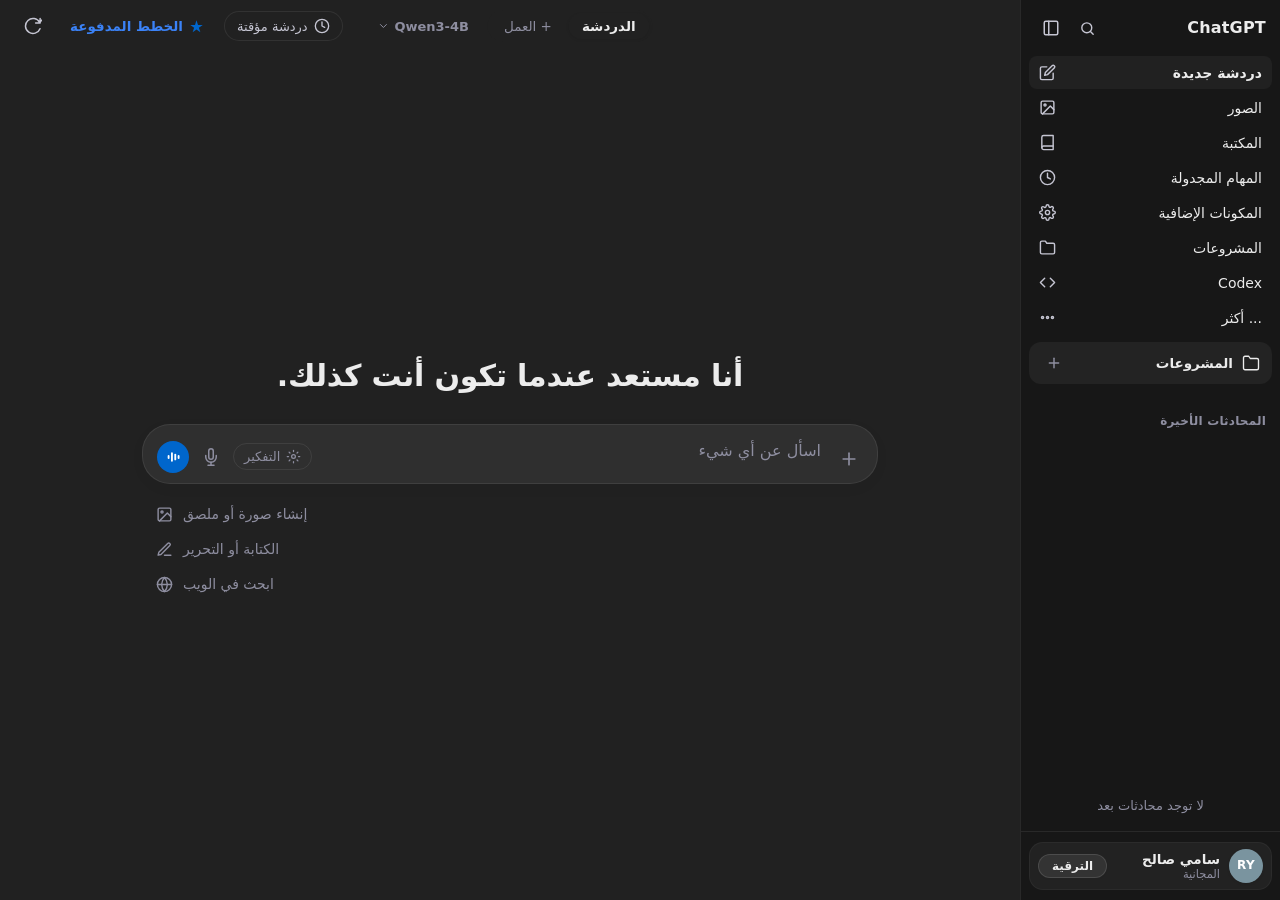
==== chat.html @ 623608ec "checkpoint: الحالة قبل ميزة البوب-أب السريع" ====
<!DOCTYPE html>
<html lang="ar" dir="rtl" data-theme="dark">
<head>
<meta charset="utf-8">
<meta name="viewport" content="width=device-width, initial-scale=1">
<title>مذكّرتي شات</title>
<link rel="icon" href="data:image/svg+xml,%3Csvg xmlns='http://www.w3.org/2000/svg' viewBox='0 0 32 32'%3E%3Crect width='32' height='32' rx='8' fill='%2310a37f'/%3E%3Cpath d='M16 5c1 6 4 9 10 11-6 2-9 5-10 11-1-6-4-9-10-11 6-2 9-5 10-11z' fill='white'/%3E%3C/svg%3E">
<link rel="stylesheet" href="/static/katex/katex.min.css">
<link rel="stylesheet" href="/static/css/variables.css">
<link rel="stylesheet" href="/static/css/sidebar.css">
<link rel="stylesheet" href="/static/css/layout.css">
<link rel="stylesheet" href="/static/css/messages.css">
<link rel="stylesheet" href="/static/css/modals.css">
<link rel="stylesheet" href="/static/css/projects.css">
</head>
<body class="is-empty">
<div id="app">

  <!-- ================= Sidebar ================= -->
  <aside id="sidebar">
    <!-- Top Header of Sidebar -->
    <div class="sb-header">
      <div class="sb-brand">ChatGPT</div>
      <div class="sb-header-actions">
        <button class="sb-iconbtn" id="btn-search-toggle" type="button" title="بحث في المحادثات">
          <svg width="17" height="17" viewBox="0 0 24 24" fill="none" stroke="currentColor" stroke-width="2" stroke-linecap="round"><circle cx="11" cy="11" r="7"/><path d="M20 20l-3.5-3.5"/></svg>
        </button>
        <button class="sb-iconbtn" id="btn-collapse" type="button" title="إغلاق الشريط الجانبي">
          <svg width="18" height="18" viewBox="0 0 24 24" fill="none" stroke="currentColor" stroke-width="2" stroke-linecap="round" stroke-linejoin="round"><rect x="3" y="3" width="18" height="18" rx="2" ry="2"/><line x1="9" y1="3" x2="9" y2="21"/></svg>
        </button>
      </div>
    </div>

    <!-- Search Input Box (Collapsible) -->
    <div class="sb-search-box" id="sb-search-box">
      <svg width="14" height="14" viewBox="0 0 24 24" fill="none" stroke="currentColor" stroke-width="2" stroke-linecap="round"><circle cx="11" cy="11" r="7"/><path d="M20 20l-3.5-3.5"/></svg>
      <input id="sb-q" type="text" placeholder="بحث في المحادثات..." autocomplete="off" spellcheck="false">
    </div>

    <!-- Pinned Top Navigation List (8 Items Matching ChatGPT) -->
    <div class="sb-nav">
      <button class="sb-nav-item active" id="btn-new" type="button">
        <span class="sbn-text">دردشة جديدة</span>
        <svg class="sbn-icon" width="17" height="17" viewBox="0 0 24 24" fill="none" stroke="currentColor" stroke-width="2" stroke-linecap="round" stroke-linejoin="round"><path d="M11 4H4a2 2 0 00-2 2v14a2 2 0 002 2h14a2 2 0 002-2v-7"/><path d="M18.5 2.5a2.12 2.12 0 013 3L12 15l-4 1 1-4 9.5-9.5z"/></svg>
      </button>

      <button class="sb-nav-item" type="button" data-action="images">
        <span class="sbn-text">الصور</span>
        <svg class="sbn-icon" width="17" height="17" viewBox="0 0 24 24" fill="none" stroke="currentColor" stroke-width="2" stroke-linecap="round" stroke-linejoin="round"><rect x="3" y="3" width="18" height="18" rx="2" ry="2"/><circle cx="8.5" cy="8.5" r="1.5"/><polyline points="21 15 16 10 5 21"/></svg>
      </button>

      <button class="sb-nav-item" type="button" data-action="library">
        <span class="sbn-text">المكتبة</span>
        <svg class="sbn-icon" width="17" height="17" viewBox="0 0 24 24" fill="none" stroke="currentColor" stroke-width="2" stroke-linecap="round" stroke-linejoin="round"><path d="M4 19.5A2.5 2.5 0 0 1 6.5 17H20"/><path d="M6.5 2H20v20H6.5A2.5 2.5 0 0 1 4 19.5v-15A2.5 2.5 0 0 1 6.5 2z"/></svg>
      </button>

      <button class="sb-nav-item" type="button" data-action="schedule">
        <span class="sbn-text">المهام المجدولة</span>
        <svg class="sbn-icon" width="17" height="17" viewBox="0 0 24 24" fill="none" stroke="currentColor" stroke-width="2" stroke-linecap="round" stroke-linejoin="round"><circle cx="12" cy="12" r="10"/><polyline points="12 6 12 12 16 14"/></svg>
      </button>

      <button class="sb-nav-item" type="button" data-action="plugins">
        <span class="sbn-text">المكونات الإضافية</span>
        <svg class="sbn-icon" width="17" height="17" viewBox="0 0 24 24" fill="none" stroke="currentColor" stroke-width="2" stroke-linecap="round" stroke-linejoin="round"><circle cx="12" cy="12" r="3"/><path d="M19.4 15a1.65 1.65 0 0 0 .33 1.82l.06.06a2 2 0 0 1 0 2.83 2 2 0 0 1-2.83 0l-.06-.06a1.65 1.65 0 0 0-1.82-.33 1.65 1.65 0 0 0-1 1.51V21a2 2 0 0 1-2 2 2 2 0 0 1-2-2v-.09A1.65 1.65 0 0 0 9 19.4a1.65 1.65 0 0 0-1.82.33l-.06.06a2 2 0 0 1-2.83 0 2 2 0 0 1 0-2.83l.06-.06a1.65 1.65 0 0 0 .33-1.82 1.65 1.65 0 0 0-1.51-1H3a2 2 0 0 1-2-2 2 2 0 0 1 2-2h.09A1.65 1.65 0 0 0 4.6 9a1.65 1.65 0 0 0-.33-1.82l-.06-.06a2 2 0 0 1 0-2.83 2 2 0 0 1 2.83 0l.06.06a1.65 1.65 0 0 0 1.82.33H9a1.65 1.65 0 0 0 1-1.51V3a2 2 0 0 1 2-2 2 2 0 0 1 2 2v.09a1.65 1.65 0 0 0 1 1.51 1.65 1.65 0 0 0 1.82-.33l.06-.06a2 2 0 0 1 2.83 0 2 2 0 0 1 0 2.83l-.06.06a1.65 1.65 0 0 0-.33 1.82V9a1.65 1.65 0 0 0 1.51 1H21a2 2 0 0 1 2 2 2 2 0 0 1-2 2h-.09a1.65 1.65 0 0 0-1.51 1z"/></svg>
      </button>

      <button class="sb-nav-item" type="button" data-action="projects">
        <span class="sbn-text">المشروعات</span>
        <svg class="sbn-icon" width="17" height="17" viewBox="0 0 24 24" fill="none" stroke="currentColor" stroke-width="2" stroke-linecap="round" stroke-linejoin="round"><path d="M22 19a2 2 0 0 1-2 2H4a2 2 0 0 1-2-2V5a2 2 0 0 1 2-2h5l2 3h9a2 2 0 0 1 2 2z"/></svg>
      </button>

      <button class="sb-nav-item" type="button" data-action="codex">
        <span class="sbn-text">Codex</span>
        <svg class="sbn-icon" width="17" height="17" viewBox="0 0 24 24" fill="none" stroke="currentColor" stroke-width="2" stroke-linecap="round" stroke-linejoin="round"><polyline points="16 18 22 12 16 6"/><polyline points="8 6 2 12 8 18"/></svg>
      </button>

      <button class="sb-nav-item" type="button" data-action="more">
        <span class="sbn-text">... أكثر</span>
        <svg class="sbn-icon" width="17" height="17" viewBox="0 0 24 24" fill="none" stroke="currentColor" stroke-width="2" stroke-linecap="round" stroke-linejoin="round"><circle cx="12" cy="12" r="1.5"/><circle cx="19" cy="12" r="1.5"/><circle cx="5" cy="12" r="1.5"/></svg>
      </button>
    </div>

    <!-- Projects Section (Matching Screenshot 3) -->
    <div class="sb-projects-section">
      <div class="sb-projects-header-card" id="btn-projects-card">
        <button class="sb-proj-header-right" id="btn-toggle-projects" type="button">
          <svg width="18" height="18" viewBox="0 0 24 24" fill="none" stroke="currentColor" stroke-width="1.8" stroke-linecap="round" stroke-linejoin="round"><path d="M22 19a2 2 0 0 1-2 2H4a2 2 0 0 1-2-2V5a2 2 0 0 1 2-2h5l2 3h9a2 2 0 0 1 2 2z"/></svg>
          <span class="sb-proj-title">المشروعات</span>
        </button>
        <button class="sb-proj-add-btn" id="btn-new-project-trigger" type="button" title="إنشاء مشروع جديد">
          <svg width="16" height="16" viewBox="0 0 24 24" fill="none" stroke="currentColor" stroke-width="2.2" stroke-linecap="round" stroke-linejoin="round"><line x1="12" y1="5" x2="12" y2="19"/><line x1="5" y1="12" x2="19" y2="12"/></svg>
        </button>
      </div>
      <div class="sb-projects-list" id="sb-projects-list"></div>
    </div>

    <!-- Recent Chats Section -->
    <div class="sb-recents-section">
      <div class="sb-label">المحادثات الأخيرة</div>
      <div id="chatlist"></div>
      <div id="list-empty" class="hidden">لا توجد محادثات بعد</div>
    </div>

    <!-- Footer Account Card with Popover Menu -->
    <div class="sb-foot">
      <!-- Popover Menu -->
      <div id="account-popover" class="account-popover" role="menu" aria-label="قائمة الحساب" aria-hidden="true">
        <!-- Top Profile Item -->
        <button class="account-menu-item account-menu-user" id="menu-item-user-header" type="button" role="menuitem" title="تعديل ملف التعريف">
          <div class="amu-right">
            <div class="amu-avatar" id="menu-avatar">RY</div>
            <div class="amu-info">
              <div class="amu-name" id="menu-user-name">سامي صالح</div>
              <div class="amu-plan" id="menu-user-plan">المجانية</div>
            </div>
          </div>
          <div class="amu-chevron">
            <svg width="17" height="17" viewBox="0 0 24 24" fill="none" stroke="currentColor" stroke-width="2" stroke-linecap="round" stroke-linejoin="round"><polyline points="15 18 9 12 15 6"/></svg>
          </div>
        </button>

        <div class="account-menu-divider"></div>

        <!-- Middle Action Items -->
        <button class="account-menu-item" id="menu-item-upgrade" type="button" role="menuitem">
          <div class="ami-right">
            <span class="ami-icon">
              <svg width="19" height="19" viewBox="0 0 24 24" fill="none" stroke="currentColor" stroke-width="1.8" stroke-linecap="round" stroke-linejoin="round"><path d="M12 3l1.912 5.885a2 2 0 0 0 1.203 1.203L21 12l-5.885 1.912a2 2 0 0 0-1.203 1.203L12 21l-1.912-5.885a2 2 0 0 0-1.203-1.203L3 12l5.885-1.912a2 2 0 0 0 1.203-1.203L12 3z"/></svg>
            </span>
            <span class="ami-label">ترقية الخطة</span>
          </div>
        </button>

        <button class="account-menu-item" id="menu-item-customize" type="button" role="menuitem">
          <div class="ami-right">
            <span class="ami-icon">
              <svg width="19" height="19" viewBox="0 0 24 24" fill="none" stroke="currentColor" stroke-width="1.8" stroke-linecap="round" stroke-linejoin="round"><circle cx="12" cy="12" r="9"/><path d="M16 12A4 4 0 1 1 9.5 8.5"/><line x1="12" y1="12" x2="15" y2="9"/></svg>
            </span>
            <span class="ami-label">التخصيص</span>
          </div>
        </button>

        <button class="account-menu-item" id="menu-item-profile" type="button" role="menuitem">
          <div class="ami-right">
            <span class="ami-icon">
              <svg width="19" height="19" viewBox="0 0 24 24" fill="none" stroke="currentColor" stroke-width="1.8" stroke-linecap="round" stroke-linejoin="round"><circle cx="12" cy="12" r="10"/><circle cx="12" cy="10" r="3"/><path d="M7 20.662V19a2 2 0 0 1 2-2h6a2 2 0 0 1 2 2v1.662"/></svg>
            </span>
            <span class="ami-label">ملف التعريف</span>
          </div>
        </button>

        <button class="account-menu-item" id="menu-item-settings" type="button" role="menuitem">
          <div class="ami-right">
            <span class="ami-icon">
              <svg width="19" height="19" viewBox="0 0 24 24" fill="none" stroke="currentColor" stroke-width="1.8" stroke-linecap="round" stroke-linejoin="round"><circle cx="12" cy="12" r="3"/><path d="M19.4 15a1.65 1.65 0 0 0 .33 1.82l.06.06a2 2 0 0 1 0 2.83 2 2 0 0 1-2.83 0l-.06-.06a1.65 1.65 0 0 0-1.82-.33 1.65 1.65 0 0 0-1 1.51V21a2 2 0 0 1-2 2 2 2 0 0 1-2-2v-.09A1.65 1.65 0 0 0 9 19.4a1.65 1.65 0 0 0-1.82.33l-.06.06a2 2 0 0 1-2.83 0 2 2 0 0 1 0-2.83l.06-.06a1.65 1.65 0 0 0 .33-1.82 1.65 1.65 0 0 0-1.51-1H3a2 2 0 0 1-2-2 2 2 0 0 1 2-2h.09A1.65 1.65 0 0 0 4.6 9a1.65 1.65 0 0 0-.33-1.82l-.06-.06a2 2 0 0 1 0-2.83 2 2 0 0 1 2.83 0l.06.06a1.65 1.65 0 0 0 1.82.33H9a1.65 1.65 0 0 0 1-1.51V3a2 2 0 0 1 2-2 2 2 0 0 1 2 2v.09a1.65 1.65 0 0 0 1 1.51 1.65 1.65 0 0 0 1.82-.33l.06-.06a2 2 0 0 1 2.83 0 2 2 0 0 1 0 2.83l-.06.06a1.65 1.65 0 0 0-.33 1.82V9a1.65 1.65 0 0 0 1.51 1H21a2 2 0 0 1 2 2 2 2 0 0 1-2 2h-.09a1.65 1.65 0 0 0-1.51 1z"/></svg>
            </span>
            <span class="ami-label">الإعدادات</span>
          </div>
        </button>

        <div class="account-menu-divider"></div>

        <!-- Bottom Action Items -->
        <button class="account-menu-item" id="menu-item-help" type="button" role="menuitem">
          <div class="ami-right">
            <span class="ami-icon">
              <svg width="19" height="19" viewBox="0 0 24 24" fill="none" stroke="currentColor" stroke-width="1.8" stroke-linecap="round" stroke-linejoin="round"><circle cx="12" cy="12" r="10"/><circle cx="12" cy="12" r="4"/><line x1="4.93" y1="4.93" x2="9.17" y2="9.17"/><line x1="14.83" y1="14.83" x2="19.07" y2="19.07"/><line x1="14.83" y1="9.17" x2="19.07" y2="4.93"/><line x1="4.93" y1="19.07" x2="9.17" y2="14.83"/></svg>
            </span>
            <span class="ami-label">المساعدة</span>
          </div>
          <div class="ami-chevron">
            <svg width="17" height="17" viewBox="0 0 24 24" fill="none" stroke="currentColor" stroke-width="2" stroke-linecap="round" stroke-linejoin="round"><polyline points="15 18 9 12 15 6"/></svg>
          </div>
        </button>

        <button class="account-menu-item ami-logout" id="menu-item-logout" type="button" role="menuitem">
          <div class="ami-right">
            <span class="ami-icon">
              <svg width="19" height="19" viewBox="0 0 24 24" fill="none" stroke="currentColor" stroke-width="1.8" stroke-linecap="round" stroke-linejoin="round"><path d="M9 21H5a2 2 0 0 1-2-2V5a2 2 0 0 1 2-2h4"/><polyline points="16 17 21 12 16 7"/><line x1="21" y1="12" x2="9" y2="12"/></svg>
            </span>
            <span class="ami-label">تسجيل الخروج</span>
          </div>
        </button>
      </div>

      <!-- Trigger Card Container -->
      <div class="sb-user-card-wrap" id="account-trigger" role="button" aria-haspopup="true" aria-expanded="false" tabindex="0" title="قائمة الحساب">
        <div class="sb-user-card-info">
          <div class="sb-u-av" id="user-avatar-pill">RY</div>
          <div class="sb-u-info">
            <div class="sb-u-name" id="user-name-pill">سامي صالح</div>
            <div class="sb-u-plan" id="user-plan-pill">المجانية</div>
          </div>
        </div>
        <button class="sb-upgrade-btn" id="btn-upgrade-pill" type="button" title="ترقية الخطة">الترقية</button>
      </div>
      <!-- Hidden theme toggle preserved for compatibility -->
      <button class="hidden" id="btn-theme" type="button"><span id="icon-theme"></span></button>
    </div>
  </aside>
  <div class="sb-scrim" id="sb-scrim"></div>

  <!-- ================= Main Area ================= -->
  <main id="main">
    <header id="topbar">
      <!-- Right zone: Sidebar reopen button -->
      <div class="tb-right">
        <button class="tb-iconbtn" id="sb-reopen" type="button" title="فتح القائمة الجانبية">
          <svg width="18" height="18" viewBox="0 0 24 24" fill="none" stroke="currentColor" stroke-width="2" stroke-linecap="round" stroke-linejoin="round"><rect x="3" y="3" width="18" height="18" rx="2" ry="2"/><line x1="9" y1="3" x2="9" y2="21"/></svg>
        </button>
      </div>

      <!-- Center: Segmented control & Model pill -->
      <div class="tb-center">
        <div class="segmented-pill">
          <button class="seg-btn active" id="tab-chat" type="button">الدردشة</button>
          <button class="seg-btn" id="tab-work" type="button">+ العمل</button>
        </div>
        <div class="mselect" id="mselect">
          <button class="mpill" id="mbtn" type="button" title="اختيار النموذج">
            <span class="mp-t" id="mp-label">Qwen3-4B</span>
            <svg width="12" height="12" viewBox="0 0 24 24" fill="none" stroke="currentColor" stroke-width="2" stroke-linecap="round" stroke-linejoin="round"><path d="M6 9l6 6 6-6"/></svg>
          </button>
          <div class="mmenu" id="mmenu">
            <div class="mm-label" style="padding:6px 12px 2px;font-size:11px;color:var(--muted)">أنماط المعالجة</div>
            <button type="button" data-mode="free" id="mi-free" class="active">
              <span class="mt-main">
                <span class="mt-t">محادثة عامة (الدردشة)</span>
                <span class="mt-s">Qwen3-4B · ردود ذكية وسريعة</span>
              </span>
              <span class="mm-check"></span>
            </button>
            <button type="button" data-mode="review" id="mi-review">
              <span class="mt-main">
                <span class="mt-t">مراجعة ملفاتك (+ العمل)</span>
                <span class="mt-s">Qwen3-4B · إجابات مستندة لملفاتك المرفوعة</span>
              </span>
              <span class="mm-check"></span>
            </button>
          </div>
        </div>
        <span class="tb-temp-badge hidden" id="tb-temp-badge">مؤقت</span>
      </div>

      <!-- Left zone: Paid plans & Temporary chat -->
      <div class="tb-left">
        <button class="tb-temp-btn" id="btn-temp-chat" type="button" title="دردشة مؤقتة (لا تُحفظ في السجل)">
          <svg width="16" height="16" viewBox="0 0 24 24" fill="none" stroke="currentColor" stroke-width="2" stroke-linecap="round" stroke-linejoin="round"><circle cx="12" cy="12" r="10"/><polyline points="12 6 12 12 16 14"/></svg>
          <span class="tb-temp-label">دردشة مؤقتة</span>
        </button>
        <button class="tb-upgrade-btn" type="button">
          <svg width="15" height="15" viewBox="0 0 24 24" fill="#0066cc"><path d="M12 2l2.4 7.4h7.6l-6.2 4.5 2.4 7.4-6.2-4.5-6.2 4.5 2.4-7.4-6.2-4.5h7.6z"/></svg>
          <span>الخطط المدفوعة</span>
        </button>
        <button class="tb-iconbtn" id="btn-refresh-chat" type="button" title="دردشة جديدة">
          <svg width="18" height="18" viewBox="0 0 24 24" fill="none" stroke="currentColor" stroke-width="2" stroke-linecap="round" stroke-linejoin="round"><path d="M21.5 2v6h-6M21.34 15.57a10 10 0 1 1-.57-8.38l5.67-5.67"/></svg>
        </button>
      </div>
    </header>

    <!-- Center Zone (Handles both centered empty state & bottom composer) -->
    <div id="center-zone">
      <!-- Empty State Hero Greeting (Shown only when empty) -->
      <div id="hero-title-box">
        <h1 class="hero-title">أنا مستعد عندما تكون أنت كذلك.</h1>
      </div>

      <!-- Messages Stream (Shown when not empty) -->
      <div id="msgs"></div>

      <!-- Minimap Navigator (Images 1 & 2) -->
      <div id="minimap" class="hidden">
        <div id="minimap-ticks"></div>
        <div id="minimap-popover">
          <div class="mm-pop-title">التنقل السريع في المحادثة</div>
          <div id="minimap-list"></div>
        </div>
      </div>

      <!-- Unified Composer -->
      <div id="composer-container">
        <div class="comp-inner">
          <!-- Active Scoped File Filter Pill -->
          <div id="active-filter-bar" class="hidden">
            <span>🎯 محصور على: <strong id="af-names"></strong></span>
            <button class="af-btn" id="af-edit" type="button">تعديل</button>
            <span class="af-clear" id="af-clear" title="إلغاء الحصر والبحث في جميع الملفات">✕</span>
          </div>
          <div id="attachment-bar" class="hidden"></div>
          <input type="file" id="file-input" multiple accept=".txt,.md,.pdf,.docx,.pptx,.xlsx,.sql,.json,.csv,.py,.js,.html,.css,.log" style="display:none">
          <div class="composer">
            <!-- Right: Attach Plus Button -->
            <button class="c-btn" id="btn-attach" type="button" title="إرفاق ملفات أو مستندات">
              <svg width="20" height="20" viewBox="0 0 24 24" fill="none" stroke="currentColor" stroke-width="2" stroke-linecap="round" stroke-linejoin="round"><line x1="12" y1="5" x2="12" y2="19"/><line x1="5" y1="12" x2="19" y2="12"/></svg>
            </button>

            <!-- Textarea -->
            <textarea id="ta" rows="1" placeholder="اسأل عن أي شيء" autocomplete="off" spellcheck="false"></textarea>

            <!-- Left Tools -->
            <div class="c-tools">
              <!-- Thinking toggle pill -->
              <button class="tool-pill" id="btn-thinking" type="button" title="وضع التفكير العميق">
                <svg width="15" height="15" viewBox="0 0 24 24" fill="none" stroke="currentColor" stroke-width="2" stroke-linecap="round" stroke-linejoin="round"><circle cx="12" cy="12" r="3"/><path d="M12 2v2M12 20v2M4.93 4.93l1.41 1.41M17.66 17.66l1.41 1.41M2 12h2M20 12h2M4.93 19.07l1.41-1.41M17.66 6.34l1.41-1.41"/></svg>
                <span>التفكير</span>
              </button>

              <!-- Mic button -->
              <button class="c-btn" id="btn-mic" type="button" title="الإملاء الصوتي">
                <svg width="18" height="18" viewBox="0 0 24 24" fill="none" stroke="currentColor" stroke-width="2" stroke-linecap="round" stroke-linejoin="round"><path d="M12 1a3 3 0 0 0-3 3v8a3 3 0 0 0 6 0V4a3 3 0 0 0-3-3z"/><path d="M19 10v2a7 7 0 0 1-14 0v-2"/><line x1="12" y1="19" x2="12" y2="23"/><line x1="8" y1="23" x2="16" y2="23"/></svg>
              </button>

              <!-- Voice Blue button (Shown when textarea is empty) -->
              <button class="c-action-btn c-voice-btn" id="btn-voice" type="button" title="وضع الصوت">
                <svg width="16" height="16" viewBox="0 0 24 24" fill="currentColor"><rect x="4" y="9" width="2.8" height="6" rx="1.4"/><rect x="9" y="5" width="2.8" height="14" rx="1.4"/><rect x="14" y="7" width="2.8" height="10" rx="1.4"/><rect x="19" y="9" width="2.8" height="6" rx="1.4"/></svg>
              </button>

              <!-- Send Button (Shown when textarea has text) -->
              <button class="c-action-btn c-send-btn hidden" id="btn-send" type="button" title="إرسال">
                <svg width="16" height="16" viewBox="0 0 24 24" fill="none" stroke="currentColor" stroke-width="2.6" stroke-linecap="round" stroke-linejoin="round"><line x1="12" y1="19" x2="12" y2="5"/><polyline points="5 12 12 5 19 12"/></svg>
              </button>

              <!-- Stop Button (Shown when generating) -->
              <button class="c-action-btn c-stop-btn hidden" id="btn-stop" type="button" title="إيقاف التوليد">
                <svg width="14" height="14" viewBox="0 0 24 24" fill="currentColor"><rect x="5" y="5" width="14" height="14" rx="2"/></svg>
              </button>
            </div>
          </div>
          <div class="care">مذكّرتي قد يخطئ — تحقق من المعلومات المهمة.</div>
        </div>
      </div>

      <!-- Empty State Suggestions (Shown only when empty below the composer) -->
      <div id="hero-actions-box">
        <button class="hero-sug-btn" type="button" data-prompt="أنشئ لي صورة أو ملصقاً توضيحياً">
          <span>إنشاء صورة أو ملصق</span>
          <svg width="17" height="17" viewBox="0 0 24 24" fill="none" stroke="currentColor" stroke-width="2" stroke-linecap="round" stroke-linejoin="round"><rect x="3" y="3" width="18" height="18" rx="2" ry="2"/><circle cx="8.5" cy="8.5" r="1.5"/><polyline points="21 15 16 10 5 21"/></svg>
        </button>
        <button class="hero-sug-btn" type="button" data-prompt="ساعدني في الكتابة والتحرير والتلخيص">
          <span>الكتابة أو التحرير</span>
          <svg width="17" height="17" viewBox="0 0 24 24" fill="none" stroke="currentColor" stroke-width="2" stroke-linecap="round" stroke-linejoin="round"><path d="M12 20h9"/><path d="M16.5 3.5a2.12 2.12 0 0 1 3 3L7 19l-4 1 1-4L16.5 3.5z"/></svg>
        </button>
        <button class="hero-sug-btn" type="button" data-prompt="ابحث في المستندات والبيانات عن أحدث المعلومات">
          <span>ابحث في الويب</span>
          <svg width="17" height="17" viewBox="0 0 24 24" fill="none" stroke="currentColor" stroke-width="2" stroke-linecap="round" stroke-linejoin="round"><circle cx="12" cy="12" r="10"/><line x1="2" y1="12" x2="22" y2="12"/><path d="M12 2a15.3 15.3 0 0 1 4 10 15.3 15.3 0 0 1-4 10 15.3 15.3 0 0 1-4-10 15.3 15.3 0 0 1 4-10z"/></svg>
        </button>
      </div>
    </div>

    <!-- ================= 1. Projects Hub View (Screenshot 3) ================= -->
    <div id="view-projects-hub" class="main-view hidden">
      <div class="proj-hub-container">
        <!-- Header row -->
        <div class="proj-hub-header">
          <h1 class="proj-hub-title">المشروعات</h1>
          <div class="proj-hub-actions">
            <!-- New Project Button (white pill in dark mode matching Image 3) -->
            <button type="button" class="proj-hub-btn-new" id="btn-hub-new-project">
              <span>جديد</span>
            </button>
            <!-- Search Box with icon matching Image 3 -->
            <div class="proj-hub-search-box">
              <input type="text" id="hub-search-input" placeholder="بحث في المشاريع" autocomplete="off">
              <svg width="16" height="16" viewBox="0 0 24 24" fill="none" stroke="currentColor" stroke-width="2" stroke-linecap="round" stroke-linejoin="round"><circle cx="11" cy="11" r="8"/><line x1="21" y1="21" x2="16.65" y2="16.65"/></svg>
            </div>
          </div>
        </div>

        <!-- Filter Pills (Matching Image 3) -->
        <div class="proj-hub-filters">
          <button type="button" class="proj-filter-pill active" data-filter="all">الكل</button>
          <button type="button" class="proj-filter-pill" data-filter="own">من إنشائك</button>
          <button type="button" class="proj-filter-pill" data-filter="shared">تمت مشاركتها معك</button>
        </div>

        <!-- Table Header (Matching Image 3) -->
        <div class="proj-hub-table-head">
          <div class="pht-col-name">الاسم</div>
          <div class="pht-col-date">آخر تعديل</div>
        </div>

        <!-- Projects List Table Body -->
        <div class="proj-hub-list" id="hub-projects-list"></div>

        <!-- Empty State if no projects -->
        <div class="proj-hub-empty hidden" id="hub-empty-state">
          <div class="phe-icon">📁</div>
          <div class="phe-title">لا توجد مشاريع حتى الآن</div>
          <div class="phe-sub">أنشئ مشروعك الأول لتنظيم المحادثات والملفات في مكان واحد</div>
          <button type="button" class="phe-btn" id="btn-hub-create-first">إنشاء مشروع جديد</button>
        </div>
      </div>
    </div>

    <!-- ================= 2. Project Workspace View (Screenshot 2) ================= -->
    <div id="view-project-detail" class="main-view hidden">
      <div class="proj-detail-container">
        <!-- Project Header (Large Icon + Name + Actions) -->
        <div class="proj-detail-header">
          <div class="pdh-info">
            <span class="pdh-icon" id="pd-header-icon" style="color: #ef4444;">
              <svg width="28" height="28" viewBox="0 0 24 24" fill="none" stroke="currentColor" stroke-width="2" stroke-linecap="round" stroke-linejoin="round"><path d="M22 10v6M2 10l10-5 10 5-10 5z"/><path d="M6 12v5c3 3 9 3 12 0v-5"/></svg>
            </span>
            <h1 class="pdh-title" id="pd-header-title">تعلم الآلة</h1>
          </div>
          <div class="pdh-actions">
            <!-- Share button -->
            <button type="button" class="pdh-share-btn" id="btn-proj-share" title="مشاركة رابط المشروع">
              <svg width="15" height="15" viewBox="0 0 24 24" fill="none" stroke="currentColor" stroke-width="2" stroke-linecap="round" stroke-linejoin="round"><path d="M4 12v8a2 2 0 0 0 2 2h12a2 2 0 0 0 2-2v-8"/><polyline points="16 6 12 2 8 6"/><line x1="12" y1="2" x2="12" y2="15"/></svg>
              <span>مشاركة</span>
            </button>
            <!-- Kebab options button -->
            <div class="ci-kebab" style="position:relative;">
              <button type="button" class="pdh-kebab-btn" id="btn-proj-kebab" title="خيارات المشروع">
                <svg width="18" height="18" viewBox="0 0 24 24" fill="currentColor"><circle cx="12" cy="12" r="1.5"/><circle cx="6" cy="12" r="1.5"/><circle cx="18" cy="12" r="1.5"/></svg>
              </button>
              <div class="kmenu" id="pd-kmenu">
                <button type="button" id="pdk-edit">
                  <svg width="15" height="15" viewBox="0 0 24 24" fill="none" stroke="currentColor" stroke-width="2" stroke-linecap="round" stroke-linejoin="round"><path d="M12 20h9M16.5 3.5a2.121 2.121 0 0 1 3 3L7 19l-4 1 1-4L16.5 3.5z"/></svg>
                  <span>تعديل الاسم واللون</span>
                </button>
                <div class="km-divider"></div>
                <button type="button" class="km-del" id="pdk-delete">
                  <svg width="15" height="15" viewBox="0 0 24 24" fill="none" stroke="currentColor" stroke-width="2" stroke-linecap="round" stroke-linejoin="round"><polyline points="3 6 5 6 21 6"/><path d="M19 6v14a2 2 0 0 1-2 2H7a2 2 0 0 1-2-2V6m3 0V4a2 2 0 0 1 2-2h4a2 2 0 0 1 2 2v2"/></svg>
                  <span>حذف المشروع</span>
                </button>
              </div>
            </div>
          </div>
        </div>

        <!-- Dedicated Project Composer (Matching Screenshot 2) -->
        <div class="proj-composer-wrap">
          <div class="proj-composer-box">
            <!-- Right: Attach button (+) -->
            <button type="button" class="pc-btn" id="btn-proj-attach" title="إرفاق ملف بالمشروع">
              <svg width="20" height="20" viewBox="0 0 24 24" fill="none" stroke="currentColor" stroke-width="2" stroke-linecap="round" stroke-linejoin="round"><line x1="12" y1="5" x2="12" y2="19"/><line x1="5" y1="12" x2="19" y2="12"/></svg>
            </button>
            <!-- Center textarea with dynamic placeholder -->
            <textarea id="proj-ta" rows="1" placeholder="دردشة جديدة في تعلم الآلة" autocomplete="off" spellcheck="false"></textarea>
            <!-- Left tools: thinking, mic, voice, send -->
            <div class="pc-tools">
              <button type="button" class="tool-pill" id="btn-proj-thinking" title="وضع التفكير العميق">
                <svg width="15" height="15" viewBox="0 0 24 24" fill="none" stroke="currentColor" stroke-width="2" stroke-linecap="round" stroke-linejoin="round"><circle cx="12" cy="12" r="3"/><path d="M12 2v2M12 20v2M4.93 4.93l1.41 1.41M17.66 17.66l1.41 1.41M2 12h2M20 12h2M4.93 19.07l1.41-1.41M17.66 6.34l1.41-1.41"/></svg>
                <span>التفكير</span>
              </button>
              <button type="button" class="c-btn" id="btn-proj-mic" title="الإملاء الصوتي">
                <svg width="18" height="18" viewBox="0 0 24 24" fill="none" stroke="currentColor" stroke-width="2" stroke-linecap="round" stroke-linejoin="round"><path d="M12 1a3 3 0 0 0-3 3v8a3 3 0 0 0 6 0V4a3 3 0 0 0-3-3z"/><path d="M19 10v2a7 7 0 0 1-14 0v-2"/><line x1="12" y1="19" x2="12" y2="23"/><line x1="8" y1="23" x2="16" y2="23"/></svg>
              </button>
              <button type="button" class="c-action-btn c-voice-btn" id="btn-proj-voice" title="وضع الصوت">
                <svg width="16" height="16" viewBox="0 0 24 24" fill="currentColor"><rect x="4" y="9" width="2.8" height="6" rx="1.4"/><rect x="9" y="5" width="2.8" height="14" rx="1.4"/><rect x="14" y="7" width="2.8" height="10" rx="1.4"/><rect x="19" y="9" width="2.8" height="6" rx="1.4"/></svg>
              </button>
              <button type="button" class="c-action-btn c-send-btn hidden" id="btn-proj-send" title="إرسال">
                <svg width="16" height="16" viewBox="0 0 24 24" fill="none" stroke="currentColor" stroke-width="2.6" stroke-linecap="round" stroke-linejoin="round"><line x1="12" y1="19" x2="12" y2="5"/><polyline points="5 12 12 5 19 12"/></svg>
              </button>
            </div>
          </div>
        </div>

        <!-- Sub-tabs (Matching Screenshot 2): الدردشات | المصادر -->
        <div class="proj-detail-tabs">
          <button type="button" class="pdt-tab active" data-tab="chats" id="pdt-tab-chats">الدردشات</button>
          <button type="button" class="pdt-tab" data-tab="sources" id="pdt-tab-sources">المصادر</button>
        </div>

        <!-- Tab Content: Chats -->
        <div class="pdt-content" id="pdt-content-chats">
          <!-- Empty State (Exact match to Screenshot 2) -->
          <div class="proj-empty-state" id="pd-empty-state">
            <div class="pes-title">لا توجد محادثات بعد</div>
            <div class="pes-subtitle" id="pd-empty-subtitle">ستُعرض الدردشات الخاصة بـ تعلم الآلة هنا</div>
          </div>

          <!-- Chats List (When chats exist) -->
          <div class="proj-chats-grid hidden" id="pd-chats-grid"></div>
        </div>

        <!-- Tab Content: Sources (Documents) -->
        <div class="pdt-content hidden" id="pdt-content-sources">
          <div class="proj-sources-wrap" id="pd-sources-wrap" style="text-align:center;padding:40px 20px;color:var(--muted);font-size:14px;">
            <div style="font-size:36px;margin-bottom:10px;">📄</div>
            <div style="font-weight:600;color:var(--text);margin-bottom:4px;">المصادر والمستندات</div>
            <div>يمكنك ربط مستندات وملفات عمل بهذا المشروع للاستفادة منها في إجابات الذكاء الاصطناعي.</div>
            <button type="button" class="phe-btn" id="btn-proj-open-docs" style="margin-top:16px;">إدارة الملفات</button>
          </div>
        </div>
      </div>
    </div>
  </main>
</div>

<!-- ================= Search Spotlight Modal ================= -->
<div id="search-modal" class="hidden">
  <div class="sm-backdrop" id="sm-backdrop"></div>
  <div class="sm-dialog">
    <div class="sm-header">
      <svg width="18" height="18" viewBox="0 0 24 24" fill="none" stroke="currentColor" stroke-width="2" stroke-linecap="round"><circle cx="11" cy="11" r="7"/><path d="M20 20l-3.5-3.5"/></svg>
      <input id="sm-input" type="text" placeholder="بحث في عناوين ورسائل المحادثات..." autocomplete="off" spellcheck="false">
      <kbd class="sm-kbd">Esc</kbd>
    </div>
    <div class="sm-body">
      <div id="sm-results"></div>
      <div id="sm-empty" class="hidden">لم يتم العثور على أي نتائج تطابق بحثك</div>
    </div>
  </div>
</div>

<!-- ================= Files Manager Modal ================= -->
<div id="files-modal" class="hidden">
  <div class="fm-backdrop" id="fm-backdrop"></div>
  <div class="fm-dialog">
    <div class="fm-header">
      <div class="fm-title-box">
        <div class="fm-title">📁 إدارة الملفات والمكتبة (RAG)</div>
        <div class="fm-sub" id="fm-stats">جاري تحميل المستندات...</div>
      </div>
      <button class="fm-close" id="fm-close" type="button" title="إغلاق">
        <svg width="18" height="18" viewBox="0 0 24 24" fill="none" stroke="currentColor" stroke-width="2" stroke-linecap="round"><line x1="18" y1="6" x2="6" y2="18"/><line x1="6" y1="6" x2="18" y2="18"/></svg>
      </button>
    </div>
    <div class="fm-toolbar">
      <div class="fm-tools-left">
        <button class="fm-btn fm-btn-primary" id="fm-btn-upload" type="button">
          <svg width="14" height="14" viewBox="0 0 24 24" fill="none" stroke="currentColor" stroke-width="2" stroke-linecap="round"><line x1="12" y1="5" x2="12" y2="19"/><line x1="5" y1="12" x2="19" y2="12"/></svg>
          <span>رفع ملف جديد</span>
        </button>
        <button class="fm-btn" id="fm-btn-select-all" type="button">تحديد الكل</button>
        <button class="fm-btn" id="fm-btn-clear-all" type="button">إلغاء التحديد</button>
      </div>
      <div class="fm-search">
        <svg width="13" height="13" viewBox="0 0 24 24" fill="none" stroke="currentColor" stroke-width="2" stroke-linecap="round"><circle cx="11" cy="11" r="7"/><path d="M20 20l-3.5-3.5"/></svg>
        <input id="fm-filter-input" type="text" placeholder="تصفية بالاسم..." autocomplete="off">
      </div>
    </div>
    <div class="fm-body">
      <div class="fm-list" id="fm-list"></div>
      <div id="fm-empty" class="hidden" style="text-align:center;padding:30px;color:var(--muted);font-size:14px;">لا توجد أي ملفات مرفوعة حالياً. انقر "رفع ملف جديد" لإضافة مستنداتك!</div>
    </div>
    <div class="fm-footer">
      <div class="fm-status" id="fm-selection-status">لم يتم حصر الإجابة (البحث في جميع الملفات)</div>
      <div class="fm-footer-actions">
        <button class="fm-btn" id="fm-btn-reset-filter" type="button">البحث في الكل</button>
        <button class="fm-btn fm-btn-primary" id="fm-btn-apply" type="button">حفظ وتطبيق الحصر</button>
      </div>
    </div>
  </div>
</div>

<!-- ================= Account Action Modals ================= -->

<!-- 1. Upgrade Plan Modal -->
<div id="modal-upgrade" class="app-dialog-modal hidden" role="dialog" aria-modal="true" aria-labelledby="mu-title">
  <div class="adm-backdrop" data-close="modal-upgrade"></div>
  <div class="adm-dialog adm-dialog-wide">
    <div class="adm-header">
      <div class="adm-title" id="mu-title">
        <svg width="20" height="20" viewBox="0 0 24 24" fill="none" stroke="var(--accent)" stroke-width="2" stroke-linecap="round" stroke-linejoin="round"><path d="M12 3l1.912 5.885a2 2 0 0 0 1.203 1.203L21 12l-5.885 1.912a2 2 0 0 0-1.203 1.203L12 21l-1.912-5.885a2 2 0 0 0-1.203-1.203L3 12l5.885-1.912a2 2 0 0 0 1.203-1.203L12 3z"/></svg>
        <span>ترقية الخطة إلى Plus</span>
      </div>
      <button class="adm-close" type="button" data-close="modal-upgrade" title="إغلاق">✕</button>
    </div>
    <div class="adm-body">
      <div class="adm-upgrade-hero">
        <span class="adm-upgrade-badge">النسخة المتقدمة</span>
        <div class="adm-upgrade-title">ارتقِ بتجربة المذاكرة والبحث العلمي</div>
        <div class="adm-upgrade-sub">احصل على أداء فائق وسرعة مضاعفة واستفد من أحدث نماذج الذكاء الاصطناعي مع معالجة غير محدودة للمستندات.</div>
      </div>
      <div class="adm-feat-list">
        <div class="adm-feat-item">
          <span class="adm-feat-icon"><svg width="18" height="18" viewBox="0 0 24 24" fill="none" stroke="currentColor" stroke-width="2.2" stroke-linecap="round" stroke-linejoin="round"><polyline points="20 6 9 17 4 12"/></svg></span>
          <span>وصول غير محدود لجميع نماذج التفكير والاستنتاج المتقدمة</span>
        </div>
        <div class="adm-feat-item">
          <span class="adm-feat-icon"><svg width="18" height="18" viewBox="0 0 24 24" fill="none" stroke="currentColor" stroke-width="2.2" stroke-linecap="round" stroke-linejoin="round"><polyline points="20 6 9 17 4 12"/></svg></span>
          <span>سرعة استجابة فائقة وأولوية أثناء أوقات الذروة</span>
        </div>
        <div class="adm-feat-item">
          <span class="adm-feat-icon"><svg width="18" height="18" viewBox="0 0 24 24" fill="none" stroke="currentColor" stroke-width="2.2" stroke-linecap="round" stroke-linejoin="round"><polyline points="20 6 9 17 4 12"/></svg></span>
          <span>تحليل موسع للمستندات والكتب الضخمة وحصص رفع أكبر</span>
        </div>
        <div class="adm-feat-item">
          <span class="adm-feat-icon"><svg width="18" height="18" viewBox="0 0 24 24" fill="none" stroke="currentColor" stroke-width="2.2" stroke-linecap="round" stroke-linejoin="round"><polyline points="20 6 9 17 4 12"/></svg></span>
          <span>ميزة التوليد الصوتي والترجمة الفورية العميقة</span>
        </div>
      </div>
    </div>
    <div class="adm-footer">
      <button class="adm-btn" type="button" data-close="modal-upgrade">لاحقاً</button>
      <button class="adm-btn adm-btn-accent" id="btn-confirm-upgrade" type="button">الترقية الآن إلى Plus</button>
    </div>
  </div>
</div>

<!-- 2. Customization Modal -->
<div id="modal-customize" class="app-dialog-modal hidden" role="dialog" aria-modal="true" aria-labelledby="mc-title">
  <div class="adm-backdrop" data-close="modal-customize"></div>
  <div class="adm-dialog">
    <div class="adm-header">
      <div class="adm-title" id="mc-title">
        <svg width="20" height="20" viewBox="0 0 24 24" fill="none" stroke="currentColor" stroke-width="2" stroke-linecap="round" stroke-linejoin="round"><circle cx="12" cy="12" r="9"/><path d="M16 12A4 4 0 1 1 9.5 8.5"/><line x1="12" y1="12" x2="15" y2="9"/></svg>
        <span>التخصيص والمظهر</span>
      </div>
      <button class="adm-close" type="button" data-close="modal-customize" title="إغلاق">✕</button>
    </div>
    <div class="adm-body">
      <div class="adm-form-group">
        <label class="adm-label">مظهر الواجهة (Theme)</label>
        <div class="adm-theme-grid">
          <div class="adm-theme-card" id="theme-card-light" data-theme-val="light">
            <svg width="22" height="22" viewBox="0 0 24 24" fill="none" stroke="currentColor" stroke-width="2" stroke-linecap="round"><circle cx="12" cy="12" r="5"/><line x1="12" y1="1" x2="12" y2="3"/><line x1="12" y1="21" x2="12" y2="23"/><line x1="4.22" y1="4.22" x2="5.64" y2="5.64"/><line x1="18.36" y1="18.36" x2="19.78" y2="19.78"/><line x1="1" y1="12" x2="3" y2="12"/><line x1="21" y1="12" x2="23" y2="12"/><line x1="4.22" y1="19.78" x2="5.64" y2="18.36"/><line x1="18.36" y1="5.64" x2="19.78" y2="4.22"/></svg>
            <span>فاتح</span>
          </div>
          <div class="adm-theme-card" id="theme-card-dark" data-theme-val="dark">
            <svg width="22" height="22" viewBox="0 0 24 24" fill="none" stroke="currentColor" stroke-width="2" stroke-linecap="round"><path d="M21 12.79A9 9 0 1 1 11.21 3 7 7 0 0 0 21 12.79z"/></svg>
            <span>داكن</span>
          </div>
          <div class="adm-theme-card" id="theme-card-auto" data-theme-val="auto">
            <svg width="22" height="22" viewBox="0 0 24 24" fill="none" stroke="currentColor" stroke-width="2" stroke-linecap="round"><rect x="2" y="3" width="20" height="14" rx="2" ry="2"/><line x1="8" y1="21" x2="16" y2="21"/><line x1="12" y1="17" x2="12" y2="21"/></svg>
            <span>النظام</span>
          </div>
        </div>
      </div>
      <div class="adm-form-group">
        <label class="adm-label">حجم الخط الأساسي</label>
        <select class="adm-input" id="cfg-font-size">
          <option value="15px">متوسط (15px)</option>
          <option value="16px" selected>افتراضي (16px)</option>
          <option value="17.5px">كبير مريح (17.5px)</option>
        </select>
      </div>
    </div>
    <div class="adm-footer">
      <button class="adm-btn adm-btn-primary" type="button" data-close="modal-customize">تم</button>
    </div>
  </div>
</div>

<!-- 3. Profile Modal -->
<div id="modal-profile" class="app-dialog-modal hidden" role="dialog" aria-modal="true" aria-labelledby="mp-title">
  <div class="adm-backdrop" data-close="modal-profile"></div>
  <div class="adm-dialog">
    <div class="adm-header">
      <div class="adm-title" id="mp-title">
        <svg width="20" height="20" viewBox="0 0 24 24" fill="none" stroke="currentColor" stroke-width="2" stroke-linecap="round" stroke-linejoin="round"><circle cx="12" cy="12" r="10"/><circle cx="12" cy="10" r="3"/><path d="M7 20.662V19a2 2 0 0 1 2-2h6a2 2 0 0 1 2 2v1.662"/></svg>
        <span>ملف التعريف</span>
      </div>
      <button class="adm-close" type="button" data-close="modal-profile" title="إغلاق">✕</button>
    </div>
    <div class="adm-body">
      <div class="adm-grid-2">
        <div class="adm-form-group">
          <label class="adm-label">الاسم المعروض</label>
          <input type="text" class="adm-input" id="profile-input-name" value="سامي صالح" placeholder="اسمك الكامل">
        </div>
        <div class="adm-form-group">
          <label class="adm-label">الرمز / الأحرف الأولى</label>
          <input type="text" class="adm-input" id="profile-input-initials" value="RY" maxlength="3" placeholder="RY" style="text-transform:uppercase;">
        </div>
      </div>
      <div class="adm-form-group">
        <label class="adm-label">البريد الإلكتروني</label>
        <input type="email" class="adm-input" id="profile-input-email" value="sami.saleh@example.com" placeholder="البريد الإلكتروني">
      </div>
      <div class="adm-form-group">
        <label class="adm-label">الخطة الحالية</label>
        <select class="adm-input" id="profile-input-plan">
          <option value="المجانية" selected>المجانية</option>
          <option value="الاحترافية (Plus)">الاحترافية (Plus)</option>
        </select>
      </div>
    </div>
    <div class="adm-footer">
      <button class="adm-btn" type="button" data-close="modal-profile">إلغاء</button>
      <button class="adm-btn adm-btn-primary" id="btn-save-profile" type="button">حفظ التغييرات</button>
    </div>
  </div>
</div>

<!-- 4. Modern ChatGPT-Style Settings Modal -->
<div id="modal-settings" class="app-dialog-modal hidden" role="dialog" aria-modal="true" aria-labelledby="settings-dialog-title">
  <div class="adm-backdrop" data-close="modal-settings"></div>
  <div class="adm-dialog" style="max-width:920px;height:86vh;max-height:740px;padding:0;overflow:hidden;border-radius:22px;">
    <div class="grow overflow-y-hidden" style="display:flex;flex:1;height:100%;min-height:0;width:100%;">
      <div dir="rtl" data-orientation="vertical" class="st-layout">

        <!-- ================= Sidebar ================= -->
        <div class="st-sidebar">
          <!-- Desktop Close Button -->
          <div class="st-topbar">
            <button class="st-close-btn" type="button" data-close="modal-settings" aria-label="إغلاق" title="إغلاق">
              <svg width="18" height="18" viewBox="0 0 24 24" fill="none" stroke="currentColor" stroke-width="2" stroke-linecap="round" stroke-linejoin="round"><line x1="18" y1="6" x2="6" y2="18"/><line x1="6" y1="6" x2="18" y2="18"/></svg>
            </button>
          </div>

          <!-- Search Box -->
          <div class="st-search-wrap">
            <svg class="st-search-icon" width="15" height="15" viewBox="0 0 24 24" fill="none" stroke="currentColor" stroke-width="2" stroke-linecap="round"><circle cx="11" cy="11" r="7"/><path d="M20 20l-3.5-3.5"/></svg>
            <input id="st-search-input" role="searchbox" placeholder="البحث في الإعدادات" autocomplete="off" aria-label="البحث في الإعدادات" class="st-search-input" type="text">
          </div>

          <!-- Tabs List -->
          <div role="tablist" aria-orientation="vertical" aria-label="الإعدادات" class="st-tablist" id="st-tablist">
            
            <!-- عام -->
            <button class="st-tab-btn active" type="button" role="tab" data-tab="general" aria-selected="true" id="st-tab-trigger-general">
              <span class="st-tab-icon">
                <svg width="18" height="18" viewBox="0 0 24 24" fill="none" stroke="currentColor" stroke-width="2" stroke-linecap="round" stroke-linejoin="round"><circle cx="12" cy="12" r="3"/><path d="M19.4 15a1.65 1.65 0 0 0 .33 1.82l.06.06a2 2 0 0 1 0 2.83 2 2 0 0 1-2.83 0l-.06-.06a1.65 1.65 0 0 0-1.82-.33 1.65 1.65 0 0 0-1 1.51V21a2 2 0 0 1-2 2 2 2 0 0 1-2-2v-.09A1.65 1.65 0 0 0 9 19.4a1.65 1.65 0 0 0-1.82.33l-.06.06a2 2 0 0 1-2.83 0 2 2 0 0 1 0-2.83l.06-.06a1.65 1.65 0 0 0 .33-1.82 1.65 1.65 0 0 0-1.51-1H3a2 2 0 0 1-2-2 2 2 0 0 1 2-2h.09A1.65 1.65 0 0 0 4.6 9a1.65 1.65 0 0 0-.33-1.82l-.06-.06a2 2 0 0 1 0-2.83 2 2 0 0 1 2.83 0l.06.06a1.65 1.65 0 0 0 1.82.33H9a1.65 1.65 0 0 0 1-1.51V3a2 2 0 0 1 2-2 2 2 0 0 1 2 2v.09a1.65 1.65 0 0 0 1 1.51 1.65 1.65 0 0 0 1.82-.33l.06-.06a2 2 0 0 1 2.83 0 2 2 0 0 1 0 2.83l-.06.06a1.65 1.65 0 0 0-.33 1.82V9a1.65 1.65 0 0 0 1.51 1H21a2 2 0 0 1 2 2 2 2 0 0 1-2 2h-.09a1.65 1.65 0 0 0-1.51 1z"/></svg>
              </span>
              <span class="st-tab-label">عام</span>
            </button>

            <!-- التخصيص -->
            <button class="st-tab-btn" type="button" role="tab" data-tab="personalization" aria-selected="false" id="st-tab-trigger-personalization">
              <span class="st-tab-icon">
                <svg width="18" height="18" viewBox="0 0 24 24" fill="none" stroke="currentColor" stroke-width="2" stroke-linecap="round" stroke-linejoin="round"><circle cx="12" cy="12" r="10"/><path d="M8 14s1.5 2 4 2 4-2 4-2"/><line x1="9" y1="9" x2="9.01" y2="9"/><line x1="15" y1="9" x2="15.01" y2="9"/></svg>
              </span>
              <span class="st-tab-label">التخصيص</span>
            </button>

            <!-- النموذج والذكاء الاصطناعي (تحديد يدوي) -->
            <button class="st-tab-btn" type="button" role="tab" data-tab="model" aria-selected="false" id="st-tab-trigger-model">
              <span class="st-tab-icon">
                <svg width="18" height="18" viewBox="0 0 24 24" fill="none" stroke="currentColor" stroke-width="2" stroke-linecap="round" stroke-linejoin="round"><path d="M12 3l1.912 5.885a2 2 0 0 0 1.203 1.203L21 12l-5.885 1.912a2 2 0 0 0-1.203 1.203L12 21l-1.912-5.885a2 2 0 0 0-1.203-1.203L3 12l5.885-1.912a2 2 0 0 0 1.203-1.203L12 3z"/></svg>
              </span>
              <span class="st-tab-label">النموذج ومزوّد الخدمة</span>
            </button>

            <!-- الإشعارات -->
            <button class="st-tab-btn" type="button" role="tab" data-tab="notifications" aria-selected="false" id="st-tab-trigger-notifications">
              <span class="st-tab-icon">
                <svg width="18" height="18" viewBox="0 0 24 24" fill="none" stroke="currentColor" stroke-width="2" stroke-linecap="round" stroke-linejoin="round"><path d="M18 8A6 6 0 0 0 6 8c0 7-3 9-3 9h18s-3-2-3-9"/><path d="M13.73 21a2 2 0 0 1-3.46 0"/></svg>
              </span>
              <span class="st-tab-label">الإشعارات</span>
            </button>

            <!-- الصوت -->
            <button class="st-tab-btn" type="button" role="tab" data-tab="voice" aria-selected="false" id="st-tab-trigger-voice">
              <span class="st-tab-icon">
                <svg width="18" height="18" viewBox="0 0 24 24" fill="none" stroke="currentColor" stroke-width="2" stroke-linecap="round" stroke-linejoin="round"><path d="M12 1a3 3 0 0 0-3 3v8a3 3 0 0 0 6 0V4a3 3 0 0 0-3-3z"/><path d="M19 10v2a7 7 0 0 1-14 0v-2"/><line x1="12" y1="19" x2="12" y2="23"/><line x1="8" y1="23" x2="16" y2="23"/></svg>
              </span>
              <span class="st-tab-label">الصوت</span>
            </button>

            <!-- التحكم في البيانات -->
            <button class="st-tab-btn" type="button" role="tab" data-tab="datacontrols" aria-selected="false" id="st-tab-trigger-datacontrols">
              <span class="st-tab-icon">
                <svg width="18" height="18" viewBox="0 0 24 24" fill="none" stroke="currentColor" stroke-width="2" stroke-linecap="round" stroke-linejoin="round"><ellipse cx="12" cy="5" rx="9" ry="3"/><path d="M21 12c0 1.66-4 3-9 3s-9-1.34-9-3"/><path d="M3 5v14c0 1.66 4 3 9 3s9-1.34 9-3V5"/></svg>
              </span>
              <span class="st-tab-label">التحكم في البيانات</span>
            </button>

            <!-- الحساب والاشتراك -->
            <button class="st-tab-btn" type="button" role="tab" data-tab="account" aria-selected="false" id="st-tab-trigger-account">
              <span class="st-tab-icon">
                <svg width="18" height="18" viewBox="0 0 24 24" fill="none" stroke="currentColor" stroke-width="2" stroke-linecap="round" stroke-linejoin="round"><circle cx="12" cy="12" r="10"/><circle cx="12" cy="10" r="3"/><path d="M7 20.662V19a2 2 0 0 1 2-2h6a2 2 0 0 1 2 2v1.662"/></svg>
              </span>
              <span class="st-tab-label">الحساب</span>
            </button>

            <!-- لوحة المفاتيح -->
            <button class="st-tab-btn" type="button" role="tab" data-tab="keyboard" aria-selected="false" id="st-tab-trigger-keyboard">
              <span class="st-tab-icon">
                <svg width="18" height="18" viewBox="0 0 24 24" fill="none" stroke="currentColor" stroke-width="2" stroke-linecap="round" stroke-linejoin="round"><rect x="2" y="4" width="20" height="16" rx="2"/><path d="M6 8h.001M10 8h.001M14 8h.001M18 8h.001M8 12h.001M12 12h.001M16 12h.001M7 16h10"/></svg>
              </span>
              <span class="st-tab-label">لوحة المفاتيح</span>
            </button>

            <!-- الذاكرة والتصحيحات -->
            <button class="st-tab-btn" type="button" role="tab" data-tab="memory" aria-selected="false" id="st-tab-trigger-memory">
              <span class="st-tab-icon">
                <svg width="18" height="18" viewBox="0 0 24 24" fill="none" stroke="currentColor" stroke-width="2" stroke-linecap="round" stroke-linejoin="round"><polygon points="12 2 2 7 12 12 22 7 12 2"/><polyline points="2 17 12 22 22 17"/><polyline points="2 12 12 17 22 12"/></svg>
              </span>
              <span class="st-tab-label">الذاكرة والتصحيحات</span>
            </button>

          </div>
        </div>

        <!-- ================= Content Panels ================= -->
        <div class="st-content">

          <!-- 1. Panel: عام (General) -->
          <div class="st-panel" id="st-panel-general">
            <div class="st-section-title">
              <span id="settings-dialog-title">عام</span>
            </div>

            <!-- المظهر -->
            <div class="st-row">
              <div class="st-row-info">
                <div class="st-row-title">المظهر (Theme)</div>
                <div class="st-row-desc">اختر مظهر الواجهة المفضل لديك أو طابق إعدادات جهازك.</div>
              </div>
              <div class="st-row-action">
                <select class="st-select" id="cfg-theme-select">
                  <option value="light">فاتح (Light)</option>
                  <option value="dark">داكن (Dark)</option>
                  <option value="auto">تلقائي مع النظام (System)</option>
                </select>
              </div>
            </div>

            <!-- حجم الخط -->
            <div class="st-row">
              <div class="st-row-info">
                <div class="st-row-title">حجم الخط الأساسي</div>
                <div class="st-row-desc">ضبط حجم الخطوط والنصوص في الواجهة والمحادثات.</div>
              </div>
              <div class="st-row-action">
                <select class="st-select" id="cfg-general-font-size">
                  <option value="15px">متوسط (15px)</option>
                  <option value="16px">افتراضي (16px)</option>
                  <option value="17.5px">كبير مريح (17.5px)</option>
                </select>
              </div>
            </div>

            <!-- لغة الواجهة -->
            <div class="st-row">
              <div class="st-row-info">
                <div class="st-row-title">لغة الواجهة</div>
                <div class="st-row-desc">لغة عرض القوائم والإرشادات.</div>
              </div>
              <div class="st-row-action">
                <select class="st-select" id="cfg-language">
                  <option value="ar" selected>العربية (Arabic)</option>
                  <option value="en">English</option>
                </select>
              </div>
            </div>

            <!-- تفعيل وضع التفكير الافتراضي -->
            <div class="st-row">
              <div class="st-row-info">
                <div class="st-row-title">التفكير المعمّق افتراضياً</div>
                <div class="st-row-desc">توليد مسار تفكير تفصيلي يشرح خطوات الإجابة المنطقية قبل النتيجة.</div>
              </div>
              <div class="st-row-action">
                <button type="button" role="switch" class="st-switch active" id="cfg-switch-thinking" aria-checked="true">
                  <span class="st-switch-thumb"></span>
                </button>
              </div>
            </div>

            <!-- مسح جميع المحادثات -->
            <div class="st-row">
              <div class="st-row-info">
                <div class="st-row-title" style="color:#e5484d;">حذف جميع المحادثات</div>
                <div class="st-row-desc">مسح كافة جلسات الدردشة المخزنة في هذا المتصفح نهائياً.</div>
              </div>
              <div class="st-row-action">
                <button class="adm-btn adm-btn-danger" type="button" id="btn-clear-all-chats-gen">حذف الكل</button>
              </div>
            </div>
          </div>

          <!-- 2. Panel: التخصيص (Personalization) - Exactly matching user snippet -->
          <div class="st-panel hidden" id="st-panel-personalization">
            <div class="st-section-title">
              <span>التخصيص</span>
            </div>

            <!-- الأسلوب والنبرة الأساسيان -->
            <div class="st-row">
              <div class="st-row-info">
                <div class="st-row-title">الأسلوب والنبرة الأساسيان</div>
                <div class="st-row-desc">اختر أسلوب ونبرة حديث الذكاء الاصطناعي معك. لن يؤثر ذلك على قدراته المعرفية.</div>
              </div>
              <div class="st-row-action">
                <select class="st-select" id="cfg-tone">
                  <option value="default" selected>افتراضي</option>
                  <option value="professional">احترافي</option>
                  <option value="friendly">ودود</option>
                  <option value="candid">صريح</option>
                  <option value="humorous">طريف</option>
                  <option value="efficient">فعّال</option>
                  <option value="sarcastic">ساخر</option>
                </select>
              </div>
            </div>

            <!-- السمات المخصصة -->
            <div style="padding-top:4px;">
              <div class="st-row-title">السمات</div>
              <div class="st-row-desc" style="margin-bottom:10px;">إلى جانب الأسلوب والنبرة الأساسيين يمكنك تحديد إعدادات مخصصة إضافية.</div>
              
              <div class="st-row">
                <div class="st-row-info"><div class="st-row-title">الودّ</div></div>
                <div class="st-row-action">
                  <select class="st-select" id="cfg-trait-warmth">
                    <option value="default" selected>افتراضي</option>
                    <option value="high">مرتفع</option>
                    <option value="medium">متوسط</option>
                    <option value="low">منخفض</option>
                  </select>
                </div>
              </div>

              <div class="st-row">
                <div class="st-row-info"><div class="st-row-title">الحماس</div></div>
                <div class="st-row-action">
                  <select class="st-select" id="cfg-trait-enthusiasm">
                    <option value="default" selected>افتراضي</option>
                    <option value="high">مرتفع</option>
                    <option value="medium">متوسط</option>
                    <option value="low">منخفض</option>
                  </select>
                </div>
              </div>

              <div class="st-row">
                <div class="st-row-info"><div class="st-row-title">العناوين والقوائم</div></div>
                <div class="st-row-action">
                  <select class="st-select" id="cfg-trait-formatting">
                    <option value="default" selected>افتراضي</option>
                    <option value="detailed">مفصّل ومنظّم</option>
                    <option value="concise">موجز وسريع</option>
                  </select>
                </div>
              </div>

              <div class="st-row">
                <div class="st-row-info"><div class="st-row-title">رموز تعبيرية (Emojis)</div></div>
                <div class="st-row-action">
                  <select class="st-select" id="cfg-trait-emojis">
                    <option value="default" selected>افتراضي</option>
                    <option value="many">استخدام متكرر</option>
                    <option value="none">بدون أي رموز تعبيرية</option>
                  </select>
                </div>
              </div>
            </div>

            <!-- إجابات سريعة -->
            <div class="st-row">
              <div class="st-row-info">
                <div class="st-row-title">إجابات سريعة</div>
                <div class="st-row-desc">استخدام المعرفة العامة لتقديم إجابات سريعة ومتعمقة بدون استدعاء الذاكرة المطولة.</div>
              </div>
              <div class="st-row-action">
                <button type="button" role="switch" class="st-switch active" id="cfg-switch-fast-answers" aria-checked="true">
                  <span class="st-switch-thumb"></span>
                </button>
              </div>
            </div>

            <!-- التعليمات المخصصة -->
            <div style="padding-top:6px;">
              <div class="st-row-title">التعليمات المخصصة (Custom Instructions)</div>
              <div class="st-row-desc" style="margin-bottom:8px;">تفضيلات إضافية فيما يخص كيفية الاستجابة والأسلوب وطريقة صياغة الإجابات.</div>
              <textarea class="st-textarea" id="cfg-custom-instructions" rows="2" placeholder="اكتب هنا أي تعليمات ترغب أن يلتزم بها المساعد دائماً..."></textarea>
            </div>

            <!-- معلوماتك -->
            <div style="padding-top:10px;">
              <div class="st-row-title">معلوماتك</div>
              <div class="st-row-desc" style="margin-bottom:8px;">تساعد هذه المعلومات على جعل الإجابات ملائمة لطبيعة عملك واهتماماتك.</div>
              <div style="display:flex;flex-direction:column;gap:10px;">
                <div>
                  <div style="font-size:12.5px;font-weight:600;color:var(--text2);margin-bottom:4px;">الاسم المفضل</div>
                  <input type="text" class="st-input" id="cfg-pref-name" placeholder="ما الاسم الذي ترغب أن يستخدمه معك؟">
                </div>
                <div>
                  <div style="font-size:12.5px;font-weight:600;color:var(--text2);margin-bottom:4px;">الوظيفة أو التخصص</div>
                  <input type="text" class="st-input" id="cfg-pref-role" placeholder="مثال: طالب حاسب، باحث أكاديمي، مهندس برمجيات...">
                </div>
                <div>
                  <div style="font-size:12.5px;font-weight:600;color:var(--text2);margin-bottom:4px;">المزيد عنك</div>
                  <textarea class="st-textarea" id="cfg-pref-bio" rows="2" placeholder="اهتمامات أو قيم أو تفضيلات ترغب بوضعها في الاعتبار..."></textarea>
                </div>
              </div>
            </div>

            <!-- الذاكرة -->
            <div style="padding-top:10px;">
              <div class="st-row-title">الذاكرة وتخصيص التجربة</div>
              <div class="st-row">
                <div class="st-row-info">
                  <div class="st-row-title">تفعيل الذاكرة</div>
                  <div class="st-row-desc">اسمح للنظام بتخصيص تجربتك بناءً على محادثاتك ومستنداتك وملفاتك.</div>
                </div>
                <div class="st-row-action">
                  <button type="button" role="switch" class="st-switch active" id="cfg-switch-memory" aria-checked="true">
                    <span class="st-switch-thumb"></span>
                  </button>
                </div>
              </div>
              <div class="st-row">
                <div class="st-row-info">
                  <div class="st-row-title">ملخص الذاكرة</div>
                  <div class="st-row-desc">عرض نظرة عامة على ما تعلّمه المساعد عنك وإمكانية تفريغ الذاكرة المحفوظة.</div>
                </div>
                <div class="st-row-action">
                  <button class="adm-btn" type="button" id="btn-clear-memory">إدارة الذاكرة</button>
                </div>
              </div>
            </div>

            <!-- زر حفظ التخصيص -->
            <div style="padding-top:8px;display:flex;justify-content:flex-end;">
              <button class="adm-btn adm-btn-primary" type="button" id="btn-save-personalization">حفظ التخصيص</button>
            </div>
          </div>

          <!-- 3. Panel: النموذج ومزوّد الخدمة (Manual Model & API Configuration) -->
          <div class="st-panel hidden" id="st-panel-model">
            <div class="st-section-title">
              <span>تحديد النموذج ومزوّد الخدمة يدوياً</span>
              <span style="font-size:12px;color:var(--accent);font-weight:500;">تحكم يدوي كامل</span>
            </div>

            <p style="font-size:13px;color:var(--muted);line-height:1.5;">
              تمت إزالة أي ارتباطات أو روابط إجبارية ثابتة. يمكنك الآن تحديد عنوان الخادم واسم أي نموذج ذكاء اصطناعي محلي أو سحابي واستخدامه فوراً.
            </p>

            <!-- عنوان الخادم API Base URL -->
            <div class="st-row" style="flex-direction:column;align-items:stretch;">
              <div class="st-row-info" style="margin-bottom:6px;">
                <div class="st-row-title">رابط مزوّد الخدمة (API Base URL / Endpoint)</div>
                <div class="st-row-desc">حدد رابط الخادم المتوافق مع بروتوكول OpenAI Completions (مثل خادم llama.cpp، Ollama، vLLM، LM Studio، أو مزود خارجي).</div>
              </div>
              <input type="text" class="st-input" id="cfg-model-endpoint" placeholder="http://127.0.0.1:8080/v1" value="http://127.0.0.1:8080/v1" style="direction:ltr;text-align:left;font-family:var(--font-mono, monospace);">
              <div style="display:flex;gap:6px;flex-wrap:wrap;margin-top:6px;">
                <span class="st-badge-preset" data-preset-url="http://127.0.0.1:8080/v1">محلي: llama.cpp (8080)</span>
                <span class="st-badge-preset" data-preset-url="http://127.0.0.1:11434/v1">محلي: Ollama (11434)</span>
                <span class="st-badge-preset" data-preset-url="http://127.0.0.1:1234/v1">محلي: LM Studio (1234)</span>
                <span class="st-badge-preset" data-preset-url="https://api.openai.com/v1">خارجي: OpenAI Compatible</span>
              </div>
            </div>

            <!-- اسم النموذج Model Name -->
            <div class="st-row" style="flex-direction:column;align-items:stretch;">
              <div class="st-row-info" style="margin-bottom:6px;">
                <div class="st-row-title">اسم النموذج (Model Identifier)</div>
                <div class="st-row-desc">اكتب اسم النموذج الذي ترغب في إرسال الأسئلة إليه يدوياً.</div>
              </div>
              <input type="text" class="st-input" id="cfg-model-name" placeholder="Qwen3-4B" value="Qwen3-4B" style="direction:ltr;text-align:left;">
              <div style="display:flex;gap:6px;flex-wrap:wrap;margin-top:6px;">
                <span class="st-badge-preset" data-preset-model="Qwen3-4B">Qwen3-4B</span>
                <span class="st-badge-preset" data-preset-model="llama-3.3-70b">Llama-3.3</span>
                <span class="st-badge-preset" data-preset-model="deepseek-r1">DeepSeek-R1</span>
                <span class="st-badge-preset" data-preset-model="mistral-nemo">Mistral-Nemo</span>
                <span class="st-badge-preset" data-preset-model="gpt-4o-mini">GPT-4o-mini</span>
              </div>
            </div>

            <!-- مفتاح API (اختياري) -->
            <div class="st-row">
              <div class="st-row-info">
                <div class="st-row-title">مفتاح الوصول (API Key)</div>
                <div class="st-row-desc">اختياري: اتركه فارغاً للنماذج المحلية بدون كلمة مرور.</div>
              </div>
              <div class="st-row-action" style="flex:1;max-width:260px;">
                <input type="password" class="st-input" id="cfg-model-api-key" placeholder="Bearer sk-..." style="direction:ltr;text-align:left;">
              </div>
            </div>

            <!-- درجة الحرارة Temperature -->
            <div class="st-row">
              <div class="st-row-info">
                <div class="st-row-title">درجة الإبداع والحرارة (Temperature)</div>
                <div class="st-row-desc">0.0 للدقة العلمية والرياضية التامة، 0.7 للتوازن الطبيعي، 1.0 للإبداع العالي.</div>
              </div>
              <div class="st-row-action" style="display:flex;align-items:center;gap:10px;">
                <input type="range" id="cfg-model-temp" min="0" max="1" step="0.05" value="0.7" style="width:120px;accent-color:var(--accent);">
                <span id="cfg-model-temp-label" style="font-weight:700;min-width:30px;text-align:center;">0.7</span>
              </div>
            </div>

            <!-- الحد الأقصى للرموز Max Output Tokens -->
            <div class="st-row">
              <div class="st-row-info">
                <div class="st-row-title">الحد الأقصى للرموز المولدة (Max Output Tokens)</div>
                <div class="st-row-desc">أقصى عدد من الرموز والكلمات في الإجابة الواحدة.</div>
              </div>
              <div class="st-row-action">
                <select class="st-select" id="cfg-model-max-tokens">
                  <option value="1024">1024 رمز (إجابات سريعة)</option>
                  <option value="2048" selected>2048 رمز (قياسي متوازن)</option>
                  <option value="4096">4096 رمز (شرح مفصل وموسع)</option>
                  <option value="8192">8192 رمز (كتابة بحوث وتقارير كاملة)</option>
                </select>
              </div>
            </div>

            <!-- زر الحفظ والتطبيق -->
            <div style="padding-top:8px;display:flex;justify-content:flex-end;">
              <button class="adm-btn adm-btn-accent" type="button" id="btn-save-model-settings">حفظ وتطبيق إعدادات النموذج</button>
            </div>
          </div>

          <!-- 4. Panel: الصوت (Voice) -->
          <div class="st-panel hidden" id="st-panel-voice">
            <div class="st-section-title"><span>الصوت والإملاء</span></div>
            <div class="st-row">
              <div class="st-row-info">
                <div class="st-row-title">الصوت المفضل للقراءة</div>
                <div class="st-row-desc">اختيار الصوت الاصطناعي لقراءة الإجابات.</div>
              </div>
              <div class="st-row-action">
                <select class="st-select" id="cfg-voice-voice">
                  <option value="ar-SA-Hamed" selected>ماجد (عربي - هادئ)</option>
                  <option value="ar-SA-Zariyah">سلمى (عربي - واضح)</option>
                  <option value="default">صوت النظام الافتراضي</option>
                </select>
              </div>
            </div>
            <div class="st-row">
              <div class="st-row-info">
                <div class="st-row-title">سرعة القراءة الصوتية</div>
                <div class="st-row-desc">التحكم في سرعة النطق عند الاستماع.</div>
              </div>
              <div class="st-row-action">
                <select class="st-select" id="cfg-voice-speed">
                  <option value="0.85">0.85x (بطيء)</option>
                  <option value="1.0" selected>1.0x (طبيعي)</option>
                  <option value="1.2">1.2x (سريع)</option>
                </select>
              </div>
            </div>
          </div>

          <!-- 5. Panel: الإشعارات (Notifications) -->
          <div class="st-panel hidden" id="st-panel-notifications">
            <div class="st-section-title"><span>الإشعارات</span></div>
            <div class="st-row">
              <div class="st-row-info">
                <div class="st-row-title">إشعارات اكتمال الردود الطويلة</div>
                <div class="st-row-desc">تنبيه عند انتهاء كتابة الإجابة إذا كنت في تبويب آخر.</div>
              </div>
              <div class="st-row-action">
                <button type="button" role="switch" class="st-switch active" id="cfg-switch-notif" aria-checked="true">
                  <span class="st-switch-thumb"></span>
                </button>
              </div>
            </div>
          </div>

          <!-- 6. Panel: التحكم في البيانات (Data Controls) -->
          <div class="st-panel hidden" id="st-panel-datacontrols">
            <div class="st-section-title"><span>التحكم في البيانات والخصوصية</span></div>
            <div class="st-row">
              <div class="st-row-info">
                <div class="st-row-title">أرشفة جميع الدردشات</div>
                <div class="st-row-desc">نقل جميع المحادثات غير المؤرشفة إلى الأرشيف لإخفائها من القائمة الرئيسية.</div>
              </div>
              <div class="st-row-action">
                <button class="adm-btn" type="button" id="btn-archive-all-chats">أرشفة الكل</button>
              </div>
            </div>
            <div class="st-row">
              <div class="st-row-info">
                <div class="st-row-title" style="color:#e5484d;">حذف جميع الدردشات</div>
                <div class="st-row-desc">مسح دائم لجميع المحادثات من قاعدة بيانات SQLite على جهازك. لا يمكن التراجع عن هذه العملية.</div>
              </div>
              <div class="st-row-action">
                <button class="adm-btn adm-btn-danger" type="button" id="btn-delete-all-data">حذف الكل</button>
              </div>
            </div>
            <div class="st-row">
              <div class="st-row-info">
                <div class="st-row-title">تصدير البيانات</div>
                <div class="st-row-desc">تنزيل نسخة احتياطية كاملة من جميع المشروعات والمحادثات المخزنة بصيغة JSON.</div>
              </div>
              <div class="st-row-action">
                <button class="adm-btn" type="button" id="btn-export-chats">تصدير</button>
              </div>
            </div>
            <div class="st-row" style="border-bottom:none;padding-top:6px;">
              <div class="st-row-info">
                <div style="font-size:12px;color:var(--muted);display:flex;align-items:center;gap:6px;">
                  <svg width="14" height="14" viewBox="0 0 24 24" fill="none" stroke="currentColor" stroke-width="2" stroke-linecap="round" stroke-linejoin="round"><ellipse cx="12" cy="5" rx="9" ry="3"/><path d="M21 12c0 1.66-4 3-9 3s-9-1.34-9-3"/><path d="M3 5v14c0 1.66 4 3 9 3s9-1.34 9-3V5"/></svg>
                  <span>بياناتك ومحادثاتك محفوظة محلياً على جهازك في قاعدة بيانات <strong>SQLite (mada.db)</strong>.</span>
                </div>
              </div>
            </div>
          </div>

          <!-- 7. Panel: الحساب (Account) -->
          <div class="st-panel hidden" id="st-panel-account">
            <div class="st-section-title"><span>الحساب والاشتراك</span></div>
            <div class="st-row">
              <div class="st-row-info">
                <div class="st-row-title">الاسم المسجل</div>
                <div class="st-row-desc" id="st-acc-name-label">سامي صالح</div>
              </div>
              <div class="st-row-action">
                <button class="adm-btn" type="button" id="btn-acc-edit-profile">تعديل الملف</button>
              </div>
            </div>
            <div class="st-row">
              <div class="st-row-info">
                <div class="st-row-title">الخطة الحالية</div>
                <div class="st-row-desc" id="st-acc-plan-label">المجانية</div>
              </div>
              <div class="st-row-action">
                <button class="adm-btn adm-btn-accent" type="button" id="btn-acc-upgrade">ترقية إلى Plus</button>
              </div>
            </div>
          </div>

          <!-- 8. Panel: لوحة المفاتيح (Keyboard) -->
          <div class="st-panel hidden" id="st-panel-keyboard">
            <div class="st-section-title"><span>اختصارات لوحة المفاتيح</span></div>
            <table class="adm-shortcut-table">
              <tbody>
                <tr>
                  <td>البحث السريع في المحادثات</td>
                  <td style="text-align:left"><kbd>Ctrl</kbd> + <kbd>K</kbd></td>
                </tr>
                <tr>
                  <td>بدء محادثة جديدة</td>
                  <td style="text-align:left"><kbd>Ctrl</kbd> + <kbd>Shift</kbd> + <kbd>O</kbd></td>
                </tr>
                <tr>
                  <td>إرسال الرسالة</td>
                  <td style="text-align:left"><kbd>Enter</kbd></td>
                </tr>
                <tr>
                  <td>سطر جديد</td>
                  <td style="text-align:left"><kbd>Shift</kbd> + <kbd>Enter</kbd></td>
                </tr>
                <tr>
                  <td>فتح الإعدادات</td>
                  <td style="text-align:left"><kbd>Ctrl</kbd> + <kbd>,</kbd></td>
                </tr>
                <tr>
                  <td>إغلاق القوائم والنوافذ</td>
                  <td style="text-align:left"><kbd>Esc</kbd></td>
                </tr>
              </tbody>
            </table>
          </div>

          <!-- ================= الذاكرة والتصحيحات ================= -->
          <div class="st-panel hidden" id="st-panel-memory">
            <div class="st-section-title"><span>الذاكرة والتصحيحات</span></div>

            <div class="mem-manager">
              <div class="mem-toolbar">
                <div class="mem-toolbar-info">
                  <b>ما فائدتها؟</b> كل تصحيح تحفظه (من زر «صحّح الرد» أو من هنا) يُحقن في ترويسة النموذج مع كل إجابة، وتُطبَّق الاستبدالات تلقائياً على أي نص يعيد الخطأ. تعدّل هنا أي تصحيح أو تحذفه أو تضيفه يدوياً.
                </div>
              </div>

              <div class="mem-toolbar">
                <div class="mem-toolbar-info" style="flex:1;min-width:0">
                  <b id="mem-count">0 تصحيحات</b> — تظهر التصحيحات الأحدث أولاً ويسري مفعولها على كل المحادثات.
                </div>
                <button class="adm-btn adm-btn-accent" type="button" id="btn-mem-add">+ إضافة تصحيح</button>
              </div>

              <div id="mem-new-form" class="mem-form" style="display:none">
                <div class="mem-form-title">إضافة تصحيح جديد</div>
                <div class="mem-form-grid">
                  <div class="mem-field">
                    <label for="mem-new-kind">النوع</label>
                    <select class="st-select" id="mem-new-kind" style="width:100%">
                      <option value="term">مصطلح (استبدال)</option>
                      <option value="rule">قاعدة (إلزام أسلوب)</option>
                    </select>
                  </div>
                  <div class="mem-field">
                    <label for="mem-new-subject">المصطلح الصواب / عنوان القاعدة</label>
                    <input class="st-input" id="mem-new-subject" type="text" placeholder="مثال: لوغاريتم الأرجحية">
                  </div>
                  <div class="mem-field">
                    <label for="mem-new-wrong">الصيغة الخاطئة المكررة</label>
                    <input class="st-input" id="mem-new-wrong" type="text" placeholder="مثال: الاحتمالي اللوغاريتمي">
                  </div>
                  <div class="mem-field" style="grid-column:1/-1">
                    <label for="mem-new-note">ملاحظة / نص القاعدة التفصيلي</label>
                    <textarea class="st-textarea" id="mem-new-note" placeholder="مثال: عند الترجمة استخدم هذا المصطلح لما يقابل term-scaled odds"></textarea>
                  </div>
                </div>
                <div class="mem-form-actions">
                  <button class="adm-btn adm-btn-primary" type="button" id="btn-mem-save-new">حفظ التصحيح</button>
                  <button class="adm-btn" type="button" id="btn-mem-cancel-new">إلغاء</button>
                </div>
              </div>

              <div id="mem-list" class="mem-manager"></div>
            </div>
          </div>

        </div>
      </div>
    </div>
  </div>
</div>

<!-- 5. Help Modal -->
<div id="modal-help" class="app-dialog-modal hidden" role="dialog" aria-modal="true" aria-labelledby="mh-title">
  <div class="adm-backdrop" data-close="modal-help"></div>
  <div class="adm-dialog">
    <div class="adm-header">
      <div class="adm-title" id="mh-title">
        <svg width="20" height="20" viewBox="0 0 24 24" fill="none" stroke="currentColor" stroke-width="2" stroke-linecap="round" stroke-linejoin="round"><circle cx="12" cy="12" r="10"/><circle cx="12" cy="12" r="4"/><line x1="4.93" y1="4.93" x2="9.17" y2="9.17"/><line x1="14.83" y1="14.83" x2="19.07" y2="19.07"/><line x1="14.83" y1="9.17" x2="19.07" y2="4.93"/><line x1="4.93" y1="19.07" x2="9.17" y2="14.83"/></svg>
        <span>المساعدة واختصارات لوحة المفاتيح</span>
      </div>
      <button class="adm-close" type="button" data-close="modal-help" title="إغلاق">✕</button>
    </div>
    <div class="adm-body">
      <table class="adm-shortcut-table">
        <tbody>
          <tr>
            <td>البحث السريع في المحادثات</td>
            <td style="text-align:left"><kbd>Ctrl</kbd> + <kbd>K</kbd></td>
          </tr>
          <tr>
            <td>بدء محادثة جديدة</td>
            <td style="text-align:left"><kbd>Ctrl</kbd> + <kbd>Shift</kbd> + <kbd>O</kbd></td>
          </tr>
          <tr>
            <td>إرسال الرسالة</td>
            <td style="text-align:left"><kbd>Enter</kbd></td>
          </tr>
          <tr>
            <td>سطر جديد داخل حقل الكتابة</td>
            <td style="text-align:left"><kbd>Shift</kbd> + <kbd>Enter</kbd></td>
          </tr>
          <tr>
            <td>إغلاق النوافذ والقوائم</td>
            <td style="text-align:left"><kbd>Esc</kbd></td>
          </tr>
        </tbody>
      </table>
    </div>
    <div class="adm-footer">
      <button class="adm-btn adm-btn-primary" type="button" data-close="modal-help">حسناً فهمت</button>
    </div>
  </div>
</div>

<!-- 6. Logout Modal -->
<div id="modal-logout" class="app-dialog-modal hidden" role="dialog" aria-modal="true" aria-labelledby="mlo-title">
  <div class="adm-backdrop" data-close="modal-logout"></div>
  <div class="adm-dialog" style="max-width:420px;">
    <div class="adm-header">
      <div class="adm-title" id="mlo-title">
        <svg width="20" height="20" viewBox="0 0 24 24" fill="none" stroke="#e5484d" stroke-width="2" stroke-linecap="round" stroke-linejoin="round"><path d="M9 21H5a2 2 0 0 1-2-2V5a2 2 0 0 1 2-2h4"/><polyline points="16 17 21 12 16 7"/><line x1="21" y1="12" x2="9" y2="12"/></svg>
        <span>تسجيل الخروج</span>
      </div>
      <button class="adm-close" type="button" data-close="modal-logout" title="إغلاق">✕</button>
    </div>
    <div class="adm-body">
      <p style="font-size:14px;color:var(--text);line-height:1.5;">هل أنت متأكد من رغبتك في تسجيل الخروج من حساب <strong id="logout-confirm-name">سامي صالح</strong>؟</p>
    </div>
    <div class="adm-footer">
      <button class="adm-btn" type="button" data-close="modal-logout">إلغاء</button>
      <button class="adm-btn adm-btn-danger" id="btn-confirm-logout" type="button">تسجيل الخروج</button>
    </div>
  </div>
</div>

<!-- 7. Temporary Chat Modal (ChatGPT Style) -->
<div id="modal-temp-chat" class="app-dialog-modal hidden" role="dialog" aria-modal="true" aria-labelledby="mtc-title">
  <div class="adm-backdrop" data-close="modal-temp-chat"></div>
  <div class="adm-dialog" style="max-width:480px;border-radius:24px;padding:26px 24px;">
    <div style="display:flex;justify-content:space-between;align-items:flex-start;margin-bottom:14px;">
      <div style="width:44px;height:44px;border-radius:50%;background:linear-gradient(135deg,rgba(59,130,246,0.2),rgba(147,51,234,0.2));display:flex;align-items:center;justify-content:center;color:var(--accent);">
        <svg width="24" height="24" viewBox="0 0 24 24" fill="none" stroke="currentColor" stroke-width="2" stroke-linecap="round" stroke-linejoin="round"><path d="M12 3l1.912 5.885a2 2 0 0 0 1.203 1.203L21 12l-5.885 1.912a2 2 0 0 0-1.203 1.203L12 21l-1.912-5.885a2 2 0 0 0-1.203-1.203L3 12l5.885-1.912a2 2 0 0 0 1.203-1.203L12 3z"/></svg>
      </div>
      <button class="adm-close" type="button" data-close="modal-temp-chat" title="إغلاق">✕</button>
    </div>
    <div style="font-size:20px;font-weight:700;color:var(--text);margin-bottom:8px;" id="mtc-title">دردشة مؤقتة</div>
    <div style="font-size:13.5px;color:var(--muted);line-height:1.55;margin-bottom:20px;">
      لن تظهر هذه الدردشة في السجل ولا تُحفظ على جهازك أو في قاعدة البيانات، وستُمسح نهائياً بمجرد إغلاق المتصفح.
    </div>
    <div style="display:flex;align-items:center;justify-content:space-between;padding:12px 14px;background:var(--panel-hover);border-radius:14px;margin-bottom:22px;">
      <span style="font-size:13.5px;color:var(--text);font-weight:500;">السماح باستخدام ملفاتك في هذه الدردشة</span>
      <button type="button" role="switch" class="st-switch active" id="sw-temp-use-files" aria-checked="true">
        <span class="st-switch-thumb"></span>
      </button>
    </div>
    <div style="display:flex;justify-content:flex-end;gap:10px;">
      <button class="adm-btn" type="button" data-close="modal-temp-chat">إلغاء</button>
      <button class="adm-btn adm-btn-primary" type="button" id="btn-confirm-start-temp" style="border-radius:999px;padding:8px 24px;">المتابعة</button>
    </div>
  </div>
</div>

<!-- 8. Create / Edit Project Modal (Matching Screenshots 4 & 5) -->
<div id="modal-project" class="app-dialog-modal hidden" role="dialog" aria-modal="true" aria-labelledby="mp-modal-title">
  <div class="adm-backdrop" data-close="modal-project"></div>
  <div class="adm-dialog adm-project-dialog">
    <div class="mp-header">
      <div class="mp-title" id="mp-modal-title">إنشاء مشروع</div>
      <button class="adm-close" type="button" data-close="modal-project" title="إغلاق">✕</button>
    </div>
    
    <div class="mp-body">
      <input type="hidden" id="mp-input-id" value="">
      
      <!-- Label -->
      <label class="mp-label" for="mp-input-name">اسم المشروع</label>
      
      <!-- Name Input with embedded Icon/Color Picker Trigger -->
      <div class="mp-input-wrap">
        <input type="text" class="mp-input" id="mp-input-name" placeholder="رحلة كوبنهاغن" autocomplete="off">
        <button type="button" class="mp-icon-trigger" id="btn-proj-picker-trigger" title="اختيار اللون والأيقونة">
          <span class="mp-icon-preview" id="mp-preview-badge" style="background:#10a37f;color:#fff;">
            <svg id="mp-preview-svg" width="16" height="16" viewBox="0 0 24 24" fill="none" stroke="currentColor" stroke-width="2" stroke-linecap="round" stroke-linejoin="round"><path d="M22 19a2 2 0 0 1-2 2H4a2 2 0 0 1-2-2V5a2 2 0 0 1 2-2h5l2 3h9a2 2 0 0 1 2 2z"/></svg>
          </span>
        </button>
        
        <!-- Floating Color & Icon Popover Picker (Matching Screenshot 5) -->
        <div class="proj-picker-popover hidden" id="proj-picker-popover">
          <!-- Colors Grid -->
          <div class="pip-colors-section">
            <div class="pip-colors-row">
              <button type="button" class="pip-color-dot" data-color="#10a37f" style="background:#10a37f;" title="أخضر"></button>
              <button type="button" class="pip-color-dot" data-color="#f59e0b" style="background:#f59e0b;" title="أصفر"></button>
              <button type="button" class="pip-color-dot" data-color="#f97316" style="background:#f97316;" title="برتقالي"></button>
              <button type="button" class="pip-color-dot" data-color="#ef4444" style="background:#ef4444;" title="أحمر"></button>
              <button type="button" class="pip-color-dot" data-color="#ffffff" style="background:#ffffff;border:1px solid #999;" title="أبيض"></button>
            </div>
            <div class="pip-colors-row" style="margin-top:8px;">
              <button type="button" class="pip-color-dot" data-color="#ec4899" style="background:#ec4899;" title="وردي"></button>
              <button type="button" class="pip-color-dot" data-color="#8b5cf6" style="background:#8b5cf6;" title="بنفسجي"></button>
              <button type="button" class="pip-color-dot selected" data-color="#3b82f6" style="background:#3b82f6;" title="أزرق"></button>
            </div>
            
            <!-- Custom color row with rainbow gradient -->
            <div class="pip-custom-color-row">
              <span class="pip-custom-label">لون مخصص</span>
              <label class="pip-rainbow-circle" title="اختر لوناً مخصصاً">
                <input type="color" id="pip-custom-color-input" value="#3b82f6" style="opacity:0;position:absolute;pointer-events:none;">
              </label>
            </div>
          </div>
          
          <div class="pip-divider"></div>
          
          <!-- Icons Grid (25+ SVGs matching Screenshot 5) -->
          <div class="pip-icons-grid" id="pip-icons-grid"></div>
        </div>
      </div>
      
      <!-- Info Box with Lightbulb icon -->
      <div class="mp-info-box">
        <svg class="mp-info-icon" width="20" height="20" viewBox="0 0 24 24" fill="none" stroke="currentColor" stroke-width="1.8" stroke-linecap="round" stroke-linejoin="round"><circle cx="12" cy="12" r="4"/><path d="M12 2v2M12 20v2M4.93 4.93l1.41 1.41M17.66 17.66l1.41 1.41M2 12h2M20 12h2M6.34 17.66l-1.41 1.41M19.07 4.93l-1.41 1.41"/></svg>
        <span class="mp-info-text">تحتفظ المشروعات بالدردشات والملفات والتعليمات المخصصة في مكان واحد. يمكنك استخدامها لمساعدتك في العمل، أو لتنظيم أفكارك.</span>
      </div>
      
      <!-- Accordion: Default Memory -->
      <div class="mp-accordion-row" id="mp-accordion-memory">
        <span>الذاكرة الافتراضية</span>
        <svg width="16" height="16" viewBox="0 0 24 24" fill="none" stroke="currentColor" stroke-width="2" stroke-linecap="round" stroke-linejoin="round"><path d="M6 9l6 6 6-6"/></svg>
      </div>
    </div>
    
    <div class="mp-footer">
      <button class="mp-submit-btn" id="btn-submit-project" type="button" disabled>إنشاء مشروع</button>
    </div>
  </div>
</div>

<!-- 9. Move Chat to Project Modal -->
<div id="modal-move-chat" class="app-dialog-modal hidden" role="dialog" aria-modal="true" aria-labelledby="mmc-title">
  <div class="adm-backdrop" data-close="modal-move-chat"></div>
  <div class="adm-dialog" style="max-width:420px;border-radius:20px;padding:22px;">
    <div class="adm-header" style="margin-bottom:14px;">
      <div class="adm-title" id="mmc-title">
        <svg width="18" height="18" viewBox="0 0 24 24" fill="none" stroke="currentColor" stroke-width="2" stroke-linecap="round" stroke-linejoin="round"><path d="M22 19a2 2 0 0 1-2 2H4a2 2 0 0 1-2-2V5a2 2 0 0 1 2-2h5l2 3h9a2 2 0 0 1 2 2z"/></svg>
        <span>نقل المحادثة إلى مشروع</span>
      </div>
      <button class="adm-close" type="button" data-close="modal-move-chat" title="إغلاق">✕</button>
    </div>
    <div class="adm-body" style="padding:0;">
      <div id="move-chat-projects-list" style="display:flex;flex-direction:column;gap:6px;max-height:300px;overflow-y:auto;"></div>
    </div>
  </div>
</div>


<script src="/static/katex/katex.min.js"></script>
<script src="/static/js/utils.js"></script>
<script src="/static/js/state.js"></script>
<script src="/static/js/storage.js"></script>
<script src="/static/js/settings.js"></script>
<script src="/static/js/markdown.js"></script>
<script src="/static/js/render.js"></script>
<script src="/static/js/sidebar.js"></script>
<script src="/static/js/projects.js"></script>
<script src="/static/js/chat.js"></script>
<script src="/static/js/files.js"></script>
<script src="/static/js/app.js"></script>
<script src="/static/js/persist.js"></script>
<script src="/static/js/learning.js"></script>
</body>
</html>
---- static/css/variables.css ----
*{box-sizing:border-box;margin:0;padding:0}
:root{
  --bg:#ffffff; --panel:#f9f9f9; --panel-hover:#ececec; --panel-active:#e3e3e3;
  --text:#0d0d0d; --text2:#374151; --muted:#8e8ea0;
  --border:rgba(0,0,0,.08); --top-border:transparent;
  --bubble:#f4f4f4; --composer-bg:#f4f4f4; --composer-border:transparent;
  --accent:#10a37f; --accent-soft:rgba(16,163,127,.1); --accent-ink:#0b7a5e;
  --blue-accent:#0066cc;
  --btn-core:#0d0d0d; --btn-core-ink:#ffffff; --btn-disable:#d1d1d1;
  --code-bg:#1e1e1e; --code-ink:#e2e2e2;
  --shadow:0 2px 12px rgba(0,0,0,.06);
  --thumb:rgba(0,0,0,.14);
  --ring:rgba(16,163,127,.35);
  --grad:linear-gradient(135deg,#10a37f,#5ee0b8);
  --msg-asst-bg:transparent; --msg-user-bg:#f4f4f4;
}
[data-theme="dark"]{
  --bg:#212121; --panel:#171717; --panel-hover:#212121; --panel-active:#2f2f2f;
  --text:#ececec; --text2:#c5c5d2; --muted:#8e8ea0;
  --border:rgba(255,255,255,.08); --top-border:transparent;
  --bubble:#2f2f2f; --composer-bg:#2f2f2f; --composer-border:transparent;
  --accent:#10a37f; --accent-soft:rgba(16,163,127,.18); --accent-ink:#5ee0b8;
  --blue-accent:#3b82f6;
  --btn-core:#ececec; --btn-core-ink:#0d0d0d; --btn-disable:#3a3a3a;
  --code-bg:#0d0d0d; --code-ink:#ececec;
  --shadow:0 2px 12px rgba(0,0,0,.35);
  --thumb:rgba(255,255,255,.16);
  --ring:rgba(16,163,127,.5);
  --grad:linear-gradient(135deg,#10a37f,#38c79f);
  --msg-asst-bg:transparent; --msg-user-bg:#2f2f2f;
}
html,body{height:100%}
body{
  font-family:"Segoe UI Variable","Segoe UI",system-ui,-apple-system,"Helvetica Neue",sans-serif;
  font-size:16px; line-height:1.6; color:var(--text); background:var(--bg);
  overflow:hidden;
}
button{font-family:inherit;cursor:pointer;border:none;background:none;color:inherit}
input,textarea{font-family:inherit;color:inherit}
a{color:var(--accent);text-decoration:none}
a:hover{text-decoration:underline}
svg{display:block;flex:0 0 auto}
::selection{background:var(--accent-soft)}
::-webkit-scrollbar{width:6px;height:6px}
::-webkit-scrollbar-thumb{background:var(--thumb);border-radius:6px}
::-webkit-scrollbar-track{background:transparent}
.hidden{display:none!important}

#app{display:flex;height:100vh;width:100%}
---- static/css/sidebar.css ----
/* ================= Sidebar ================= */
#sidebar{
  width:260px;min-width:0;background:var(--panel);border-left:1px solid var(--border);
  display:flex;flex-direction:column;transition:width .2s cubic-bezier(.4,0,.2,1),transform .2s cubic-bezier(.4,0,.2,1);
  position:relative;z-index:5;
}
body.sb-collapsed #sidebar{width:0;border-left:0;overflow:hidden}

.sb-header{
  display:flex;align-items:center;justify-content:space-between;
  padding:12px 14px 8px;height:52px;flex:0 0 52px;
}
.sb-brand{
  font-size:16px;font-weight:700;color:var(--text);letter-spacing:.2px;
}
.sb-header-actions{
  display:flex;align-items:center;gap:4px;
}
.sb-iconbtn{
  width:32px;height:32px;display:inline-flex;align-items:center;justify-content:center;
  border-radius:8px;color:var(--text2);transition:background .15s,color .15s;
}
.sb-iconbtn:hover{background:var(--panel-hover);color:var(--text)}

/* Fixed Navigation Items */
.sb-nav{
  padding:4px 8px;display:flex;flex-direction:column;gap:2px;
}
.sb-nav-item{
  display:flex;align-items:center;justify-content:space-between;
  width:100%;padding:8px 10px;border-radius:8px;font-size:14px;font-weight:500;
  color:var(--text);transition:background .12s;text-align:right;
}
.sb-nav-item:hover{background:var(--panel-hover)}
.sb-nav-item.active{background:var(--panel-hover);font-weight:600}
.sbn-text{flex:1;text-align:right}
.sbn-icon{color:var(--text2)}

/* Search field (can be toggled or visible) */
.sb-search-box{
  margin:4px 8px 6px;display:none;align-items:center;gap:8px;
  border:1px solid var(--border);border-radius:8px;padding:6px 10px;background:var(--bg);
  color:var(--muted);
}
.sb-search-box.open{display:flex}
.sb-search-box input{flex:1;border:none;outline:none;background:transparent;font-size:13px;min-width:0}

/* Recent chats */
.sb-recents-section{
  flex:1;display:flex;flex-direction:column;min-height:0;margin-top:6px;
}
.sb-label{
  padding:8px 14px 4px;font-size:12px;color:var(--muted);font-weight:600;letter-spacing:.2px;
}
#chatlist{
  flex:1;overflow-y:auto;padding:2px 8px 8px;
}
#list-empty{padding:14px;font-size:13px;color:var(--muted);text-align:center}
.chat-item{
  position:relative;display:flex;align-items:center;gap:6px;padding:7px 10px;
  border-radius:8px;cursor:pointer;font-size:14px;margin-bottom:1px;color:var(--text2);
  transition:background .12s;
}
.chat-item:hover{background:var(--panel-hover);color:var(--text)}
.chat-item.active{background:var(--panel-hover);color:var(--text);font-weight:600}
.ci-title{flex:1;min-width:0;white-space:nowrap;overflow:hidden;text-overflow:ellipsis}
.kebabbtn{
  width:24px;height:24px;border-radius:6px;display:flex;align-items:center;justify-content:center;
  color:var(--muted);opacity:0;transition:background .12s,opacity .12s;
}
.chat-item:hover .kebabbtn,.chat-item.active .kebabbtn{opacity:1}
.kebabbtn:hover{background:var(--panel-active);color:var(--text)}
.ci-kebab{position:relative}
.kmenu{
  position:absolute;top:28px;left:0;min-width:140px;z-index:30;
  background:var(--bg);border:1px solid var(--border);border-radius:10px;
  box-shadow:var(--shadow);padding:4px;display:none;
}
.kmenu.open{display:block}
.kmenu button{
  display:flex;align-items:center;gap:8px;width:100%;text-align:right;
  padding:7px 10px;border-radius:6px;font-size:13px;color:var(--text2);
}
.kmenu button:hover{background:var(--panel-hover);color:var(--text)}
.kmenu button.km-del:hover{color:#e5484d}

/* Sidebar Footer & Account Card */
.sb-foot{
  border-top:1px solid var(--border);padding:10px 8px;
  position:relative;z-index:25;
}
.sb-user-card-wrap{
  display:flex;align-items:center;justify-content:space-between;gap:8px;
  width:100%;padding:6px 8px;border-radius:14px;
  background:rgba(0,0,0,.035);
  border:1px solid rgba(0,0,0,.03);
  cursor:pointer;user-select:none;
  transition:background .15s ease,box-shadow .15s ease,transform .1s ease;
}
[data-theme="dark"] .sb-user-card-wrap{
  background:rgba(255,255,255,.05);
  border-color:rgba(255,255,255,.04);
}
.sb-user-card-wrap:hover{
  background:rgba(0,0,0,.065);
}
[data-theme="dark"] .sb-user-card-wrap:hover{
  background:rgba(255,255,255,.09);
}
.sb-user-card-wrap:active{
  transform:scale(.985);
}
.sb-user-card-info{
  display:flex;align-items:center;gap:9px;min-width:0;flex:1;
}
.sb-u-av{
  width:34px;height:34px;border-radius:50%;
  background:#7a949f;color:#fff;
  display:flex;align-items:center;justify-content:center;
  font-size:12px;font-weight:700;flex:0 0 auto;
  letter-spacing:.3px;
  box-shadow:0 1px 3px rgba(0,0,0,.1);
}
.sb-u-info{flex:1;min-width:0;line-height:1.2;text-align:right}
.sb-u-name{
  font-size:13.5px;font-weight:600;color:var(--text);
  white-space:nowrap;overflow:hidden;text-overflow:ellipsis;
}
.sb-u-plan{
  font-size:11.5px;color:var(--muted);margin-top:1px;
}
.sb-upgrade-btn{
  border:1px solid rgba(0,0,0,.1);border-radius:999px;padding:4px 13px;
  font-size:12px;font-weight:600;color:var(--text);background:#ffffff;
  transition:all .15s ease;flex:0 0 auto;cursor:pointer;
  box-shadow:0 1px 2px rgba(0,0,0,.04);
}
[data-theme="dark"] .sb-upgrade-btn{
  background:#333333;border-color:rgba(255,255,255,.12);
}
.sb-upgrade-btn:hover{
  background:#f9f9f9;box-shadow:0 2px 5px rgba(0,0,0,.08);
  transform:translateY(-0.5px);
}
[data-theme="dark"] .sb-upgrade-btn:hover{
  background:#404040;
}

/* Account Popover Menu */
.account-popover{
  position:absolute;bottom:calc(100% + 8px);right:8px;left:8px;
  background:var(--bg);border:1px solid var(--border);
  border-radius:18px;
  box-shadow:0 14px 38px rgba(0,0,0,.14), 0 3px 8px rgba(0,0,0,.04);
  padding:6px;z-index:99;display:flex;flex-direction:column;gap:1px;
  opacity:0;transform:translateY(8px) scale(.98);pointer-events:none;
  transition:opacity .18s cubic-bezier(.16,1,.3,1),transform .18s cubic-bezier(.16,1,.3,1);
}
[data-theme="dark"] .account-popover{
  box-shadow:0 16px 40px rgba(0,0,0,.6), 0 0 0 1px rgba(255,255,255,.06);
}
.account-popover.open{
  opacity:1;transform:translateY(0) scale(1);pointer-events:auto;
}

/* Menu items */
.account-menu-item{
  display:flex;align-items:center;justify-content:space-between;
  width:100%;padding:9px 10px;border-radius:10px;
  font-size:14px;font-weight:500;color:var(--text);
  cursor:pointer;transition:background .12s ease,color .12s ease;
  text-align:right;background:transparent;border:none;outline:none;
  user-select:none;
}
.account-menu-item:hover{
  background:var(--panel-hover);
}
.account-menu-item:focus-visible{
  outline:2px solid var(--ring);
}
.ami-right{
  display:flex;align-items:center;gap:11px;flex:1;min-width:0;
}
.ami-icon{
  color:var(--text);display:flex;align-items:center;justify-content:center;
  flex:0 0 20px;width:20px;height:20px;
}
.ami-label{
  font-size:14px;color:var(--text);font-weight:500;
  white-space:nowrap;overflow:hidden;text-overflow:ellipsis;
}
.ami-chevron{
  color:var(--text2);display:flex;align-items:center;justify-content:center;
  flex:0 0 16px;
}

/* User header item in popup */
.account-menu-user{
  padding:6px 8px;border-radius:12px;margin-bottom:2px;
}
.amu-right{
  display:flex;align-items:center;gap:10px;flex:1;min-width:0;
}
.amu-avatar{
  width:32px;height:32px;border-radius:50%;background:#7a949f;color:#fff;
  display:flex;align-items:center;justify-content:center;font-size:11.5px;
  font-weight:700;flex:0 0 auto;letter-spacing:.3px;
}
.amu-info{
  flex:1;min-width:0;line-height:1.2;text-align:right;
}
.amu-name{
  font-size:14px;font-weight:600;color:var(--text);
  white-space:nowrap;overflow:hidden;text-overflow:ellipsis;
}
.amu-plan{
  font-size:11.5px;color:var(--muted);margin-top:1px;
}
.amu-chevron{
  color:var(--text2);display:flex;align-items:center;justify-content:center;
  flex:0 0 16px;
}

/* Divider inside popover */
.account-menu-divider{
  height:1px;background:var(--border);margin:5px 6px;flex:0 0 1px;
}

/* Logout item styling */
.ami-logout:hover{
  background:rgba(229,72,77,.08);color:#e5484d;
}
.ami-logout:hover .ami-icon,
.ami-logout:hover .ami-label{
  color:#e5484d;
}

#sb-reopen{display:none}
@media (min-width:901px){
  #sb-reopen{
    display:none;width:34px;height:34px;align-items:center;justify-content:center;
    border-radius:8px;color:var(--text2);transition:background .15s;
  }
  #sb-reopen:hover{background:var(--panel-hover);color:var(--text)}
  body.sb-collapsed #sb-reopen{display:inline-flex}
}
@media (max-width:900px){
  #sidebar{
    position:fixed;top:0;right:0;height:100%;width:272px;z-index:60;
    transform:translateX(100%);box-shadow:var(--shadow);border-left:1px solid var(--border);
  }
  body.sb-open-m #sidebar{transform:translateX(0)}
  body.sb-collapsed #sidebar{width:272px;overflow:visible}
  #sb-reopen{display:inline-flex}
  .sb-scrim{display:none;position:fixed;inset:0;background:rgba(0,0,0,.4);z-index:55}
  body.sb-open-m .sb-scrim{display:block}
}

/* ================= Projects Section (Sidebar) ================= */
.sb-projects-section{
  padding:4px 8px 10px;
}
.sb-projects-header-card{
  display:flex;align-items:center;justify-content:space-between;
  width:100%;padding:8px 12px;border-radius:12px;
  background:rgba(0,0,0,.035);transition:background .15s ease;
  user-select:none;
}
[data-theme="dark"] .sb-projects-header-card{
  background:rgba(255,255,255,.05);
}
.sb-projects-header-card:hover{
  background:rgba(0,0,0,.06);
}
[data-theme="dark"] .sb-projects-header-card:hover{
  background:rgba(255,255,255,.09);
}
.sb-proj-header-right{
  display:flex;align-items:center;gap:9px;background:transparent;
  border:none;color:var(--text);font-size:13.5px;font-weight:600;
  cursor:pointer;flex:1;text-align:right;
}
.sb-proj-add-btn{
  width:26px;height:26px;border-radius:6px;background:transparent;
  border:none;display:flex;align-items:center;justify-content:center;
  color:var(--muted);cursor:pointer;transition:all .12s ease;
}
.sb-proj-add-btn:hover{
  background:var(--panel-active);color:var(--text);
}
.sb-projects-list{
  display:flex;flex-direction:column;gap:2px;padding-top:4px;
}
.sb-proj-item{
  border-radius:8px;transition:background .12s;
}
.sb-proj-head{
  display:flex;align-items:center;justify-content:space-between;gap:6px;
  padding:6px 10px;border-radius:8px;cursor:pointer;color:var(--text2);
  transition:background .12s;position:relative;
}
.sb-proj-head:hover{
  background:var(--panel-hover);color:var(--text);
}
.sb-proj-head.active{
  background:var(--panel-hover);color:var(--text);font-weight:600;
}
.sb-proj-title-group{
  display:flex;align-items:center;gap:8px;flex:1;min-width:0;
}
.sb-proj-icon{
  width:18px;height:18px;display:flex;align-items:center;justify-content:center;
  flex:0 0 18px;border-radius:4px;
}
.sb-proj-name{
  flex:1;min-width:0;white-space:nowrap;overflow:hidden;text-overflow:ellipsis;
  font-size:13.5px;
}
.sb-proj-count{
  font-size:11px;color:var(--muted);padding:1px 6px;border-radius:999px;
  background:rgba(0,0,0,.05);
}
[data-theme="dark"] .sb-proj-count{
  background:rgba(255,255,255,.08);
}
.sb-proj-actions{
  display:flex;align-items:center;gap:3px;
}
.sb-proj-chevron{
  width:20px;height:20px;display:flex;align-items:center;justify-content:center;
  color:var(--muted);transition:transform .2s ease;
}
.sb-proj-item.expanded .sb-proj-chevron{
  transform:rotate(180deg);
}
.sb-proj-chats{
  display:none;flex-direction:column;gap:1px;
  margin-right:16px;padding-right:8px;border-right:2px solid var(--border);
  margin-top:2px;margin-bottom:4px;
}
.sb-proj-item.expanded .sb-proj-chats{
  display:flex;
}
---- static/css/layout.css ----
/* ================= Main Area ================= */
#main{flex:1;min-width:0;display:flex;flex-direction:column;position:relative;height:100vh}

/* Top bar */
#topbar{
  height:52px;flex:0 0 52px;border-bottom:none;
  display:flex;align-items:center;justify-content:space-between;
  padding:0 16px;background:transparent;z-index:10;position:relative;
}
.tb-right{display:flex;align-items:center;gap:6px}
.tb-center{
  display:flex;align-items:center;gap:8px;
  position:absolute;left:50%;top:50%;transform:translate(-50%,-50%);
}
.tb-left{display:flex;align-items:center;gap:8px}

/* Segmented Control Pill */
.segmented-pill{
  background:var(--panel-hover);border-radius:999px;padding:3px;
  display:inline-flex;align-items:center;gap:2px;
}
.seg-btn{
  padding:5px 14px;border-radius:999px;font-size:13.5px;font-weight:500;
  color:var(--muted);transition:all .15s;
}
.seg-btn:hover{color:var(--text)}
.seg-btn.active{
  background:var(--bg);color:var(--text);font-weight:600;
  box-shadow:0 1px 3px rgba(0,0,0,.08);
}

/* Model selector dropdown pill */
.mselect{position:relative}
.mpill{
  display:flex;align-items:center;gap:5px;padding:5px 10px;border-radius:999px;
  font-size:13px;font-weight:600;color:var(--muted);
}
.mpill:hover{background:var(--panel-hover);color:var(--text)}
.mmenu{
  position:absolute;top:calc(100% + 6px);left:50%;transform:translateX(-50%);min-width:250px;
  background:var(--bg);border:1px solid var(--border);border-radius:14px;
  box-shadow:0 8px 30px rgba(0,0,0,.12);padding:6px;z-index:40;display:none;
}
.mmenu.open{display:block}
.mmenu button{
  display:flex;align-items:center;gap:10px;width:100%;text-align:right;padding:9px 12px;
  border-radius:10px;font-size:13.5px;color:var(--text2);
}
.mmenu button:hover{background:var(--panel-hover)}
.mmenu button.active{color:var(--text)}
.mt-main{display:flex;flex-direction:column;flex:1;min-width:0}
.mt-t{font-weight:600;color:var(--text)}
.mt-s{font-size:11.5px;color:var(--muted)}
.mm-check{width:18px;height:18px;flex:0 0 auto;display:flex;align-items:center;justify-content:center;color:var(--accent)}

/* Left bar buttons */
.tb-upgrade-btn{
  display:flex;align-items:center;gap:6px;font-size:13.5px;font-weight:600;
  color:var(--blue-accent);padding:6px 12px;border-radius:999px;transition:background .15s;
}
.tb-upgrade-btn:hover{background:var(--panel-hover)}
.tb-iconbtn{
  width:34px;height:34px;display:flex;align-items:center;justify-content:center;
  border-radius:50%;color:var(--text2);transition:background .15s,color .15s;
}
.tb-iconbtn:hover{background:var(--panel-hover);color:var(--text)}

/* ================= Center Zone & Hero ================= */
#center-zone{
  flex:1;min-height:0;display:flex;flex-direction:column;position:relative;
}

/* Empty state centering */
body.is-empty #center-zone{
  align-items:center;justify-content:center;margin:auto 0;
  width:100%;max-width:768px;padding:0 16px;align-self:center;
}
body.is-empty #hero-title-box{
  display:block;margin-bottom:24px;text-align:center;
}
body.is-empty #msgs{display:none}
body.is-empty #composer-container{width:100%}
body.is-empty #hero-actions-box{
  display:flex;flex-direction:column;align-items:flex-end;
  width:100%;margin-top:14px;gap:2px;
}
body.is-empty .care{display:none}

/* Non-empty active chat */
body:not(.is-empty) #hero-title-box{display:none}
body:not(.is-empty) #hero-actions-box{display:none}
body:not(.is-empty) #msgs{
  flex:1;overflow-y:auto;display:block;padding:8px 0 16px;
  scroll-behavior:smooth;position:relative;
}
body:not(.is-empty) #composer-container{
  width:100%;padding:0 16px 16px;
}
body:not(.is-empty) .care{display:block}

/* Hero elements */
.hero-title{
  font-size:30px;font-weight:600;color:var(--text);letter-spacing:-.2px;
}
.hero-sug-btn{
  display:flex;align-items:center;justify-content:flex-end;gap:10px;
  padding:8px 14px;border-radius:12px;font-size:14px;color:var(--muted);
  width:100%;transition:all .15s;text-align:right;
}
.hero-sug-btn:hover{color:var(--text);background:var(--panel-hover)}
.hero-sug-btn svg{color:inherit}

/* ================= Composer Box ================= */
.comp-inner{max-width:768px;margin:0 auto;width:100%}
.composer{
  display:flex;align-items:flex-end;gap:8px;
  background:var(--composer-bg);border:1px solid var(--border);border-radius:28px;
  padding:8px 12px 8px 14px;box-shadow:0 4px 16px rgba(0,0,0,.03);width:100%;
  transition:border-color .15s,box-shadow .15s;
}
.composer:focus-within{border-color:rgba(0,0,0,.2);box-shadow:0 4px 20px rgba(0,0,0,.06)}
[data-theme="dark"] .composer:focus-within{border-color:rgba(255,255,255,.2);box-shadow:0 4px 20px rgba(0,0,0,.4)}

.c-btn{
  width:32px;height:32px;border-radius:50%;display:flex;align-items:center;justify-content:center;
  color:var(--muted);transition:background .15s,color .15s;flex:0 0 auto;
}
.c-btn:hover{background:var(--panel-hover);color:var(--text)}

#ta{
  flex:1;min-width:0;border:none;outline:none;background:transparent;resize:none;
  font-size:16px;line-height:1.5;color:var(--text);padding:6px 4px;
  min-height:42px;max-height:200px;
}
#ta::placeholder{color:var(--muted)}

.c-tools{
  display:flex;align-items:center;gap:6px;padding-bottom:2px;flex:0 0 auto;
}

/* Thinking badge button */
.tool-pill{
  display:inline-flex;align-items:center;gap:6px;padding:5px 10px;border-radius:999px;
  border:1px solid var(--border);font-size:13px;font-weight:500;color:var(--muted);
  transition:all .15s;
}
.tool-pill:hover{background:var(--panel-hover);color:var(--text)}
.tool-pill.active{background:var(--accent-soft);color:var(--accent-ink);border-color:var(--accent)}

/* Dynamic voice / send / stop button */
.c-action-btn{
  width:32px;height:32px;border-radius:50%;display:flex;align-items:center;justify-content:center;
  transition:opacity .15s,transform .1s;flex:0 0 auto;
}
.c-voice-btn{background:#0066cc;color:#ffffff}
.c-voice-btn:hover{opacity:.9;transform:scale(1.05)}
.c-send-btn{background:var(--btn-core);color:var(--btn-core-ink)}
.c-send-btn:hover{opacity:.88;transform:scale(1.05)}
.c-stop-btn{background:#e5484d;color:#ffffff}
.c-stop-btn:hover{background:#d13c42}

.care{
  margin-top:8px;text-align:center;font-size:12px;color:var(--muted);
}
---- static/css/messages.css ----
/* ================= Messages Area ================= */
.msg{max-width:48rem;margin:0 auto;padding:12px 24px 4px}
.msg-head{display:flex;align-items:center;gap:8px;margin-bottom:4px}
.logo{
  width:24px;height:24px;border-radius:50%;background:var(--grad);color:#fff;
  display:flex;align-items:center;justify-content:center;flex:0 0 auto;
}
.uh-av{
  width:24px;height:24px;border-radius:50%;background:#6b5ce7;color:#fff;
  display:flex;align-items:center;justify-content:center;font-size:11px;font-weight:700;flex:0 0 auto;
}
.who{font-size:14px;font-weight:600;color:var(--text)}
.msg.asst .md{margin-top:2px;font-size:16px;line-height:1.75;color:var(--text);word-break:break-word}
.msg.user .u-text{
  display:inline-block;background:var(--msg-user-bg);border-radius:18px;padding:10px 16px;
  font-size:16px;line-height:1.6;color:var(--text);word-break:break-word;white-space:pre-wrap;
  max-width:85%;
}
/* User message actions */
.msg.user .u-content-wrap{display:flex;flex-direction:column;align-items:flex-end;}
.u-actions{
  display:flex;align-items:center;gap:2px;
  margin-top:5px;opacity:0;transition:opacity .18s;
}
.msg.user:hover .u-actions{opacity:1}
.u-act-btn{
  width:28px;height:28px;border-radius:8px;display:inline-flex;align-items:center;justify-content:center;
  color:var(--muted);transition:background .12s,color .12s;cursor:pointer;border:none;background:none;
}
.u-act-btn:hover{background:var(--panel-hover);color:var(--text)}
.u-act-btn.copied,.u-act-btn.editing{color:var(--accent)}
/* Edit in-place overlay */
.u-edit-area{
  width:100%;max-width:560px;min-height:60px;resize:vertical;
  border-radius:14px;border:1.5px solid var(--accent);padding:10px 14px;
  font-size:15px;line-height:1.6;background:var(--bg);color:var(--text);
  font-family:inherit;outline:none;margin-top:6px;
}
.u-edit-btns{display:flex;gap:8px;margin-top:8px;justify-content:flex-end;}
.u-edit-send{
  background:var(--btn-core);color:var(--btn-core-ink);border:none;border-radius:10px;
  padding:7px 18px;font-size:14px;font-weight:600;cursor:pointer;transition:opacity .15s;
}
.u-edit-send:hover{opacity:.85}
.u-edit-cancel{
  background:var(--panel-hover);color:var(--text);border:none;border-radius:10px;
  padding:7px 14px;font-size:14px;cursor:pointer;
}
.u-edit-cancel:hover{opacity:.75}
.cur{display:inline-block;width:9px;color:var(--accent);animation:curf 1.05s infinite;font-weight:400}
@keyframes curf{0%,100%{opacity:1}50%{opacity:0}}
.errbox{
  margin-top:10px;display:inline-flex;align-items:flex-start;gap:8px;
  background:rgba(229,72,77,.08);border:1px solid rgba(229,72,77,.25);color:#e5484d;
  border-radius:12px;padding:8px 12px;font-size:14px;max-width:100%;
}
.srcs{
  margin-top:10px;display:flex;align-items:flex-start;gap:8px;
  font-size:13px;color:var(--muted);background:var(--accent-soft);
  border:1px solid color-mix(in srgb,var(--accent) 20%,transparent);
  border-radius:12px;padding:8px 12px;max-width:100%;
}
.srcs b{color:var(--accent-ink);font-weight:700}
.src-file{margin-inline-start:4px}

/* Markdown formatting */
.md h1,.md h2,.md h3,.md h4,.md h5,.md h6{font-weight:700;line-height:1.4;margin:14px 0 6px;color:var(--text)}
.md h1{font-size:24px}
.md h2{font-size:20px}
.md h3{font-size:17px}
.md h4,.md h5,.md h6{font-size:15px}
.md p{margin:8px 0}
.md ul,.md ol{margin:8px 0;padding-inline-start:26px}
.md li{margin:3px 0}
.md code{
  font-family:Consolas,"Cascadia Mono",monospace;font-size:.88em;
  background:var(--bubble);border:1px solid var(--border);border-radius:5px;padding:1px 5px;
}
.md blockquote{
  margin:10px 0;padding:8px 14px;border-inline-start:3px solid var(--accent);
  background:var(--accent-soft);border-radius:0 10px 10px 0;color:var(--text2);
}
.md blockquote p{margin:4px 0}
.md hr{border:none;border-top:1px solid var(--border);margin:14px 0}
.md a{color:var(--accent);text-decoration:underline}
.md .table-wrap{overflow-x:auto;margin:12px 0}
.md table{width:100%;border-collapse:collapse;border:1px solid var(--border);border-radius:10px;overflow:hidden;font-size:14px;text-align:right}
.md th{background:var(--panel-hover);padding:9px 12px;font-weight:700;color:var(--text);border-bottom:1.5px solid var(--border);white-space:nowrap}
.md td{padding:8px 12px;border-bottom:1px solid var(--border);color:var(--text);white-space:nowrap}
.md tbody tr:nth-child(even){background:rgba(0,0,0,.02)}
html[data-theme='dark'] .md tbody tr:nth-child(even){background:rgba(255,255,255,.02)}
.md tbody tr:hover{background:var(--panel-hover)}
.md tr:last-child td{border-bottom:none}
/* Code Block (Image 3) */
.cb{margin:14px 0;background:var(--composer-bg);border-radius:12px;overflow:hidden;border:1px solid var(--border)}
.cb-head{display:flex;align-items:center;justify-content:space-between;padding:8px 14px;border-bottom:1px solid var(--border);direction:ltr}
.cb-head-left{display:flex;align-items:center;gap:7px;color:var(--muted);font-size:12.5px;font-family:Consolas,"Cascadia Mono",monospace;font-weight:500}
.cb-copy-btn{
  width:28px;height:28px;border-radius:6px;display:flex;align-items:center;justify-content:center;
  color:var(--muted);transition:all .15s;cursor:pointer;
}
.cb-copy-btn:hover{background:var(--panel-hover);color:var(--text)}
.cb-copy-btn.copied{color:var(--accent)}
.cb pre{margin:0;padding:14px 16px;overflow-x:auto;direction:ltr;text-align:left}
.cb code{
  font-family:Consolas,"Cascadia Mono",monospace;font-size:13.5px;line-height:1.6;
  color:var(--text);background:transparent;border:none;padding:0;
  display:block;white-space:pre;direction:ltr;text-align:left;
}
[data-theme="dark"] .cb code{color:#ececec}

/* KaTeX Math Equations (Offline & Clean RTL/LTR Isolation) */
.katex-block-wrap {
  display: flex;
  justify-content: center;
  align-items: center;
  margin: 14px 0;
  padding: 10px 14px;
  overflow-x: auto;
  overflow-y: hidden;
  direction: ltr !important;
  unicode-bidi: isolate !important;
  text-align: center;
  border-radius: 8px;
  background: rgba(125,125,125,0.04);
}
.katex-inline-wrap {
  display: inline-block;
  direction: ltr !important;
  unicode-bidi: isolate !important;
  white-space: nowrap;
  vertical-align: -0.15em;
  margin: 0 2px;
}
.katex {
  direction: ltr !important;
  unicode-bidi: isolate !important;
  font-size: 1.08em;
  line-height: 1.2;
}
.katex-display {
  margin: 0.2em 0 !important;
  direction: ltr !important;
  unicode-bidi: isolate !important;
}
.katex-html {
  direction: ltr !important;
  unicode-bidi: isolate !important;
}
.katex-fallback {
  font-family: Consolas, monospace;
  direction: ltr !important;
  unicode-bidi: isolate !important;
  background: var(--composer-bg);
  padding: 2px 6px;
  border-radius: 4px;
}

/* Message Actions Bar (Image 3) */
.msg-actions{display:flex;align-items:center;gap:3px;margin-top:8px;padding-top:2px}
.m-act-btn{
  width:30px;height:30px;border-radius:8px;display:inline-flex;align-items:center;justify-content:center;
  color:var(--muted);transition:all .15s;cursor:pointer;
}
.m-act-btn:hover{background:var(--panel-hover);color:var(--text)}
.m-act-btn.active{color:var(--accent)}

/* Minimap Navigator & Popover (Images 1 & 2) */
#minimap{
  position:absolute;left:18px;top:50%;transform:translateY(-50%);
  z-index:25;display:flex;align-items:center;user-select:none;
}
#minimap-ticks{
  display:flex;flex-direction:column;align-items:center;gap:6px;padding:8px 6px;
  border-radius:999px;cursor:pointer;background:rgba(0,0,0,.02);transition:background .15s;
}
[data-theme="dark"] #minimap-ticks{background:rgba(255,255,255,.02)}
#minimap-ticks:hover{background:var(--panel-hover)}
.mm-tick{
  width:20px;height:2.5px;background:#c5c5d2;border-radius:2px;
  transition:all .15s;cursor:pointer;
}
.mm-tick:hover{background:var(--text);width:24px}
.mm-tick.active{background:var(--text);height:3.5px;width:22px}
#minimap-popover{
  position:absolute;left:calc(100% + 12px);top:50%;transform:translateY(-50%);
  width:290px;max-height:420px;background:var(--bg);border:1px solid var(--border);
  border-radius:16px;box-shadow:0 10px 32px rgba(0,0,0,.15);padding:10px;
  overflow-y:auto;z-index:30;display:none;
}
#minimap-popover.open{display:block}
.mm-pop-title{
  font-size:11.5px;font-weight:700;color:var(--muted);padding:2px 8px 6px;
  border-bottom:1px solid var(--border);margin-bottom:6px;text-align:right;
}
.mm-item{
  padding:7px 10px;border-radius:8px;font-size:13px;line-height:1.4;
  color:var(--text);cursor:pointer;margin-bottom:3px;white-space:nowrap;
  overflow:hidden;text-overflow:ellipsis;text-align:right;transition:background .12s;
}
.mm-item:hover{background:var(--panel-hover)}
.mm-item.active{background:var(--panel-active);font-weight:600}
.mm-item.is-asst{background:var(--panel-hover);color:var(--text2);font-size:12.5px}
.mm-item.is-asst:hover{background:var(--panel-active)}

/* Search Modal */
#search-modal{
  position:fixed!important;inset:0!important;
  width:100vw!important;height:100vh!important;
  z-index:9999!important;display:flex!important;align-items:flex-start!important;justify-content:center!important;
  padding-top:12vh!important;
}
#search-modal.hidden{display:none!important}
.sm-backdrop{
  position:absolute;inset:0;background:rgba(0,0,0,.45);backdrop-filter:blur(3px);
}
.sm-dialog{
  position:relative;width:92%;max-width:580px;background:var(--bg);border:1px solid var(--border);
  border-radius:18px;box-shadow:0 16px 48px rgba(0,0,0,.25);overflow:hidden;
  display:flex;flex-direction:column;max-height:75vh;z-index:91;animation:smPop .15s cubic-bezier(.2,0,0,1);
}
@keyframes smPop{from{opacity:0;transform:scale(.97)}to{opacity:1;transform:scale(1)}}
.sm-header{
  display:flex;align-items:center;gap:10px;padding:14px 18px;border-bottom:1px solid var(--border);
  color:var(--muted);
}
.sm-header input{
  flex:1;border:none;outline:none;background:transparent;font-size:16px;color:var(--text);min-width:0;
}
.sm-kbd{
  font-size:11px;padding:3px 7px;border-radius:6px;background:var(--panel-hover);border:1px solid var(--border);
  color:var(--muted);font-family:inherit;font-weight:600;
}
.sm-body{flex:1;overflow-y:auto;padding:8px}
#sm-results{display:flex;flex-direction:column;gap:4px}
.sm-result-item{
  display:flex;flex-direction:column;gap:4px;padding:10px 14px;border-radius:12px;
  cursor:pointer;transition:background .12s;text-align:right;
}
.sm-result-item:hover{background:var(--panel-hover)}
.sm-res-title{
  font-size:14px;font-weight:600;color:var(--text);display:flex;align-items:center;justify-content:space-between;
}
.sm-res-badge{
  font-size:11px;font-weight:500;padding:2px 7px;border-radius:999px;background:var(--panel-active);color:var(--muted);
}
.sm-res-snippet{
  font-size:12.5px;color:var(--text2);line-height:1.5;white-space:nowrap;overflow:hidden;text-overflow:ellipsis;
}
.sm-res-snippet mark{
  background:rgba(16,163,127,.25);color:var(--accent-ink);border-radius:3px;padding:0 2px;
}
[data-theme="dark"] .sm-res-snippet mark{
  background:rgba(56,199,159,.35);color:#5ee0b8;
}
#sm-empty{
  padding:24px 16px;text-align:center;font-size:14px;color:var(--muted);
}

/* Attachment Bar */
#attachment-bar{
  display:flex;flex-wrap:wrap;gap:8px;padding:0 4px 8px;max-width:768px;margin:0 auto;width:100%;
}
#attachment-bar.hidden{display:none}
.attach-card{
  display:inline-flex;align-items:center;gap:8px;padding:6px 12px;border-radius:12px;
  background:var(--composer-bg);border:1px solid var(--border);font-size:13px;color:var(--text);
  box-shadow:0 2px 8px rgba(0,0,0,.04);
}
.attach-card.uploading{border-color:var(--accent);background:var(--accent-soft)}
.attach-card.success{border-color:var(--accent);color:var(--text)}
.attach-card.error{border-color:#e5484d;color:#e5484d}
.attach-icon{color:var(--muted);flex:0 0 auto}
.attach-name{font-weight:600;max-width:180px;white-space:nowrap;overflow:hidden;text-overflow:ellipsis}
.attach-status{font-size:11.5px;color:var(--muted)}
.attach-remove{
  cursor:pointer;color:var(--muted);width:18px;height:18px;border-radius:50%;
  display:flex;align-items:center;justify-content:center;transition:all .12s;
}
.attach-remove:hover{background:rgba(0,0,0,.08);color:var(--text)}

/* Active Filter Pill above composer */
#active-filter-bar{
  display:inline-flex;align-items:center;gap:8px;padding:5px 12px;border-radius:999px;
  background:var(--accent-soft);border:1px solid color-mix(in srgb, var(--accent) 30%, transparent);
  color:var(--accent-ink);font-size:12.5px;font-weight:500;margin-bottom:8px;
}
#active-filter-bar.hidden{display:none!important}
.af-btn{
  background:transparent;border:none;color:var(--accent-ink);font-size:12px;font-weight:600;
  cursor:pointer;text-decoration:underline;padding:0 2px;
}
.af-clear{
  cursor:pointer;border-radius:50%;width:16px;height:16px;display:flex;align-items:center;justify-content:center;
  background:color-mix(in srgb, var(--accent) 25%, transparent);color:var(--accent-ink);font-size:11px;
}

/* Files Manager Modal */
#files-modal{
  position:fixed!important;inset:0!important;
  width:100vw!important;height:100vh!important;
  z-index:9999!important;display:flex!important;align-items:center!important;justify-content:center!important;
  padding:20px;
}
#files-modal.hidden{display:none!important}
.fm-backdrop{
  position:absolute;inset:0;background:rgba(0,0,0,.45);backdrop-filter:blur(3px);
}
.fm-dialog{
  position:relative;width:94%;max-width:660px;background:var(--bg);border:1px solid var(--border);
  border-radius:20px;box-shadow:0 20px 50px rgba(0,0,0,.25);overflow:hidden;
  display:flex;flex-direction:column;max-height:85vh;z-index:91;animation:smPop .15s cubic-bezier(.2,0,0,1);
}
.fm-header{
  display:flex;align-items:center;justify-content:space-between;padding:16px 20px;
  border-bottom:1px solid var(--border);
}
.fm-title-box{display:flex;flex-direction:column;gap:2px}
.fm-title{font-size:16px;font-weight:700;color:var(--text)}
.fm-sub{font-size:12px;color:var(--muted)}
.fm-close{
  width:32px;height:32px;border-radius:50%;display:flex;align-items:center;justify-content:center;
  color:var(--muted);transition:all .15s;cursor:pointer;
}
.fm-close:hover{background:var(--panel-hover);color:var(--text)}
.fm-toolbar{
  display:flex;align-items:center;justify-content:space-between;gap:8px;padding:10px 20px;
  border-bottom:1px solid var(--border);background:var(--composer-bg);flex-wrap:wrap;
}
.fm-tools-left{display:flex;align-items:center;gap:6px}
.fm-btn{
  padding:5px 11px;border-radius:8px;border:1px solid var(--border);background:var(--bg);
  font-size:12px;font-weight:600;color:var(--text);display:inline-flex;align-items:center;gap:5px;
  cursor:pointer;transition:all .12s;
}
.fm-btn:hover{background:var(--panel-hover)}
.fm-btn-primary{background:var(--btn-core);color:var(--btn-core-ink);border:none}
.fm-btn-primary:hover{opacity:.9}
.fm-search{
  display:flex;align-items:center;gap:6px;background:var(--bg);border:1px solid var(--border);
  border-radius:8px;padding:4px 10px;font-size:12px;color:var(--text);flex:1;max-width:200px;
}
.fm-search input{border:none;outline:none;background:transparent;width:100%;font-size:12px;color:var(--text)}
.fm-body{flex:1;overflow-y:auto;padding:12px 20px}
.fm-list{display:flex;flex-direction:column;gap:6px}
.fm-item{
  display:flex;align-items:center;gap:12px;padding:10px 14px;border-radius:12px;
  background:var(--composer-bg);border:1px solid var(--border);transition:all .12s;
}
.fm-item:hover{border-color:var(--accent)}
.fm-item.selected{border-color:var(--accent);background:var(--accent-soft)}
.fm-item-check{
  width:18px;height:18px;accent-color:var(--accent);cursor:pointer;flex:0 0 auto;
}
.fm-item-icon{color:var(--muted);display:flex;align-items:center;justify-content:center;flex:0 0 auto}
.fm-item-info{flex:1;min-width:0}
.fm-item-name{font-size:13.5px;font-weight:600;color:var(--text);white-space:nowrap;overflow:hidden;text-overflow:ellipsis}
.fm-item-meta{font-size:11.5px;color:var(--muted);margin-top:2px}
.fm-item-del{
  width:30px;height:30px;border-radius:8px;display:flex;align-items:center;justify-content:center;
  color:#e5484d;cursor:pointer;transition:all .12s;flex:0 0 auto;
}
.fm-item-del:hover{background:rgba(229,72,77,.1)}
.fm-footer{
  display:flex;align-items:center;justify-content:space-between;padding:12px 20px;
  border-top:1px solid var(--border);background:var(--bg);flex-wrap:wrap;gap:8px;
}
.fm-status{font-size:12.5px;color:var(--muted)}
.fm-footer-actions{display:flex;align-items:center;gap:8px}
---- static/css/modals.css ----
/* ================= Generic App Dialog Modals ================= */
.app-dialog-modal{
  position:fixed!important;inset:0!important;
  width:100vw!important;height:100vh!important;
  z-index:99999!important;display:flex!important;align-items:center!important;justify-content:center!important;
  padding:20px;
}
.app-dialog-modal.hidden{display:none!important}
.adm-backdrop{
  position:absolute;inset:0;background:rgba(0,0,0,.48);backdrop-filter:blur(4px);
}
.adm-dialog{
  position:relative;width:94%;max-width:500px;background:var(--bg);border:1px solid var(--border);
  border-radius:20px;box-shadow:0 24px 60px rgba(0,0,0,.28);overflow:hidden;
  display:flex;flex-direction:column;max-height:86vh;z-index:91;animation:smPop .16s cubic-bezier(.2,0,0,1);
}
.adm-dialog-wide{max-width:580px}
.adm-header{
  display:flex;align-items:center;justify-content:space-between;padding:16px 20px;
  border-bottom:1px solid var(--border);
}
.adm-title{font-size:16px;font-weight:700;color:var(--text);display:flex;align-items:center;gap:8px}
.adm-close{
  width:32px;height:32px;border-radius:50%;display:flex;align-items:center;justify-content:center;
  color:var(--muted);transition:all .15s;cursor:pointer;
}
.adm-close:hover{background:var(--panel-hover);color:var(--text)}
.adm-body{flex:1;overflow-y:auto;padding:20px;display:flex;flex-direction:column;gap:16px}
.adm-footer{
  display:flex;align-items:center;justify-content:flex-end;padding:14px 20px;
  border-top:1px solid var(--border);background:var(--composer-bg);gap:10px;
}
.adm-btn{
  padding:8px 18px;border-radius:10px;border:1px solid var(--border);background:var(--bg);
  font-size:13.5px;font-weight:600;color:var(--text);cursor:pointer;transition:all .15s;
}
.adm-btn:hover{background:var(--panel-hover)}
.adm-btn-primary{background:var(--btn-core);color:var(--btn-core-ink);border:none}
.adm-btn-primary:hover{opacity:.92}
.adm-btn-accent{background:var(--accent);color:#fff;border:none}
.adm-btn-accent:hover{opacity:.92}
.adm-btn-danger{background:#e5484d;color:#fff;border:none}
.adm-btn-danger:hover{background:#d13b40}

.adm-form-group{display:flex;flex-direction:column;gap:6px}
.adm-label{font-size:13px;font-weight:600;color:var(--text2);text-align:right}
.adm-input{
  width:100%;padding:10px 12px;border-radius:10px;border:1px solid var(--border);
  background:var(--panel);color:var(--text);font-size:14px;outline:none;transition:border-color .15s;
}
.adm-input:focus{border-color:var(--accent);background:var(--bg)}
.adm-grid-2{display:grid;grid-template-columns:1fr 1fr;gap:12px}

.adm-theme-grid{display:grid;grid-template-columns:repeat(3,1fr);gap:10px}
.adm-theme-card{
  border:2px solid var(--border);border-radius:12px;padding:12px 10px;
  display:flex;flex-direction:column;align-items:center;gap:6px;cursor:pointer;
  background:var(--panel);transition:all .15s;color:var(--text2);font-size:13px;font-weight:600;
}
.adm-theme-card:hover{background:var(--panel-hover);border-color:var(--muted)}
.adm-theme-card.active{border-color:var(--accent);color:var(--accent-ink);background:var(--accent-soft)}

.adm-upgrade-hero{
  background:linear-gradient(135deg,rgba(16,163,127,.12),rgba(59,130,246,.12));
  border:1px solid rgba(16,163,127,.25);border-radius:16px;padding:16px;
  text-align:center;display:flex;flex-direction:column;align-items:center;gap:8px;
}
.adm-upgrade-badge{
  font-size:11px;font-weight:700;padding:3px 10px;border-radius:999px;
  background:var(--accent);color:#fff;display:inline-block;letter-spacing:.3px;
}
.adm-upgrade-title{font-size:18px;font-weight:700;color:var(--text)}
.adm-upgrade-sub{font-size:13px;color:var(--muted);max-width:380px}
.adm-feat-list{display:flex;flex-direction:column;gap:10px;margin-top:6px}
.adm-feat-item{display:flex;align-items:center;gap:10px;font-size:13.5px;color:var(--text)}
.adm-feat-icon{color:var(--accent);display:flex;align-items:center;justify-content:center;flex:0 0 auto}

.adm-shortcut-table{width:100%;border-collapse:collapse;font-size:13px}
.adm-shortcut-table tr{border-bottom:1px solid var(--border)}
.adm-shortcut-table tr:last-child{border-bottom:none}
.adm-shortcut-table td{padding:10px 6px;color:var(--text2)}
.adm-shortcut-table td:first-child{font-weight:600;color:var(--text)}
.adm-shortcut-table kbd{
  display:inline-block;padding:3px 7px;border-radius:6px;background:var(--panel-hover);
  border:1px solid var(--border);font-family:inherit;font-size:11.5px;font-weight:600;
}

/* ================= Multi-tab Settings Modal ================= */
#modal-settings .adm-dialog{
  width:95%!important;max-width:920px!important;height:86vh!important;max-height:740px!important;
  padding:0!important;display:flex!important;flex-direction:column!important;overflow:hidden!important;
  border-radius:22px!important;
}
.st-layout{
  display:flex;flex:1;height:100%;width:100%;min-height:0;
}
.st-sidebar{
  width:220px;flex:0 0 220px;border-left:1px solid var(--border);
  background:var(--panel);display:flex;flex-direction:column;min-height:0;
  user-select:none;
}
.st-topbar{
  display:flex;align-items:center;justify-content:flex-start;
  padding:14px 14px 6px;
}
.st-close-btn{
  width:32px;height:32px;border-radius:8px;display:flex;align-items:center;justify-content:center;
  color:var(--muted);cursor:pointer;transition:all .15s ease;
}
.st-close-btn:hover{background:var(--panel-hover);color:var(--text)}
.st-search-wrap{
  padding:6px 12px 10px;position:relative;
}
.st-search-input{
  width:100%;padding:7px 32px 7px 12px;border-radius:999px;
  border:1px solid var(--border);background:var(--bg);font-size:13px;
  color:var(--text);outline:none;transition:border-color .15s ease;
}
.st-search-input:focus{border-color:var(--accent)}
.st-search-icon{
  position:absolute;right:22px;top:50%;transform:translateY(-50%);
  color:var(--muted);pointer-events:none;
}
.st-tablist{
  flex:1;overflow-y:auto;padding:4px 8px 12px;display:flex;flex-direction:column;gap:2px;
}
.st-tab-btn{
  display:flex;align-items:center;gap:10px;width:100%;padding:8px 12px;
  border-radius:8px;font-size:13.5px;font-weight:500;color:var(--text2);
  background:transparent;border:none;cursor:pointer;text-align:right;
  transition:all .12s ease;
}
.st-tab-btn:hover{
  background:var(--panel-hover);color:var(--text);
}
.st-tab-btn.active{
  background:var(--panel-active);color:var(--text);font-weight:600;
}
.st-tab-icon{
  display:flex;align-items:center;justify-content:center;flex:0 0 18px;color:currentColor;
}
.st-tab-label{flex:1;min-width:0;white-space:nowrap;overflow:hidden;text-overflow:ellipsis}

/* Main Content area */
.st-content{
  flex:1;min-width:0;height:100%;overflow-y:auto;padding:22px 28px;
  display:flex;flex-direction:column;gap:18px;background:var(--bg);
}
.st-panel{
  display:flex;flex-direction:column;gap:16px;
}
.st-panel.hidden{display:none!important}
.st-section-title{
  font-size:17px;font-weight:700;color:var(--text);padding-bottom:10px;
  border-bottom:1px solid var(--border);margin-bottom:4px;display:flex;align-items:center;justify-content:space-between;
}
.st-row{
  display:flex;align-items:flex-start;justify-content:space-between;gap:16px;
  padding:12px 0;border-bottom:1px solid var(--border);
}
.st-row:last-child{border-bottom:none}
.st-row-info{flex:1;min-width:0;text-align:right}
.st-row-title{font-size:14px;font-weight:600;color:var(--text)}
.st-row-desc{font-size:12px;color:var(--muted);margin-top:2px;line-height:1.45}
.st-row-action{flex:0 0 auto;display:flex;align-items:center;gap:8px}

/* Toggle Switch */
.st-switch{
  width:42px;height:24px;border-radius:999px;background:var(--thumb);
  position:relative;cursor:pointer;transition:background .2s ease;border:none;outline:none;padding:2px;
}
.st-switch.active{background:var(--blue-accent,#3b82f6)}
.st-switch-thumb{
  width:20px;height:20px;border-radius:50%;background:#ffffff;
  display:block;transition:transform .2s cubic-bezier(.16,1,.3,1);
  box-shadow:0 1px 4px rgba(0,0,0,.2);
}
.st-switch.active .st-switch-thumb{
  transform:translateX(-18px);
}

/* Custom Select & Inputs inside settings */
.st-select{
  padding:6px 12px;border-radius:8px;border:1px solid var(--border);
  background:var(--panel);color:var(--text);font-size:13.5px;font-family:inherit;
  outline:none;cursor:pointer;transition:border-color .15s ease;min-width:120px;
}
.st-select:focus{border-color:var(--accent);background:var(--bg)}

.st-input{
  width:100%;padding:8px 12px;border-radius:8px;border:1px solid var(--border);
  background:var(--panel);color:var(--text);font-size:13.5px;outline:none;
  font-family:inherit;transition:border-color .15s ease;
}
.st-input:focus{border-color:var(--accent);background:var(--bg)}

.st-textarea{
  width:100%;padding:8px 12px;border-radius:8px;border:1px solid var(--border);
  background:var(--panel);color:var(--text);font-size:13.5px;outline:none;
  font-family:inherit;resize:vertical;min-height:54px;transition:border-color .15s ease;
}
.st-textarea:focus{border-color:var(--accent);background:var(--bg)}

.st-badge-preset{
  display:inline-flex;align-items:center;padding:4px 10px;border-radius:999px;
  background:var(--panel-hover);border:1px solid var(--border);font-size:12px;
  font-weight:600;color:var(--text2);cursor:pointer;transition:all .12s ease;
}
.st-badge-preset:hover{
  background:var(--accent-soft);border-color:var(--accent);color:var(--accent-ink);
}

/* ===== مدير الذاكرة والتصحيحات ===== */
.mem-manager{
  display:flex;flex-direction:column;gap:14px;padding-top:12px;width:100%;
}
.mem-toolbar{
  display:flex;align-items:center;justify-content:space-between;gap:10px;flex-wrap:wrap;
  background:var(--panel-hover);border:1px solid var(--border);border-radius:12px;
  padding:12px 14px;
}
.mem-toolbar-info{font-size:12.5px;color:var(--muted);line-height:1.5;flex:1;min-width:220px}
.mem-toolbar-info b{color:var(--text2)}
.mem-form{
  display:flex;flex-direction:column;gap:10px;padding:14px 16px;
  border:1px dashed var(--accent);border-radius:12px;background:var(--panel);
}
.mem-form-title{font-size:13px;font-weight:700;color:var(--text2)}
.mem-form-grid{
  display:grid;gap:10px;grid-template-columns:1fr 1fr 1fr;
}
.mem-form-actions{display:flex;gap:8px;justify-content:flex-start}
.mem-field{display:flex;flex-direction:column;gap:4px;min-width:0}
.mem-field label{font-size:11.5px;font-weight:600;color:var(--muted)}
.mem-item{
  display:flex;flex-direction:column;gap:10px;padding:12px 14px;
  border:1px solid var(--border);border-radius:12px;background:var(--panel);
}
.mem-item-head{display:flex;align-items:center;justify-content:space-between;gap:10px;flex-wrap:wrap}
.mem-item-title{display:flex;align-items:center;gap:8px;flex-wrap:wrap}
.mem-kind-badge{
  padding:2px 10px;border-radius:999px;font-size:11.5px;font-weight:700;
  background:var(--accent-soft);color:var(--accent-ink);border:1px solid var(--accent);
}
.mem-kind-badge.kind-rule{background:var(--panel-hover);color:var(--text2);border-color:var(--border)}
.mem-date{font-size:11.5px;color:var(--muted)}
.mem-item-actions{display:flex;gap:6px}
.mem-item-fields{
  display:grid;gap:10px;grid-template-columns:1fr 1fr 1fr;align-items:start;
}
.mem-preview{
  font-size:12px;color:var(--muted);background:var(--panel-hover);
  border:1px solid var(--border);border-radius:8px;padding:8px 10px;line-height:1.6;
  border-right:3px solid var(--accent);
}
.mem-preview b{color:var(--text)}
.mem-empty{
  display:flex;flex-direction:column;align-items:center;gap:8px;justify-content:center;
  padding:34px 16px;color:var(--muted);border:1px dashed var(--border);
  border-radius:12px;text-align:center;font-size:13px;line-height:1.7;
}
.mem-empty svg{opacity:.5}
.mem-banner{
  display:flex;align-items:flex-start;gap:8px;padding:10px 14px;border-radius:10px;
  background:#fff3f0;border:1px solid #f2b1ad;color:#a54540;font-size:12.5px;line-height:1.7;
}
@media (max-width:720px){
  .mem-form-grid,.mem-item-fields{grid-template-columns:1fr}
  .mem-preview{font-size:11px}
}
---- static/css/projects.css ----
/* ================= Temporary Chat (ChatGPT Style) ================= */
.tb-temp-btn{
  display:inline-flex;align-items:center;gap:6px;padding:6px 12px;
  border-radius:999px;border:1px solid var(--border);background:var(--bg);
  color:var(--text2);font-size:13px;font-weight:500;cursor:pointer;
  transition:all .15s ease;
}
.tb-temp-btn:hover{
  background:var(--panel-hover);color:var(--text);
}
.tb-temp-btn.active{
  background:rgba(59,130,246,0.14);border-color:#3b82f6;color:#3b82f6;font-weight:600;
}
.tb-temp-badge{
  display:inline-flex;align-items:center;gap:5px;padding:3px 9px;
  border-radius:999px;background:rgba(59,130,246,0.15);color:#3b82f6;
  font-size:11.5px;font-weight:700;letter-spacing:.3px;
}
.tb-temp-badge::before{
  content:'';width:6px;height:6px;border-radius:50%;background:#3b82f6;
  box-shadow:0 0 8px #3b82f6;
}

/* ================= Modal Project Create/Edit ================= */
.adm-project-dialog{
  width:95%!important;max-width:480px!important;padding:24px!important;
  border-radius:22px!important;background:var(--panel)!important;
}
.mp-header{
  display:flex;align-items:center;justify-content:space-between;margin-bottom:18px;
}
.mp-title{
  font-size:18px;font-weight:700;color:var(--text);
}
.mp-label{
  display:block;font-size:13px;font-weight:600;color:var(--text);margin-bottom:8px;
}
.mp-input-wrap{
  position:relative;margin-bottom:16px;
}
.mp-input{
  width:100%;padding:12px 48px 12px 14px;border-radius:12px;
  border:1.5px solid var(--border);background:var(--bg);color:var(--text);
  font-size:14px;outline:none;transition:border-color .15s ease;
}
.mp-input:focus{
  border-color:var(--accent);
}
.mp-icon-trigger{
  position:absolute;right:8px;top:50%;transform:translateY(-50%);
  width:32px;height:32px;border-radius:50%;display:flex;align-items:center;
  justify-content:center;background:transparent;border:none;cursor:pointer;
  transition:all .15s ease;color:var(--text);
}
.mp-icon-trigger:hover{
  background:var(--panel-hover);
}
.mp-icon-preview{
  width:26px;height:26px;border-radius:50%;display:flex;align-items:center;
  justify-content:center;
}
.mp-info-box{
  display:flex;align-items:flex-start;gap:12px;padding:12px 14px;
  background:rgba(0,0,0,.03);border-radius:14px;margin-bottom:16px;
}
[data-theme="dark"] .mp-info-box{
  background:rgba(255,255,255,.05);
}
.mp-info-icon{
  color:var(--muted);flex:0 0 20px;margin-top:2px;
}
.mp-info-text{
  font-size:12.5px;color:var(--muted);line-height:1.5;
}
.mp-accordion-row{
  display:flex;align-items:center;justify-content:space-between;
  padding:12px 4px;border-top:1px solid var(--border);color:var(--muted);
  font-size:13px;cursor:pointer;
}
.mp-footer{
  display:flex;justify-content:flex-end;margin-top:20px;
}
.mp-submit-btn{
  padding:10px 24px;border-radius:999px;font-size:14px;font-weight:600;
  border:none;cursor:pointer;transition:all .15s ease;
  background:var(--accent);color:#fff;
}
.mp-submit-btn:disabled{
  opacity:0.4;cursor:not-allowed;background:var(--panel-active);color:var(--muted);
}

/* ================= Color & Icon Popover Picker ================= */
.proj-picker-popover{
  position:absolute;top:48px;right:0;width:320px;z-index:60;
  background:var(--panel);border:1px solid var(--border);border-radius:18px;
  box-shadow:0 16px 40px rgba(0,0,0,.45);padding:16px;
}
.proj-picker-popover.hidden{display:none!important}
.pip-colors-row{
  display:flex;align-items:center;gap:10px;justify-content:flex-start;
}
.pip-color-dot{
  width:28px;height:28px;border-radius:50%;border:2px solid transparent;
  cursor:pointer;transition:transform .12s ease,border-color .12s ease;
}
.pip-color-dot:hover{transform:scale(1.15)}
.pip-color-dot.selected{
  box-shadow:0 0 0 2px var(--bg), 0 0 0 4px var(--text);
}
.pip-custom-color-row{
  display:flex;align-items:center;justify-content:space-between;
  padding-top:10px;font-size:13px;color:var(--text);
}
.pip-rainbow-circle{
  width:26px;height:26px;border-radius:50%;
  background:conic-gradient(red, yellow, lime, aqua, blue, magenta, red);
  border:2px solid var(--border);cursor:pointer;display:inline-block;position:relative;
  transition:transform .12s ease;
}
.pip-rainbow-circle:hover{transform:scale(1.15)}
.pip-divider{
  height:1px;background:var(--border);margin:12px 0;
}
.pip-icons-grid{
  display:grid;grid-template-columns:repeat(5, 1fr);gap:8px;
  max-height:190px;overflow-y:auto;padding:4px 2px;
}
.pip-icon-btn{
  width:40px;height:40px;border-radius:10px;display:flex;align-items:center;
  justify-content:center;color:var(--text2);cursor:pointer;border:none;
  background:transparent;transition:background .12s,color .12s;
}
.pip-icon-btn:hover{
  background:var(--panel-hover);color:var(--text);
}
.pip-icon-btn.selected{
  background:var(--panel-active);color:var(--text);
}

/* ================= Enhanced Chat Item Pin & Kebab ================= */
.ci-actions{
  display:flex;align-items:center;gap:2px;opacity:0;transition:opacity .12s;
}
.chat-item:hover .ci-actions, .chat-item.active .ci-actions{opacity:1}
.ci-pin-btn{
  width:24px;height:24px;border-radius:6px;display:flex;align-items:center;justify-content:center;
  color:var(--muted);transition:background .12s,color .12s;cursor:pointer;background:transparent;border:none;
}
.ci-pin-btn:hover{background:var(--panel-active);color:var(--text)}
.ci-pin-btn.pinned{color:var(--accent);opacity:1!important}
.ci-pinned-indicator{
  width:14px;height:14px;color:var(--accent);display:inline-flex;align-items:center;justify-content:center;margin-left:4px;
}
.kmenu{
  position:absolute;top:30px;left:0;min-width:165px;z-index:40;
  background:var(--panel);border:1px solid var(--border);border-radius:16px;
  box-shadow:0 12px 32px rgba(0,0,0,.35);padding:6px;display:none;
}
.kmenu.open{display:block}
.kmenu button{
  display:flex;align-items:center;gap:10px;width:100%;text-align:right;
  padding:8px 12px;border-radius:10px;font-size:13.5px;color:var(--text);
  background:transparent;border:none;cursor:pointer;transition:background .12s;
}
.kmenu button:hover{background:var(--panel-hover)}
.kmenu button.km-del{color:#ef4444}
.kmenu button.km-del:hover{background:rgba(239,68,68,.12);color:#ef4444}
.km-divider{height:1px;background:var(--border);margin:4px 0}

@media (max-width:768px){
  .st-layout{flex-direction:column}
  .st-sidebar{width:100%;flex:0 0 auto;border-left:none;border-bottom:1px solid var(--border)}
  .st-tablist{flex-direction:row;overflow-x:auto;padding:6px 12px}
  .st-tab-btn{padding:6px 10px;font-size:12.5px}
  .st-content{padding:16px}
}

@media (max-width:900px){
  #composer-container{padding:0 10px 10px}
  .msg{padding:10px 14px 2px}
  .hero-title{font-size:24px}
  .mmenu{min-width:230px}
  #minimap{display:none!important}
}

/* ================= View Container Switching ================= */
.main-view{
  flex:1;min-height:0;overflow-y:auto;position:relative;display:flex;flex-direction:column;
}
body.view-projects #center-zone,
body.view-project-detail #center-zone{
  display:none!important;
}
body:not(.view-projects) #view-projects-hub{
  display:none!important;
}
body:not(.view-project-detail) #view-project-detail{
  display:none!important;
}
body.view-projects #view-projects-hub,
body.view-project-detail #view-project-detail{
  display:flex!important;
}
body.view-projects #topbar .tb-center,
body.view-projects #topbar .tb-left{
  visibility:hidden;
}

/* ================= 1. Projects Hub View (Screenshot 3) ================= */
.proj-hub-container{
  max-width:960px;width:100%;margin:0 auto;padding:36px 32px 60px;flex:1;
  display:flex;flex-direction:column;
}
.proj-hub-header{
  display:flex;align-items:center;justify-content:space-between;gap:16px;margin-bottom:24px;
}
.proj-hub-title{
  font-size:28px;font-weight:700;color:var(--text);letter-spacing:-.3px;margin:0;
}
.proj-hub-actions{
  display:flex;align-items:center;gap:12px;
}
.proj-hub-search-box{
  display:flex;align-items:center;gap:8px;background:var(--bubble);
  border:1px solid var(--border);border-radius:9999px;padding:6px 14px;
  width:220px;transition:border-color .15s,width .2s ease;color:var(--muted);
}
.proj-hub-search-box:focus-within{
  border-color:rgba(16,163,127,.6);width:260px;color:var(--text);
}
.proj-hub-search-box input{
  flex:1;border:none;background:transparent;outline:none;font-size:13.5px;
  color:var(--text);min-width:0;text-align:right;
}
.proj-hub-search-box input::placeholder{color:var(--muted)}
.proj-hub-btn-new{
  background:var(--btn-core);color:var(--btn-core-ink);font-size:13.5px;font-weight:600;
  padding:7px 18px;border-radius:9999px;cursor:pointer;display:inline-flex;
  align-items:center;justify-content:center;transition:opacity .15s,transform .1s;
  box-shadow:0 1px 3px rgba(0,0,0,.12);
}
.proj-hub-btn-new:hover{opacity:.9}
.proj-hub-btn-new:active{transform:scale(.97)}

/* Filters Row */
.proj-hub-filters{
  display:flex;align-items:center;gap:6px;margin-bottom:28px;
}
.proj-filter-pill{
  background:transparent;border:none;padding:6px 14px;border-radius:9999px;
  font-size:13.5px;font-weight:500;color:var(--muted);cursor:pointer;
  transition:background .15s,color .15s;
}
.proj-filter-pill:hover{background:var(--panel-hover);color:var(--text)}
.proj-filter-pill.active{background:var(--bubble);color:var(--text);font-weight:600}

/* Table Header */
.proj-hub-table-head{
  display:flex;align-items:center;justify-content:space-between;
  padding:8px 14px;border-bottom:1px solid var(--border);font-size:12.5px;
  color:var(--muted);font-weight:500;margin-bottom:6px;
}
.pht-col-name{flex:1;text-align:right}
.pht-col-date{width:160px;text-align:left}

/* Table Rows */
.proj-hub-list{display:flex;flex-direction:column;gap:3px}
.proj-hub-row{
  display:flex;align-items:center;justify-content:space-between;
  padding:10px 14px;border-radius:12px;cursor:pointer;transition:background .15s;
  position:relative;
}
.proj-hub-row:hover{background:var(--panel-hover)}
.phr-right{
  display:flex;align-items:center;gap:12px;flex:1;min-width:0;
}
.phr-icon-badge{
  width:34px;height:34px;border-radius:10px;display:flex;align-items:center;justify-content:center;
  flex:0 0 34px;font-size:16px;
}
.phr-title{
  font-size:14.5px;font-weight:600;color:var(--text);white-space:nowrap;
  overflow:hidden;text-overflow:ellipsis;
}
.phr-left{
  display:flex;align-items:center;gap:12px;width:160px;justify-content:flex-end;
}
.phr-date{
  font-size:13px;color:var(--muted);white-space:nowrap;
}
.phr-kebab{position:relative}

/* Empty Hub State */
.proj-hub-empty{
  padding:60px 20px;text-align:center;display:flex;flex-direction:column;align-items:center;
}
.phe-icon{font-size:42px;margin-bottom:12px;opacity:.7}
.phe-title{font-size:17px;font-weight:600;color:var(--text);margin-bottom:6px}
.phe-sub{font-size:13.5px;color:var(--muted);max-width:380px;line-height:1.5;margin-bottom:18px}
.phe-btn{
  background:var(--accent);color:#fff;font-size:13.5px;font-weight:600;padding:8px 20px;
  border-radius:9999px;cursor:pointer;transition:opacity .15s;
}
.phe-btn:hover{opacity:.9}

/* ================= 2. Project Workspace View (Screenshot 2) ================= */
.proj-detail-container{
  max-width:768px;width:100%;margin:0 auto;padding:40px 20px 60px;flex:1;
  display:flex;flex-direction:column;
}

/* Project Header: Large Title + Actions */
.proj-detail-header{
  display:flex;align-items:center;justify-content:space-between;gap:16px;margin-bottom:28px;
}
.pdh-info{
  display:flex;align-items:center;gap:12px;min-width:0;flex:1;
}
.pdh-icon{
  width:38px;height:38px;display:flex;align-items:center;justify-content:center;
  flex:0 0 38px;font-size:24px;
}
.pdh-icon svg{width:28px;height:28px}
.pdh-title{
  font-size:26px;font-weight:700;color:var(--text);margin:0;letter-spacing:-.2px;
  white-space:nowrap;overflow:hidden;text-overflow:ellipsis;
}
.pdh-actions{
  display:flex;align-items:center;gap:8px;flex:0 0 auto;
}
.pdh-share-btn{
  display:inline-flex;align-items:center;gap:6px;border:1px solid var(--border);
  border-radius:9999px;padding:6px 14px;font-size:13px;font-weight:500;color:var(--text);
  background:transparent;cursor:pointer;transition:background .15s;
}
.pdh-share-btn:hover{background:var(--panel-hover)}
.pdh-kebab-btn{
  width:34px;height:34px;border-radius:50%;border:1px solid var(--border);
  display:inline-flex;align-items:center;justify-content:center;color:var(--text2);
  background:transparent;cursor:pointer;transition:background .15s,color .15s;
}
.pdh-kebab-btn:hover{background:var(--panel-hover);color:var(--text)}

/* Dedicated Project Composer */
.proj-composer-wrap{width:100%;margin-bottom:24px}
.proj-composer-box{
  background:var(--composer-bg);border:1px solid var(--border);
  border-radius:26px;padding:10px 14px;display:flex;align-items:center;gap:10px;
  box-shadow:0 3px 14px rgba(0,0,0,.08);transition:border-color .15s,box-shadow .15s;
}
.proj-composer-box:focus-within{
  border-color:rgba(16,163,127,.5);box-shadow:0 4px 18px rgba(0,0,0,.12);
}
.pc-btn{
  width:32px;height:32px;border-radius:50%;display:inline-flex;align-items:center;
  justify-content:center;color:var(--muted);cursor:pointer;transition:background .15s,color .15s;flex:0 0 32px;
}
.pc-btn:hover{background:var(--panel-hover);color:var(--text)}
#proj-ta{
  flex:1;min-height:26px;max-height:180px;border:none;background:transparent;
  outline:none;font-size:15px;color:var(--text);resize:none;line-height:1.5;
  text-align:right;padding:2px 0;
}
#proj-ta::placeholder{color:var(--muted)}
.pc-tools{
  display:flex;align-items:center;gap:6px;flex:0 0 auto;
}

/* Sub-tabs: الدردشات | المصادر */
.proj-detail-tabs{
  display:flex;align-items:center;gap:8px;margin-bottom:30px;
}
.pdt-tab{
  background:transparent;border:none;padding:6px 16px;border-radius:9999px;
  font-size:13.5px;font-weight:500;color:var(--muted);cursor:pointer;
  transition:background .15s,color .15s;
}
.pdt-tab:hover{background:var(--panel-hover);color:var(--text)}
.pdt-tab.active{background:var(--bubble);color:var(--text);font-weight:600}

/* Empty State (Matching Screenshot 2) */
.proj-empty-state{
  padding:60px 20px 40px;text-align:center;display:flex;flex-direction:column;
  align-items:center;justify-content:center;
}
.pes-title{
  font-size:16px;font-weight:600;color:var(--text);margin-bottom:6px;
}
.pes-subtitle{
  font-size:13.5px;color:var(--muted);line-height:1.5;
}

/* Non-empty project chats list */
.proj-chats-grid{
  display:flex;flex-direction:column;gap:6px;width:100%;
}
.proj-chat-card{
  display:flex;align-items:center;justify-content:space-between;gap:12px;
  padding:12px 16px;border-radius:14px;background:var(--bubble);
  border:1px solid var(--border);cursor:pointer;transition:background .15s,transform .1s,box-shadow .15s;
}
.proj-chat-card:hover{
  background:var(--panel-hover);box-shadow:0 2px 8px rgba(0,0,0,.06);transform:translateY(-1px);
}
.pcc-right{
  display:flex;align-items:center;gap:12px;flex:1;min-width:0;
}
.pcc-icon{color:var(--muted);flex:0 0 auto}
.pcc-info{flex:1;min-width:0}
.pcc-title{
  font-size:14.5px;font-weight:600;color:var(--text);white-space:nowrap;
  overflow:hidden;text-overflow:ellipsis;
}
.pcc-preview{
  font-size:12.5px;color:var(--muted);margin-top:2px;white-space:nowrap;
  overflow:hidden;text-overflow:ellipsis;
}
.pcc-left{
  display:flex;align-items:center;gap:10px;flex:0 0 auto;
}
.pcc-date{font-size:12.5px;color:var(--muted)}

@media (max-width:900px){
  .proj-hub-container, .proj-detail-container{padding:24px 16px 40px}
  .proj-hub-header{flex-direction:column;align-items:flex-start;gap:12px}
  .proj-hub-actions{width:100%;justify-content:space-between}
  .proj-hub-search-box{flex:1}
}
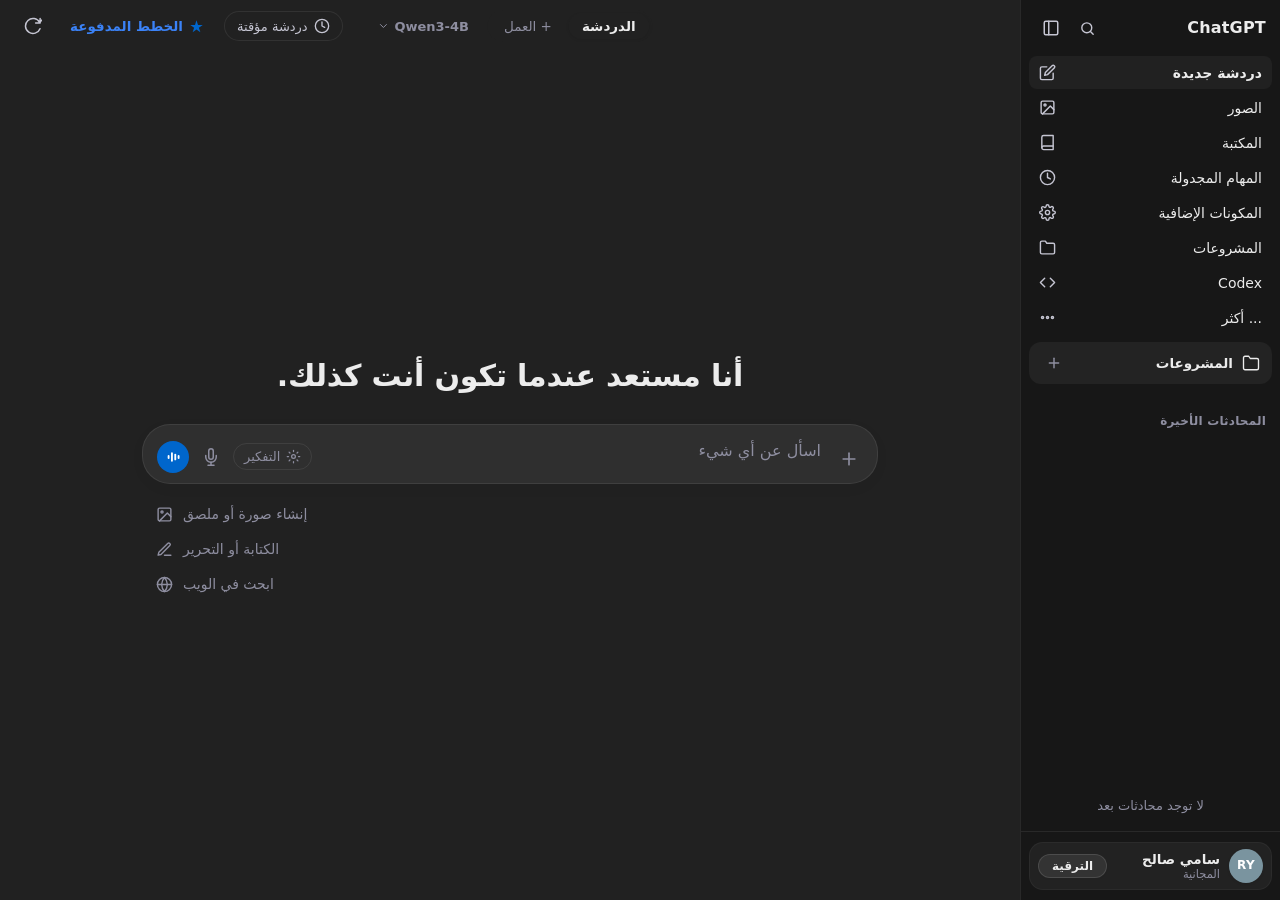
==== commit 29d967fa: "تبسيط الصلاحيات: إزالة الارتقاء الذاتي للوكيل، فحص حي عبر PID، مشغّل بدء كمسؤول" ====
--- a/chat.html
+++ b/chat.html
@@ -773,6 +773,13 @@
               <span class="st-tab-label">الذاكرة والتصحيحات</span>
             </button>
 
+            <button class="st-tab-btn" type="button" role="tab" data-tab="quickpopup" aria-selected="false" id="st-tab-trigger-quickpopup">
+              <span class="st-tab-icon">
+                <svg width="18" height="18" viewBox="0 0 24 24" fill="none" stroke="currentColor" stroke-width="2" stroke-linecap="round" stroke-linejoin="round"><rect x="2" y="4" width="20" height="14" rx="2"/><line x1="8" y1="21" x2="16" y2="21"/><line x1="12" y1="17" x2="12" y2="21"/></svg>
+              </span>
+              <span class="st-tab-label">البوب-أب السريع</span>
+            </button>
+
           </div>
         </div>
 
@@ -1080,6 +1087,57 @@
                   <option value="4096">4096 رمز (شرح مفصل وموسع)</option>
                   <option value="8192">8192 رمز (كتابة بحوث وتقارير كاملة)</option>
                 </select>
+              </div>
+            </div>
+
+            <!-- النموذج المحلي: المسار والأداء -->
+            <div style="border-top:1px solid var(--border);margin-top:12px;padding-top:14px;">
+              <div class="st-row-title">النموذج المحلي (llama.cpp) — أداء وتوافق الجهاز</div>
+              <div class="st-row-desc" style="font-size:12px;line-height:1.6;">حدّد مسار برنامج التشغيل وملف النموذج عبر متصفح الملفات، ومستوى الأداء المراعي لمواصفات جهازك. عند التغيير يُعاد تشغيل النموذج تلقائياً.</div>
+
+              <div class="st-row" style="flex-direction:column;align-items:stretch;">
+                <div class="st-row-info" style="margin-bottom:6px;">
+                  <div class="st-row-title">برنامج التشغيل llama-server.exe</div>
+                </div>
+                <div style="display:flex;gap:8px;align-items:center;">
+                  <input type="text" class="st-input" id="cfg-llm-exe" readonly placeholder="اختر llama-server.exe..." style="direction:ltr;text-align:left;flex:1;font-family:var(--font-mono, monospace);">
+                  <button class="adm-btn" type="button" id="btn-pick-llm-exe">اختيار...</button>
+                </div>
+              </div>
+
+              <div class="st-row" style="flex-direction:column;align-items:stretch;">
+                <div class="st-row-info" style="margin-bottom:6px;">
+                  <div class="st-row-title">ملف النموذج (.gguf)</div>
+                </div>
+                <div style="display:flex;gap:8px;align-items:center;">
+                  <input type="text" class="st-input" id="cfg-llm-model" readonly placeholder="اختر model.gguf..." style="direction:ltr;text-align:left;flex:1;font-family:var(--font-mono, monospace);">
+                  <button class="adm-btn" type="button" id="btn-pick-llm-model">اختيار...</button>
+                </div>
+              </div>
+
+              <div class="st-row">
+                <div class="st-row-info">
+                  <div class="st-row-title">مستوى الأداء (مواصفات الجهاز)</div>
+                  <div class="st-row-desc">متواضع: CPU بالكامل وسياق صغير — لا يتعطل على الأجهزة الضعيفة. كامل: استخدام كل طبقات GPU كما كان سابقاً.</div>
+                </div>
+                <div class="st-row-action">
+                  <select class="st-select" id="cfg-llm-spec">
+                    <option value="low">متواضع — آمن على أي جهاز (مُوصى به)</option>
+                    <option value="medium">متوسط — استعمال جزئي للـ GPU</option>
+                    <option value="full">كامل — كل طبقات GPU (سريع لكن يستهلك ذاكرة)</option>
+                  </select>
+                </div>
+              </div>
+
+              <div class="st-row" style="flex-direction:column;align-items:flex-start;">
+                <div class="st-row-info">
+                  <div class="st-row-title">الحالة الحالية</div>
+                  <div class="st-row-desc" id="cfg-llm-status" style="font-family:var(--font-mono, monospace);direction:ltr;text-align:left;">... </div>
+                </div>
+              </div>
+
+              <div style="padding-top:6px;display:flex;justify-content:flex-end;">
+                <button class="adm-btn adm-btn-accent" type="button" id="btn-save-llm-local">حفظ النموذج المحلي وإعادة تشغيله</button>
               </div>
             </div>
 
@@ -1283,6 +1341,115 @@
             </div>
           </div>
 
+          <div class="st-panel hidden" id="st-panel-quickpopup">
+            <div class="st-section-title"><span>البوب-أب السريع (Quick Popup)</span></div>
+
+            <div class="st-row">
+              <div class="st-row-info">
+                <div class="st-row-title">تفعيل البوب-أب السريع</div>
+                <div class="st-row-desc">مفعّل افتراضياً. لتظهر النافذة فوق التطبيقات المرفوعة للصلاحية: شغّل الخادم كمسؤول (استخدم مشغّل «بدء كمسؤول»).</div>
+              </div>
+              <div class="st-row-action">
+                <button type="button" role="switch" class="st-switch active" id="cfg-qp-enabled" aria-checked="true"><span class="st-switch-thumb"></span></button>
+              </div>
+            </div>
+
+            <div class="st-row" style="flex-direction:column;align-items:stretch;">
+              <div class="st-row-info">
+                <div class="st-row-title">اختصار التوليد السريع</div>
+                <div class="st-row-desc">يولّد رداً على النص المحدد في أي برنامج. تحذير: تجنّب Space وحده لأنه مخصص للتبديل بين العربية والإنجليزية.</div>
+              </div>
+              <input type="text" class="st-input" id="cfg-qp-hotkey" style="direction:ltr;text-align:left;" placeholder="Ctrl+Alt+Space">
+            </div>
+
+            <div class="st-row" style="flex-direction:column;align-items:stretch;">
+              <div class="st-row-info">
+                <div class="st-row-title">اختصار إعادة فتح آخر رد</div>
+                <div class="st-row-desc">يعرض آخر إجابة فوراً دون انتظار النموذج.</div>
+              </div>
+              <input type="text" class="st-input" id="cfg-qp-reopen" style="direction:ltr;text-align:left;" placeholder="Ctrl+Alt+R">
+            </div>
+
+            <div id="qp-warn" class="qp-warning hidden">اختصار «Space» وحده (أو مع Ctrl/Alt) يتعارض مع مفتاح تبديل اللغة العربية/الإنجليزية في ويندوز — يُفضَّل استبدال المفتاح الرئيسي بأي حرف أو Fn بدلاً منه.</div>
+
+            <div class="st-row">
+              <div class="st-row-info">
+                <div class="st-row-title">حجم الرد الافتراضي</div>
+              </div>
+              <div class="st-row-action">
+                <select class="st-select" id="cfg-qp-length">
+                  <option value="short">قصير — جملة أو جملتان</option>
+                  <option value="medium">متوسط — فقرة قصيرة</option>
+                  <option value="detailed">مفصّل — شرح كافٍ</option>
+                </select>
+              </div>
+            </div>
+
+            <div class="st-row" style="flex-direction:column;align-items:stretch;">
+              <div class="st-row-info">
+                <div class="st-row-title">الأمر المخصص لتخصيص الرد</div>
+                <div class="st-row-desc">إن كتبته يسيطر حرفياً على طريقة الرد ويستبدل القالب أعلاه.</div>
+              </div>
+              <textarea class="st-textarea" id="cfg-qp-command" rows="3" placeholder="مثال: قدم الاجابة الصحيحة باختصار فقط"></textarea>
+            </div>
+
+            <div class="st-row">
+              <div class="st-row-info">
+                <div class="st-row-title">مدة بقاء النافذة</div>
+                <div class="st-row-desc">بالثواني (1–30)؛ يتوقف العدّاد تلقائياً عند تمرير الفأرة فوقها.</div>
+              </div>
+              <div class="st-row-action">
+                <input type="number" class="st-input" id="cfg-qp-duration" min="1" max="30" step="1" style="width:90px;">
+              </div>
+            </div>
+
+            <div class="st-row">
+              <div class="st-row-info"><div class="st-row-title">موضع النافذة فوق الشريط</div></div>
+              <div class="st-row-action">
+                <select class="st-select" id="cfg-qp-position">
+                  <option value="left">أسفل اليسار</option>
+                  <option value="center">أسفل الوسط</option>
+                  <option value="right">أسفل اليمين (بجانب الساعة)</option>
+                </select>
+              </div>
+            </div>
+
+            <div class="st-row">
+              <div class="st-row-info"><div class="st-row-title">لون النافذة</div></div>
+              <div class="st-row-action">
+                <select class="st-select" id="cfg-qp-color">
+                  <option value="dark">داكن</option>
+                  <option value="light">فاتح</option>
+                </select>
+              </div>
+            </div>
+
+            <div class="st-row">
+              <div class="st-row-info"><div class="st-row-title">حجم النافذة</div></div>
+              <div class="st-row-action">
+                <select class="st-select" id="cfg-qp-size">
+                  <option value="small">صغير (300px)</option>
+                  <option value="medium">متوسط (420px)</option>
+                  <option value="wide">عريض (560px)</option>
+                </select>
+              </div>
+            </div>
+
+            <div class="st-row">
+              <div class="st-row-info">
+                <div class="st-row-title">حفظ الردود في محادثة «سريع»</div>
+                <div class="st-row-desc">افتراضياً لا يُحفظ شيء. عند التفعيل يُسجَّل كل سؤال وجواب في محادثة «سريع» تظهر في الشريط الجانبي.</div>
+              </div>
+              <div class="st-row-action">
+                <button type="button" role="switch" class="st-switch" id="cfg-qp-save" aria-checked="false"><span class="st-switch-thumb"></span></button>
+              </div>
+            </div>
+
+            <div style="padding-top:8px;display:flex;justify-content:flex-end;">
+              <button class="adm-btn adm-btn-primary" type="button" id="btn-save-quickpopup">حفظ وتطبيق الإعدادات</button>
+            </div>
+          </div>
+
         </div>
       </div>
     </div>
--- a/static/css/modals.css
+++ b/static/css/modals.css
@@ -264,6 +264,10 @@
   display:flex;align-items:flex-start;gap:8px;padding:10px 14px;border-radius:10px;
   background:#fff3f0;border:1px solid #f2b1ad;color:#a54540;font-size:12.5px;line-height:1.7;
 }
+.qp-warning{
+  margin:2px 0 10px;padding:10px 14px;border-radius:10px;
+  background:#fff7e8;border:1px solid #f0d39a;color:#9a6b00;font-size:12.5px;line-height:1.7;
+}
 @media (max-width:720px){
   .mem-form-grid,.mem-item-fields{grid-template-columns:1fr}
   .mem-preview{font-size:11px}
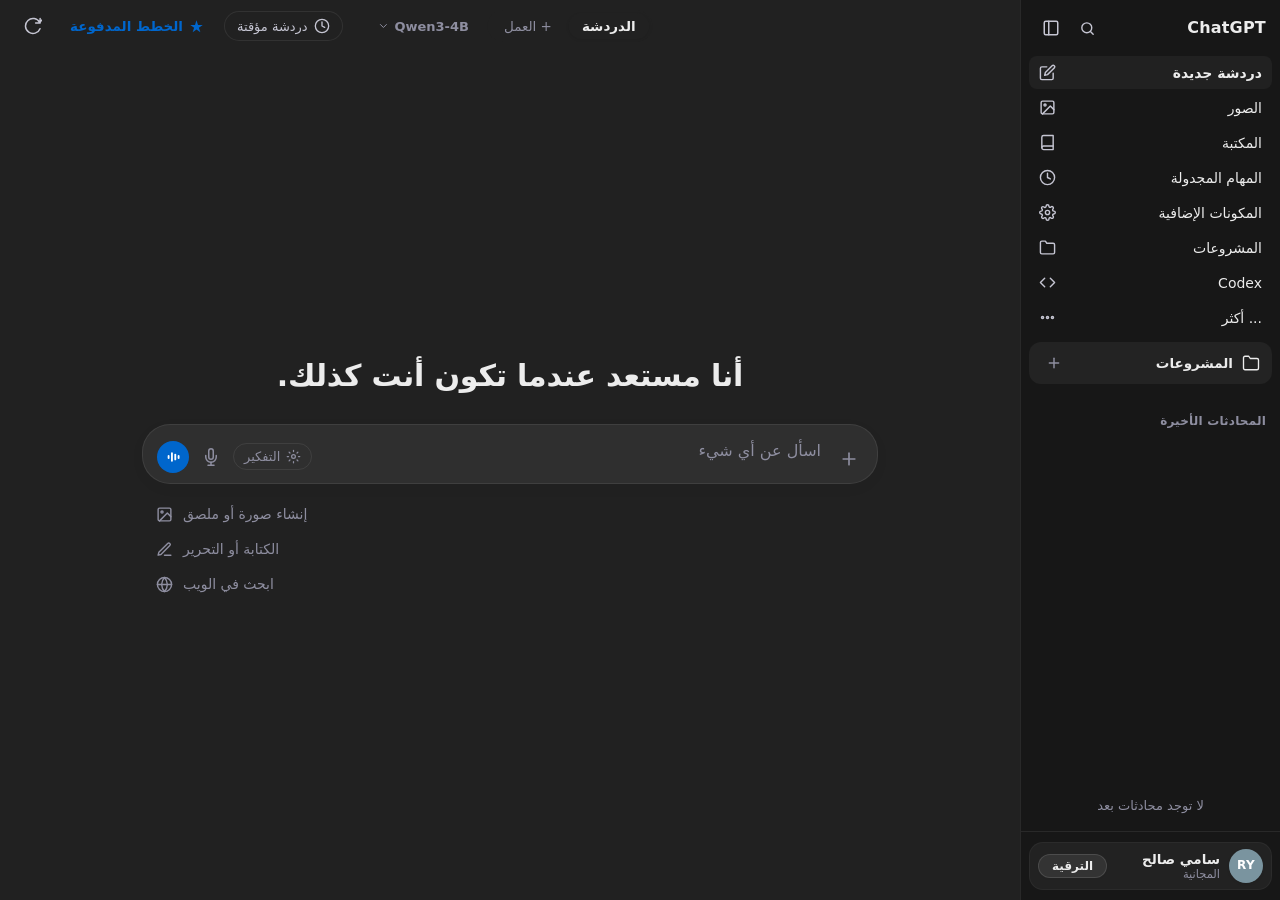
==== commit 3cefb8f5: "إصلاح التوليد: النموذج على الكارت (ngl 99)، سياق RAG 8192، معالجة أخطاء 400/500" ====
--- a/chat.html
+++ b/chat.html
@@ -268,11 +268,10 @@
       <!-- Messages Stream (Shown when not empty) -->
       <div id="msgs"></div>
 
-      <!-- Minimap Navigator (Images 1 & 2) -->
+      <!-- Minimap Navigator (Turn Scrubber - Matching Reference) -->
       <div id="minimap" class="hidden">
         <div id="minimap-ticks"></div>
         <div id="minimap-popover">
-          <div class="mm-pop-title">التنقل السريع في المحادثة</div>
           <div id="minimap-list"></div>
         </div>
       </div>
@@ -676,7 +675,8 @@
   </div>
 </div>
 
-<!-- 4. Modern ChatGPT-Style Settings Modal -->
+
+<!-- 5. Modern ChatGPT-Style Settings Modal -->
 <div id="modal-settings" class="app-dialog-modal hidden" role="dialog" aria-modal="true" aria-labelledby="settings-dialog-title">
   <div class="adm-backdrop" data-close="modal-settings"></div>
   <div class="adm-dialog" style="max-width:920px;height:86vh;max-height:740px;padding:0;overflow:hidden;border-radius:22px;">
@@ -804,6 +804,28 @@
                   <option value="dark">داكن (Dark)</option>
                   <option value="auto">تلقائي مع النظام (System)</option>
                 </select>
+              </div>
+            </div>
+
+            <!-- حجم الخط -->
+            <div class="st-row">
+              <div class="st-row-info">
+                <div class="st-row-title">لون التطبيق (Accent)</div>
+                <div class="st-row-desc">يُغيّر لون الأزرار والمؤشرات وأشرطة التقدم وحلقات التركيز في كامل الواجهة. يُحفظ تلقائياً.</div>
+              </div>
+              <div class="st-row-action" style="flex-direction:column;align-items:flex-start;gap:10px;">
+                <!-- شرائح الألوان الجاهزة -->
+                <div id="accent-swatches" style="display:flex;flex-wrap:wrap;gap:8px;align-items:center;"></div>
+                <!-- لون مخصص + إعادة تعيين -->
+                <div style="display:flex;align-items:center;gap:8px;">
+                  <label style="font-size:12px;color:var(--muted);white-space:nowrap;">مخصص:</label>
+                  <input type="color" id="accent-custom-input" value="#0066cc"
+                    style="width:34px;height:28px;border:1.5px solid var(--border);border-radius:6px;padding:2px;cursor:pointer;background:var(--panel);">
+                  <button type="button" id="accent-reset-btn"
+                    style="font-size:12px;padding:4px 10px;border-radius:6px;border:1px solid var(--border);background:var(--panel);color:var(--muted);cursor:pointer;">
+                    إعادة تعيين
+                  </button>
+                </div>
               </div>
             </div>
 
@@ -1026,9 +1048,9 @@
                 <div class="st-row-title">رابط مزوّد الخدمة (API Base URL / Endpoint)</div>
                 <div class="st-row-desc">حدد رابط الخادم المتوافق مع بروتوكول OpenAI Completions (مثل خادم llama.cpp، Ollama، vLLM، LM Studio، أو مزود خارجي).</div>
               </div>
-              <input type="text" class="st-input" id="cfg-model-endpoint" placeholder="http://127.0.0.1:8080/v1" value="http://127.0.0.1:8080/v1" style="direction:ltr;text-align:left;font-family:var(--font-mono, monospace);">
+              <input type="text" class="st-input" id="cfg-model-endpoint" placeholder="http://127.0.0.1:8081/v1" value="http://127.0.0.1:8081/v1" style="direction:ltr;text-align:left;font-family:var(--font-mono, monospace);">
               <div style="display:flex;gap:6px;flex-wrap:wrap;margin-top:6px;">
-                <span class="st-badge-preset" data-preset-url="http://127.0.0.1:8080/v1">محلي: llama.cpp (8080)</span>
+                <span class="st-badge-preset" data-preset-url="http://127.0.0.1:8081/v1">محلي: llama.cpp (8081)</span>
                 <span class="st-badge-preset" data-preset-url="http://127.0.0.1:11434/v1">محلي: Ollama (11434)</span>
                 <span class="st-badge-preset" data-preset-url="http://127.0.0.1:1234/v1">محلي: LM Studio (1234)</span>
                 <span class="st-badge-preset" data-preset-url="https://api.openai.com/v1">خارجي: OpenAI Compatible</span>
@@ -1098,52 +1120,59 @@
               <div class="st-row" style="flex-direction:column;align-items:stretch;">
                 <div class="st-row-info" style="margin-bottom:6px;">
                   <div class="st-row-title">برنامج التشغيل llama-server.exe</div>
+                  <div class="st-row-desc">اختر ملف المشغّل عبر متصفح الملفات أو الصق المسار مباشرة:</div>
                 </div>
                 <div style="display:flex;gap:8px;align-items:center;">
-                  <input type="text" class="st-input" id="cfg-llm-exe" readonly placeholder="اختر llama-server.exe..." style="direction:ltr;text-align:left;flex:1;font-family:var(--font-mono, monospace);">
-                  <button class="adm-btn" type="button" id="btn-pick-llm-exe">اختيار...</button>
-                </div>
+                  <input type="text" class="st-input" id="cfg-llm-exe" placeholder="اختر أو الصق مسار llama-server.exe..." style="direction:ltr;text-align:left;flex:1;font-family:var(--font-mono, monospace);" autocomplete="off" spellcheck="false">
+                  <button class="adm-btn" type="button" id="btn-pick-llm-exe" title="فتح متصفح ملفات ويندوز الأصلي">📁 اختيار...</button>
+                  <button class="adm-btn" type="button" id="btn-browse-llm-exe" title="استعراض مجلدات الجهاز بالمتصفح" style="font-size:12px;opacity:0.9;">📂 استعراض...</button>
+                </div>
+                <div id="cfg-llm-exe-discovered" style="display:flex;gap:6px;flex-wrap:wrap;margin-top:6px;"></div>
               </div>
 
               <div class="st-row" style="flex-direction:column;align-items:stretch;">
                 <div class="st-row-info" style="margin-bottom:6px;">
                   <div class="st-row-title">ملف النموذج (.gguf)</div>
+                  <div class="st-row-desc">اختر ملف الأوزان بصيغة GGUF أو الصق المسار مباشرة:</div>
                 </div>
                 <div style="display:flex;gap:8px;align-items:center;">
-                  <input type="text" class="st-input" id="cfg-llm-model" readonly placeholder="اختر model.gguf..." style="direction:ltr;text-align:left;flex:1;font-family:var(--font-mono, monospace);">
-                  <button class="adm-btn" type="button" id="btn-pick-llm-model">اختيار...</button>
-                </div>
+                  <input type="text" class="st-input" id="cfg-llm-model" placeholder="اختر أو الصق مسار ملف النموذج .gguf..." style="direction:ltr;text-align:left;flex:1;font-family:var(--font-mono, monospace);" autocomplete="off" spellcheck="false">
+                  <button class="adm-btn" type="button" id="btn-pick-llm-model" title="فتح متصفح ملفات ويندوز الأصلي">📁 اختيار...</button>
+                  <button class="adm-btn" type="button" id="btn-browse-llm-model" title="استعراض مجلدات الجهاز بالمتصفح" style="font-size:12px;opacity:0.9;">📂 استعراض...</button>
+                </div>
+                <div id="cfg-llm-model-discovered" style="display:flex;gap:6px;flex-wrap:wrap;margin-top:6px;"></div>
               </div>
 
               <div class="st-row">
                 <div class="st-row-info">
-                  <div class="st-row-title">مستوى الأداء (مواصفات الجهاز)</div>
-                  <div class="st-row-desc">متواضع: CPU بالكامل وسياق صغير — لا يتعطل على الأجهزة الضعيفة. كامل: استخدام كل طبقات GPU كما كان سابقاً.</div>
+                  <div class="st-row-title">تكييف الأداء بحسب مواصفات الجهاز</div>
+                  <div class="st-row-desc">يكتشف مواصفات الجهاز تلقائياً (كارت الشاشة NVIDIA والـ VRAM والرام) ويضبط طبقات التسريع وسياق الذاكرة لضمان أقصى سرعة بدون أخطاء.</div>
                 </div>
                 <div class="st-row-action">
                   <select class="st-select" id="cfg-llm-spec">
-                    <option value="low">متواضع — آمن على أي جهاز (مُوصى به)</option>
-                    <option value="medium">متوسط — استعمال جزئي للـ GPU</option>
-                    <option value="full">كامل — كل طبقات GPU (سريع لكن يستهلك ذاكرة)</option>
+                    <option value="auto">⚡ كشف تلقائي ذكي — يضبط الأداء بحسب عتاد الجهاز (مُستحسن)</option>
+                    <option value="full">كامل — كل طبقات GPU (أقصى سرعة مع كروت الشاشة القوية)</option>
+                    <option value="medium">متوسط — تسريع هجين GPU + CPU (للكروت 4GB)</option>
+                    <option value="low">متواضع — CPU بالكامل للأجهزة بدون كارت شاشة خارجي</option>
                   </select>
                 </div>
               </div>
 
-              <div class="st-row" style="flex-direction:column;align-items:flex-start;">
-                <div class="st-row-info">
-                  <div class="st-row-title">الحالة الحالية</div>
-                  <div class="st-row-desc" id="cfg-llm-status" style="font-family:var(--font-mono, monospace);direction:ltr;text-align:left;">... </div>
+              <div class="st-row" style="flex-direction:column;align-items:stretch;">
+                <div class="st-row-info" style="width:100%;">
+                  <div class="st-row-title">حالة العتاد المكتشف والوضع الفعلي</div>
+                  <div class="st-row-desc" id="cfg-llm-status" style="font-family:var(--font-mono, monospace);direction:rtl;text-align:right;white-space:pre-wrap;line-height:1.6;width:100%;box-sizing:border-box;background:var(--panel-hover);border:1px solid var(--border);border-radius:8px;padding:10px 12px;margin-top:6px;font-size:12.5px;">جاري قراءة حالة العتاد...</div>
                 </div>
               </div>
 
               <div style="padding-top:6px;display:flex;justify-content:flex-end;">
-                <button class="adm-btn adm-btn-accent" type="button" id="btn-save-llm-local">حفظ النموذج المحلي وإعادة تشغيله</button>
-              </div>
-            </div>
-
-            <!-- زر الحفظ والتطبيق -->
-            <div style="padding-top:8px;display:flex;justify-content:flex-end;">
-              <button class="adm-btn adm-btn-accent" type="button" id="btn-save-model-settings">حفظ وتطبيق إعدادات النموذج</button>
+                <button class="adm-btn adm-btn-accent" type="button" id="btn-save-llm-local">⚡ إعادة تشغيل النموذج المحلي وتطبيق الإعدادات</button>
+              </div>
+            </div>
+
+            <!-- زر الحفظ والتطبيق الشامل -->
+            <div style="padding-top:10px;display:flex;justify-content:flex-end;border-top:1px solid var(--border);margin-top:8px;">
+              <button class="adm-btn adm-btn-accent" type="button" id="btn-save-model-settings" style="font-weight:700;">💾 حفظ وتطبيق جميع إعدادات النموذج</button>
             </div>
           </div>
 
@@ -1357,17 +1386,17 @@
             <div class="st-row" style="flex-direction:column;align-items:stretch;">
               <div class="st-row-info">
                 <div class="st-row-title">اختصار التوليد السريع</div>
-                <div class="st-row-desc">يولّد رداً على النص المحدد في أي برنامج. تحذير: تجنّب Space وحده لأنه مخصص للتبديل بين العربية والإنجليزية.</div>
-              </div>
-              <input type="text" class="st-input" id="cfg-qp-hotkey" style="direction:ltr;text-align:left;" placeholder="Ctrl+Alt+Space">
+                <div class="st-row-desc">يولّد رداً على النص المحدد في أي برنامج. انقر على الحقل ثم اضغط مفاتيح الاختصار لتسجيلها تلقائياً. (تجنّب Space وحده لتعارضه مع لغة النظام).</div>
+              </div>
+              <input type="text" class="st-input st-hotkey-input" id="cfg-qp-hotkey" style="direction:ltr;text-align:left;" placeholder="Ctrl+Alt+Space" data-hotkey="true" autocomplete="off" spellcheck="false" title="انقر لتسجيل الاختصار من لوحة المفاتيح">
             </div>
 
             <div class="st-row" style="flex-direction:column;align-items:stretch;">
               <div class="st-row-info">
                 <div class="st-row-title">اختصار إعادة فتح آخر رد</div>
-                <div class="st-row-desc">يعرض آخر إجابة فوراً دون انتظار النموذج.</div>
-              </div>
-              <input type="text" class="st-input" id="cfg-qp-reopen" style="direction:ltr;text-align:left;" placeholder="Ctrl+Alt+R">
+                <div class="st-row-desc">يعرض آخر إجابة فوراً دون انتظار النموذج. انقر على الحقل ثم اضغط المفاتيح لتغييره.</div>
+              </div>
+              <input type="text" class="st-input st-hotkey-input" id="cfg-qp-reopen" style="direction:ltr;text-align:left;" placeholder="Ctrl+Alt+R" data-hotkey="true" autocomplete="off" spellcheck="false" title="انقر لتسجيل الاختصار من لوحة المفاتيح">
             </div>
 
             <div id="qp-warn" class="qp-warning hidden">اختصار «Space» وحده (أو مع Ctrl/Alt) يتعارض مع مفتاح تبديل اللغة العربية/الإنجليزية في ويندوز — يُفضَّل استبدال المفتاح الرئيسي بأي حرف أو Fn بدلاً منه.</div>
@@ -1396,10 +1425,10 @@
             <div class="st-row">
               <div class="st-row-info">
                 <div class="st-row-title">مدة بقاء النافذة</div>
-                <div class="st-row-desc">بالثواني (1–30)؛ يتوقف العدّاد تلقائياً عند تمرير الفأرة فوقها.</div>
-              </div>
-              <div class="st-row-action">
-                <input type="number" class="st-input" id="cfg-qp-duration" min="1" max="30" step="1" style="width:90px;">
+                <div class="st-row-desc">بالثواني (0.5–30)؛ تقبل أرقاماً عشرية (float)؛ يتوقف العدّاد تلقائياً عند تمرير الفأرة فوقها.</div>
+              </div>
+              <div class="st-row-action">
+                <input type="number" class="st-input" id="cfg-qp-duration" min="0.1" max="30" step="any" placeholder="3" style="width:90px;">
               </div>
             </div>
 
@@ -1431,6 +1460,7 @@
                   <option value="small">صغير (300px)</option>
                   <option value="medium">متوسط (420px)</option>
                   <option value="wide">عريض (560px)</option>
+                  <option value="custom">مخصص (حسب السحب اليدوي)</option>
                 </select>
               </div>
             </div>
@@ -1438,10 +1468,10 @@
             <div class="st-row">
               <div class="st-row-info">
                 <div class="st-row-title">حفظ الردود في محادثة «سريع»</div>
-                <div class="st-row-desc">افتراضياً لا يُحفظ شيء. عند التفعيل يُسجَّل كل سؤال وجواب في محادثة «سريع» تظهر في الشريط الجانبي.</div>
-              </div>
-              <div class="st-row-action">
-                <button type="button" role="switch" class="st-switch" id="cfg-qp-save" aria-checked="false"><span class="st-switch-thumb"></span></button>
+                <div class="st-row-desc">افتراضياً مفعّل. يُسجَّل كل سؤال وجواب في محادثة «سريع» تظهر في الشريط الجانبي (يمكنك إيقافه إن رغبت).</div>
+              </div>
+              <div class="st-row-action">
+                <button type="button" role="switch" class="st-switch active" id="cfg-qp-save" aria-checked="true"><span class="st-switch-thumb"></span></button>
               </div>
             </div>
 
@@ -1455,6 +1485,62 @@
     </div>
   </div>
 </div>
+
+<!-- 5. In-App File Explorer Modal (مستكشف الملفات المدمج بالواجهة - يظهر فوق نافذة الإعدادات) -->
+<div id="modal-file-picker" class="app-dialog-modal hidden" role="dialog" aria-modal="true" style="z-index: 1000000 !important;">
+  <div class="adm-backdrop" data-close="modal-file-picker" style="z-index: 1000001 !important;"></div>
+  <div class="adm-dialog" style="max-width:760px;width:94%;max-height:84vh;display:flex;flex-direction:column;padding:0;overflow:hidden;border-radius:18px;z-index: 1000002 !important;">
+    <!-- Header -->
+    <div class="adm-header" style="padding:14px 20px;border-bottom:1px solid var(--border);display:flex;align-items:center;justify-content:space-between;background:var(--panel);">
+      <div class="adm-title" style="display:flex;align-items:center;gap:8px;font-size:16px;font-weight:700;">
+        <span id="fp-modal-icon" style="font-size:18px;">📁</span>
+        <span id="fp-modal-title">اختيار ملف من الجهاز</span>
+      </div>
+      <button class="adm-close" type="button" data-close="modal-file-picker" title="إغلاق">✕</button>
+    </div>
+    <!-- Body -->
+    <div class="adm-body" style="padding:16px 20px;overflow-y:auto;display:flex;flex-direction:column;gap:14px;flex:1;">
+      
+      <!-- Auto Discovered Section -->
+      <div id="fp-discovered-box" style="display:none;background:var(--panel-hover);border:1px solid var(--border);border-radius:10px;padding:12px;">
+        <div style="font-size:12.5px;font-weight:700;margin-bottom:8px;color:var(--text);display:flex;align-items:center;gap:6px;">
+          <span>⚡</span><span>ملفات مكتشفة تلقائياً في جهازك (اختيار بنقرة واحدة):</span>
+        </div>
+        <div id="fp-discovered-items" style="display:flex;flex-direction:column;gap:6px;"></div>
+      </div>
+
+      <!-- Path Bar and Drives -->
+      <div style="display:flex;flex-direction:column;gap:8px;">
+        <div style="display:flex;gap:6px;align-items:center;flex-wrap:wrap;" id="fp-drives-list"></div>
+        <div style="display:flex;gap:8px;align-items:center;">
+          <button class="adm-btn" type="button" id="fp-btn-up" title="مجلد للأعلى" style="padding:6px 12px;white-space:nowrap;">⬆️ للأعلى</button>
+          <input type="text" class="st-input" id="fp-current-path" placeholder="المسار الحالي..." style="direction:ltr;text-align:left;flex:1;font-family:var(--font-mono, monospace);">
+          <button class="adm-btn" type="button" id="fp-btn-go" style="white-space:nowrap;">انتقال</button>
+        </div>
+      </div>
+
+      <!-- File and Folder Explorer List -->
+      <div id="fp-explorer-container" style="border:1px solid var(--border);border-radius:10px;background:var(--panel);min-height:220px;max-height:300px;overflow-y:auto;padding:6px;">
+        <div id="fp-explorer-list" style="display:flex;flex-direction:column;gap:2px;"></div>
+      </div>
+
+      <!-- Manual Input Option -->
+      <div style="display:flex;gap:8px;align-items:center;padding-top:4px;">
+        <span style="font-size:12.5px;color:var(--muted);white-space:nowrap;font-weight:600;">المسار المختار:</span>
+        <input type="text" class="st-input" id="fp-selected-path" placeholder="انقر على أي ملف أعلاه أو الصق مساراً هنا..." style="direction:ltr;text-align:left;flex:1;font-family:var(--font-mono, monospace);">
+      </div>
+    </div>
+    <!-- Footer -->
+    <div class="adm-footer" style="padding:12px 20px;border-top:1px solid var(--border);display:flex;justify-content:space-between;align-items:center;background:var(--panel);">
+      <button class="adm-btn" type="button" id="fp-btn-open-os" style="font-size:12px;" title="فتح نافذة اختيار الملفات الأصلية لويندوز">🪟 متصفح ملفات ويندوز الأصلي</button>
+      <div style="display:flex;gap:8px;">
+        <button class="adm-btn" type="button" data-close="modal-file-picker">إلغاء</button>
+        <button class="adm-btn adm-btn-primary" type="button" id="fp-btn-confirm">تأكيد الاختيار</button>
+      </div>
+    </div>
+  </div>
+</div>
+
 
 <!-- 5. Help Modal -->
 <div id="modal-help" class="app-dialog-modal hidden" role="dialog" aria-modal="true" aria-labelledby="mh-title">
--- a/static/css/variables.css
+++ b/static/css/variables.css
@@ -4,14 +4,14 @@
   --text:#0d0d0d; --text2:#374151; --muted:#8e8ea0;
   --border:rgba(0,0,0,.08); --top-border:transparent;
   --bubble:#f4f4f4; --composer-bg:#f4f4f4; --composer-border:transparent;
-  --accent:#10a37f; --accent-soft:rgba(16,163,127,.1); --accent-ink:#0b7a5e;
+  --accent:#0066cc; --accent-hover:#0052a3; --accent-soft:rgba(0,102,204,.1); --accent-ink:#0052a3;
   --blue-accent:#0066cc;
   --btn-core:#0d0d0d; --btn-core-ink:#ffffff; --btn-disable:#d1d1d1;
   --code-bg:#1e1e1e; --code-ink:#e2e2e2;
   --shadow:0 2px 12px rgba(0,0,0,.06);
   --thumb:rgba(0,0,0,.14);
-  --ring:rgba(16,163,127,.35);
-  --grad:linear-gradient(135deg,#10a37f,#5ee0b8);
+  --ring:rgba(0,102,204,.35);
+  --grad:linear-gradient(135deg,#0066cc,#38bdf8);
   --msg-asst-bg:transparent; --msg-user-bg:#f4f4f4;
 }
 [data-theme="dark"]{
@@ -19,14 +19,14 @@
   --text:#ececec; --text2:#c5c5d2; --muted:#8e8ea0;
   --border:rgba(255,255,255,.08); --top-border:transparent;
   --bubble:#2f2f2f; --composer-bg:#2f2f2f; --composer-border:transparent;
-  --accent:#10a37f; --accent-soft:rgba(16,163,127,.18); --accent-ink:#5ee0b8;
-  --blue-accent:#3b82f6;
+  --accent:#0066cc; --accent-hover:#1a75d2; --accent-soft:rgba(0,102,204,.2); --accent-ink:#60a5fa;
+  --blue-accent:#0066cc;
   --btn-core:#ececec; --btn-core-ink:#0d0d0d; --btn-disable:#3a3a3a;
   --code-bg:#0d0d0d; --code-ink:#ececec;
   --shadow:0 2px 12px rgba(0,0,0,.35);
   --thumb:rgba(255,255,255,.16);
-  --ring:rgba(16,163,127,.5);
-  --grad:linear-gradient(135deg,#10a37f,#38c79f);
+  --ring:rgba(0,102,204,.45);
+  --grad:linear-gradient(135deg,#0066cc,#0284c7);
   --msg-asst-bg:transparent; --msg-user-bg:#2f2f2f;
 }
 html,body{height:100%}
@@ -37,6 +37,7 @@
 }
 button{font-family:inherit;cursor:pointer;border:none;background:none;color:inherit}
 input,textarea{font-family:inherit;color:inherit}
+input[type="range"]{accent-color:var(--accent,#0066cc)!important;cursor:pointer}
 a{color:var(--accent);text-decoration:none}
 a:hover{text-decoration:underline}
 svg{display:block;flex:0 0 auto}
@@ -48,3 +49,9 @@
 
 #app{display:flex;height:100vh;width:100%}
 
+/* ── منتقي لون التطبيق (Accent Swatches) ── */
+.accent-swatch--active{
+  border-color:var(--text)!important;
+  box-shadow:0 0 0 2px var(--bg),0 0 0 4px var(--text);
+  transform:scale(1.18)!important;
+}
--- a/static/css/layout.css
+++ b/static/css/layout.css
@@ -91,7 +91,7 @@
 body:not(.is-empty) #hero-actions-box{display:none}
 body:not(.is-empty) #msgs{
   flex:1;overflow-y:auto;display:block;padding:8px 0 16px;
-  scroll-behavior:smooth;position:relative;
+  position:relative;
 }
 body:not(.is-empty) #composer-container{
   width:100%;padding:0 16px 16px;
@@ -152,8 +152,8 @@
   width:32px;height:32px;border-radius:50%;display:flex;align-items:center;justify-content:center;
   transition:opacity .15s,transform .1s;flex:0 0 auto;
 }
-.c-voice-btn{background:#0066cc;color:#ffffff}
-.c-voice-btn:hover{opacity:.9;transform:scale(1.05)}
+.c-voice-btn{background:var(--accent,#0066cc);color:#ffffff}
+.c-voice-btn:hover{background:var(--accent-hover,#0052a3);opacity:.95;transform:scale(1.05)}
 .c-send-btn{background:var(--btn-core);color:var(--btn-core-ink)}
 .c-send-btn:hover{opacity:.88;transform:scale(1.05)}
 .c-stop-btn{background:#e5484d;color:#ffffff}
--- a/static/css/messages.css
+++ b/static/css/messages.css
@@ -165,43 +165,60 @@
 .m-act-btn:hover{background:var(--panel-hover);color:var(--text)}
 .m-act-btn.active{color:var(--accent)}
 
-/* Minimap Navigator & Popover (Images 1 & 2) */
+/* Minimap Navigator & Popover (Turn Scrubber - Matching Reference) */
 #minimap{
-  position:absolute;left:18px;top:50%;transform:translateY(-50%);
-  z-index:25;display:flex;align-items:center;user-select:none;
-}
+  position:absolute;left:12px;top:50%;transform:translateY(-50%);
+  z-index:35;display:flex;align-items:center;user-select:none;
+}
+#minimap.hidden{display:none!important}
 #minimap-ticks{
-  display:flex;flex-direction:column;align-items:center;gap:6px;padding:8px 6px;
-  border-radius:999px;cursor:pointer;background:rgba(0,0,0,.02);transition:background .15s;
-}
-[data-theme="dark"] #minimap-ticks{background:rgba(255,255,255,.02)}
-#minimap-ticks:hover{background:var(--panel-hover)}
+  display:flex;flex-direction:column;align-items:center;gap:3.5px;padding:8px 4px;
+  background:transparent!important;border:none!important;box-shadow:none!important;border-radius:0!important;
+  cursor:pointer;
+}
 .mm-tick{
-  width:20px;height:2.5px;background:#c5c5d2;border-radius:2px;
-  transition:all .15s;cursor:pointer;
-}
-.mm-tick:hover{background:var(--text);width:24px}
-.mm-tick.active{background:var(--text);height:3.5px;width:22px}
+  width:14px;height:2px;background:rgba(0,0,0,.22);border-radius:1px;
+  transition:all .15s ease;cursor:pointer;
+}
+[data-theme="dark"] .mm-tick{background:rgba(255,255,255,.22)}
+.mm-tick:hover{background:rgba(0,0,0,.65);width:16px}
+[data-theme="dark"] .mm-tick:hover{background:rgba(255,255,255,.75);width:16px}
+.mm-tick.active{background:#0d0d0d;width:16px;height:2px}
+[data-theme="dark"] .mm-tick.active{background:#ffffff;width:16px;height:2px}
+
 #minimap-popover{
-  position:absolute;left:calc(100% + 12px);top:50%;transform:translateY(-50%);
-  width:290px;max-height:420px;background:var(--bg);border:1px solid var(--border);
-  border-radius:16px;box-shadow:0 10px 32px rgba(0,0,0,.15);padding:10px;
-  overflow-y:auto;z-index:30;display:none;
-}
-#minimap-popover.open{display:block}
-.mm-pop-title{
-  font-size:11.5px;font-weight:700;color:var(--muted);padding:2px 8px 6px;
-  border-bottom:1px solid var(--border);margin-bottom:6px;text-align:right;
-}
+  position:absolute;left:100%;top:50%;
+  transform:translateY(-50%);
+  width:290px;max-height:400px;background:#ffffff;border:1px solid rgba(0,0,0,.08);
+  border-radius:16px;box-shadow:0 12px 32px rgba(0,0,0,.12),0 2px 8px rgba(0,0,0,.04);
+  padding:6px;overflow-y:auto;z-index:40;
+  opacity:0;visibility:hidden;pointer-events:none;
+  transition:opacity .15s ease,visibility .15s ease;
+}
+[data-theme="dark"] #minimap-popover{
+  background:#212121;border:1px solid rgba(255,255,255,.12);
+  box-shadow:0 14px 38px rgba(0,0,0,.55),0 2px 10px rgba(0,0,0,.35);
+}
+#minimap-popover.open{
+  opacity:1;visibility:visible;pointer-events:auto;
+}
+#minimap-popover::before{
+  content:'';position:absolute;top:-20px;bottom:-20px;left:-24px;width:30px;background:transparent;
+}
+#minimap-popover::-webkit-scrollbar{width:4px}
+#minimap-popover::-webkit-scrollbar-thumb{background:rgba(0,0,0,.16);border-radius:4px}
+[data-theme="dark"] #minimap-popover::-webkit-scrollbar-thumb{background:rgba(255,255,255,.2)}
+#minimap-popover::-webkit-scrollbar-track{background:transparent}
+
+.mm-pop-title{display:none!important}
 .mm-item{
-  padding:7px 10px;border-radius:8px;font-size:13px;line-height:1.4;
-  color:var(--text);cursor:pointer;margin-bottom:3px;white-space:nowrap;
-  overflow:hidden;text-overflow:ellipsis;text-align:right;transition:background .12s;
+  padding:8px 12px;border-radius:8px;font-size:13px;line-height:1.45;
+  color:var(--text);cursor:pointer;margin-bottom:2px;white-space:nowrap;
+  overflow:hidden;text-overflow:ellipsis;text-align:right;background:transparent;
+  transition:background .12s ease,color .12s ease;
 }
 .mm-item:hover{background:var(--panel-hover)}
 .mm-item.active{background:var(--panel-active);font-weight:600}
-.mm-item.is-asst{background:var(--panel-hover);color:var(--text2);font-size:12.5px}
-.mm-item.is-asst:hover{background:var(--panel-active)}
 
 /* Search Modal */
 #search-modal{
--- a/static/css/modals.css
+++ b/static/css/modals.css
@@ -35,10 +35,24 @@
   font-size:13.5px;font-weight:600;color:var(--text);cursor:pointer;transition:all .15s;
 }
 .adm-btn:hover{background:var(--panel-hover)}
-.adm-btn-primary{background:var(--btn-core);color:var(--btn-core-ink);border:none}
-.adm-btn-primary:hover{opacity:.92}
-.adm-btn-accent{background:var(--accent);color:#fff;border:none}
-.adm-btn-accent:hover{opacity:.92}
+.adm-btn-primary,
+.adm-btn-accent{
+  background:var(--accent, #0066cc)!important;
+  color:#ffffff!important;
+  border:none!important;
+  box-shadow:0 2px 6px rgba(0, 102, 204, 0.22);
+  transition:all .15s ease;
+}
+.adm-btn-primary:hover,
+.adm-btn-accent:hover{
+  background:var(--accent-hover, #0052a3)!important;
+  opacity:.96!important;
+  box-shadow:0 4px 12px rgba(0, 102, 204, 0.32);
+}
+.adm-btn-primary:active,
+.adm-btn-accent:active{
+  transform:scale(0.985);
+}
 .adm-btn-danger{background:#e5484d;color:#fff;border:none}
 .adm-btn-danger:hover{background:#d13b40}
 
@@ -268,8 +282,38 @@
   margin:2px 0 10px;padding:10px 14px;border-radius:10px;
   background:#fff7e8;border:1px solid #f0d39a;color:#9a6b00;font-size:12.5px;line-height:1.7;
 }
+
+/* ===== مسجل الاختصارات التفاعلي ===== */
+.st-hotkey-input {
+  cursor: pointer;
+  letter-spacing: 0.5px;
+  font-family: var(--font-mono, "Cascadia Mono", Consolas, monospace);
+  font-weight: 600;
+  transition: all 0.18s ease;
+}
+.st-hotkey-input:hover {
+  border-color: var(--accent);
+}
+.st-hotkey-input.is-recording {
+  border-color: var(--accent) !important;
+  background: var(--panel-hover) !important;
+  color: var(--accent) !important;
+  box-shadow: 0 0 0 3px rgba(56, 189, 248, 0.22);
+}
 @media (max-width:720px){
   .mem-form-grid,.mem-item-fields{grid-template-columns:1fr}
   .mem-preview{font-size:11px}
 }
 
+/* ===== ضمان ظهور متصفح الملفات المدمج فوق نافذة الإعدادات تماماً ===== */
+#modal-file-picker {
+  z-index: 1000000 !important;
+}
+#modal-file-picker .adm-backdrop {
+  z-index: 1000001 !important;
+}
+#modal-file-picker .adm-dialog {
+  z-index: 1000002 !important;
+}
+
+
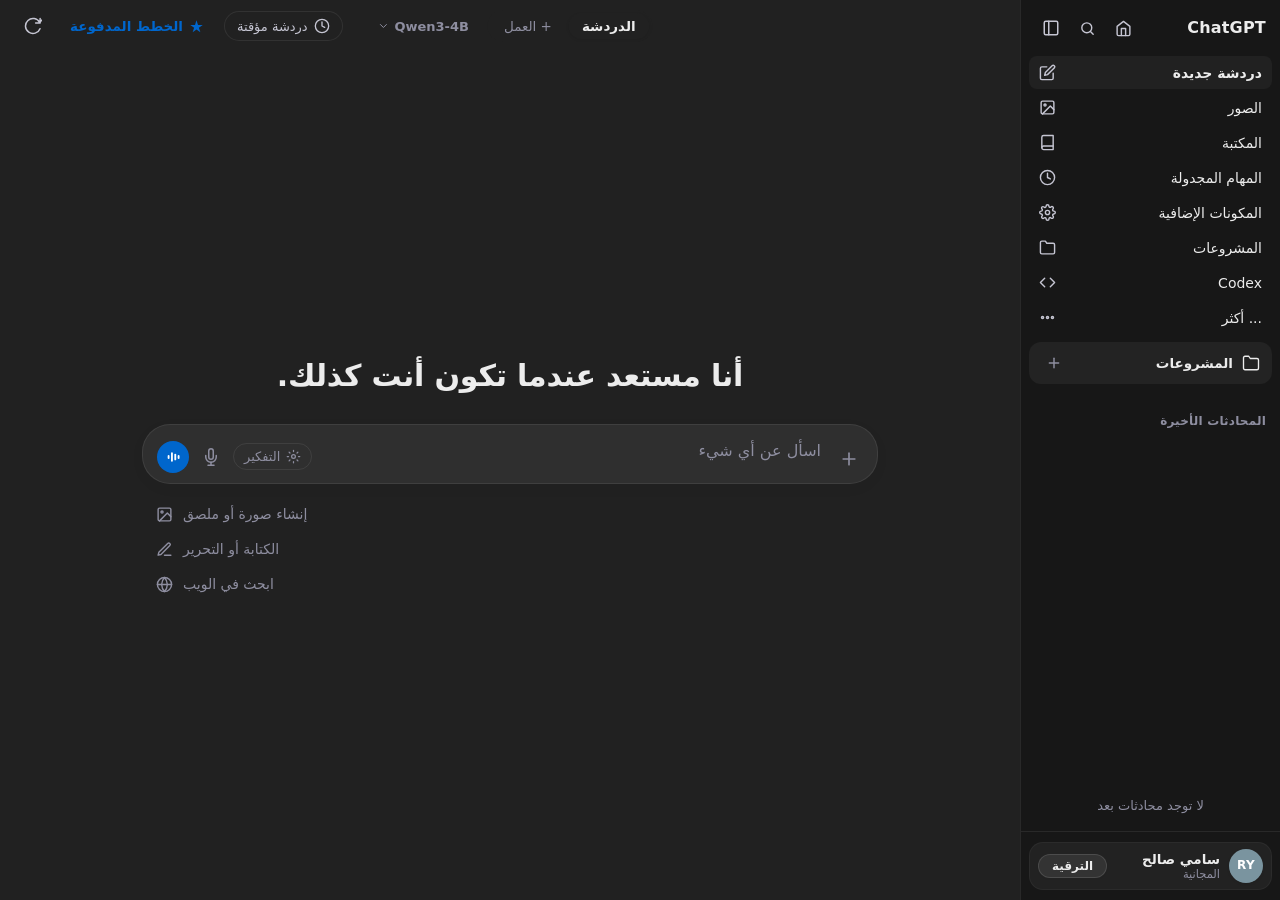
==== commit bfeac6a6: "التحديثات الجديدة: توزيع محمول محدث، سكربتات بناء/توزيع/تشخيص، model_config محمول (spec auto يكتشف ا" ====
--- a/chat.html
+++ b/chat.html
@@ -20,8 +20,11 @@
   <aside id="sidebar">
     <!-- Top Header of Sidebar -->
     <div class="sb-header">
-      <div class="sb-brand">ChatGPT</div>
+      <a href="/" class="sb-brand" title="الرجوع إلى صفحة البحث والمستندات" style="text-decoration:none;color:inherit;cursor:pointer">ChatGPT</a>
       <div class="sb-header-actions">
+        <a href="/" class="sb-iconbtn" id="btn-home-link" title="الرجوع إلى صفحة البحث ورفع المستندات (/)" style="text-decoration:none">
+          <svg width="17" height="17" viewBox="0 0 24 24" fill="none" stroke="currentColor" stroke-width="2" stroke-linecap="round" stroke-linejoin="round"><path d="M3 9l9-7 9 7v11a2 2 0 0 1-2 2H5a2 2 0 0 1-2-2z"/><polyline points="9 22 9 12 15 12 15 22"/></svg>
+        </a>
         <button class="sb-iconbtn" id="btn-search-toggle" type="button" title="بحث في المحادثات">
           <svg width="17" height="17" viewBox="0 0 24 24" fill="none" stroke="currentColor" stroke-width="2" stroke-linecap="round"><circle cx="11" cy="11" r="7"/><path d="M20 20l-3.5-3.5"/></svg>
         </button>
@@ -1467,6 +1470,20 @@
 
             <div class="st-row">
               <div class="st-row-info">
+                <div class="st-row-title">شفافية النافذة</div>
+                <div class="st-row-desc">من 20% (شبه شفاف) إلى 100% (معتم). يُحفظ تلقائياً في الإعدادات.</div>
+              </div>
+              <div class="st-row-action" style="flex-direction:column;align-items:flex-start;gap:6px;min-width:180px;">
+                <div style="display:flex;align-items:center;gap:10px;width:100%;">
+                  <input type="range" id="cfg-qp-opacity" min="20" max="100" step="1" value="100"
+                    style="flex:1;accent-color:var(--accent);">
+                  <span id="cfg-qp-opacity-val" style="font-size:12px;color:var(--muted);min-width:34px;text-align:left;">100%</span>
+                </div>
+              </div>
+            </div>
+
+            <div class="st-row">
+              <div class="st-row-info">
                 <div class="st-row-title">حفظ الردود في محادثة «سريع»</div>
                 <div class="st-row-desc">افتراضياً مفعّل. يُسجَّل كل سؤال وجواب في محادثة «سريع» تظهر في الشريط الجانبي (يمكنك إيقافه إن رغبت).</div>
               </div>
@@ -1474,6 +1491,7 @@
                 <button type="button" role="switch" class="st-switch active" id="cfg-qp-save" aria-checked="true"><span class="st-switch-thumb"></span></button>
               </div>
             </div>
+
 
             <div style="padding-top:8px;display:flex;justify-content:flex-end;">
               <button class="adm-btn adm-btn-primary" type="button" id="btn-save-quickpopup">حفظ وتطبيق الإعدادات</button>
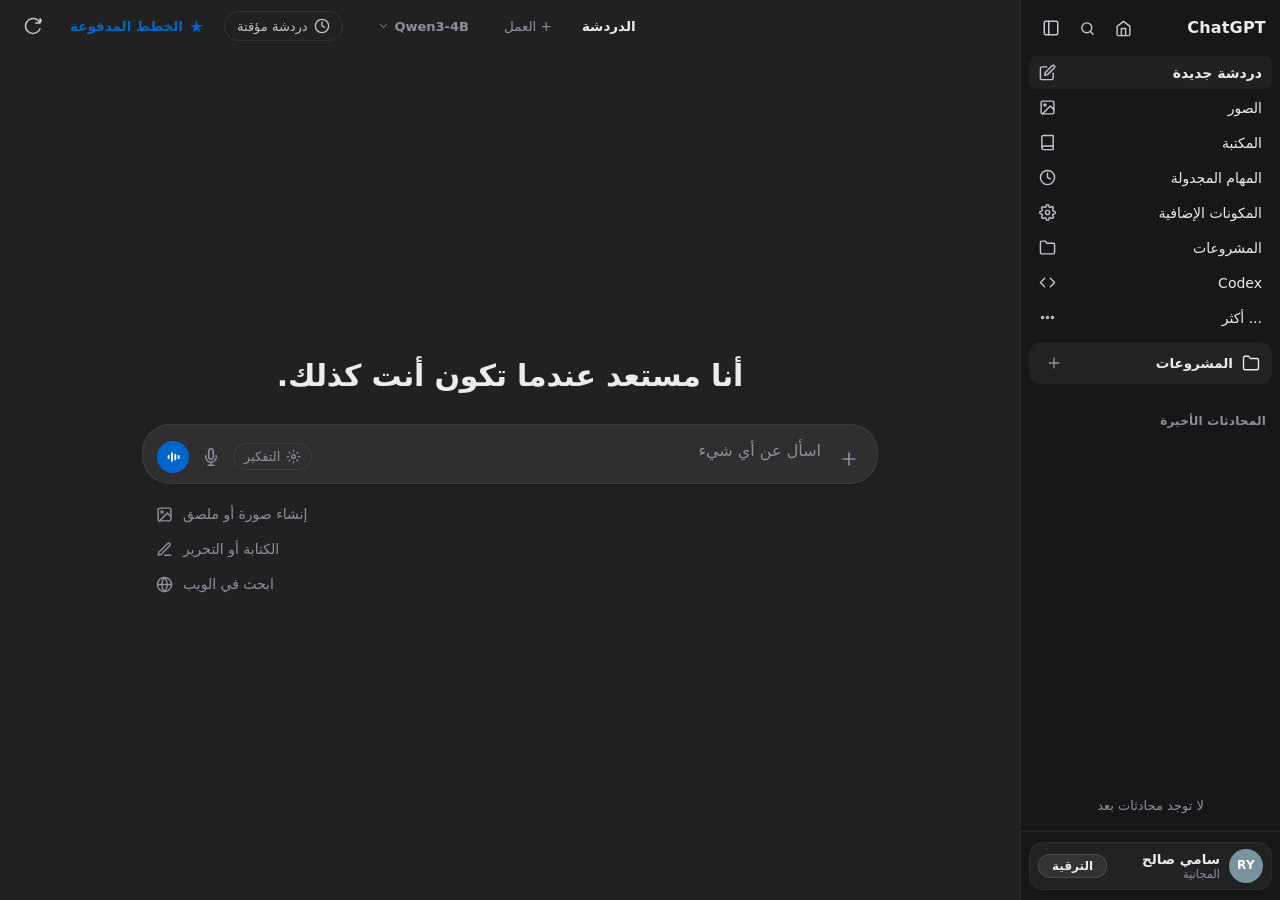
==== commit 2f632fbb: "feat: syntax highlighting, sticky code header, code download with proper extensions, and message/con" ====
--- a/chat.html
+++ b/chat.html
@@ -6,6 +6,7 @@
 <title>مذكّرتي شات</title>
 <link rel="icon" href="data:image/svg+xml,%3Csvg xmlns='http://www.w3.org/2000/svg' viewBox='0 0 32 32'%3E%3Crect width='32' height='32' rx='8' fill='%2310a37f'/%3E%3Cpath d='M16 5c1 6 4 9 10 11-6 2-9 5-10 11-1-6-4-9-10-11 6-2 9-5 10-11z' fill='white'/%3E%3C/svg%3E">
 <link rel="stylesheet" href="/static/katex/katex.min.css">
+<link rel="stylesheet" href="/static/css/highlight-dark.min.css">
 <link rel="stylesheet" href="/static/css/variables.css">
 <link rel="stylesheet" href="/static/css/sidebar.css">
 <link rel="stylesheet" href="/static/css/layout.css">
@@ -289,7 +290,7 @@
             <span class="af-clear" id="af-clear" title="إلغاء الحصر والبحث في جميع الملفات">✕</span>
           </div>
           <div id="attachment-bar" class="hidden"></div>
-          <input type="file" id="file-input" multiple accept=".txt,.md,.pdf,.docx,.pptx,.xlsx,.sql,.json,.csv,.py,.js,.html,.css,.log" style="display:none">
+          <input type="file" id="file-input" multiple accept=".txt,.md,.pdf,.docx,.pptx,.xlsx,.sql,.json,.csv,.py,.js,.html,.css,.log,.png,.jpg,.jpeg,.bmp,.tiff,.webp" style="display:none">
           <div class="composer">
             <!-- Right: Attach Plus Button -->
             <button class="c-btn" id="btn-attach" type="button" title="إرفاق ملفات أو مستندات">
@@ -1746,18 +1747,19 @@
 
 
 <script src="/static/katex/katex.min.js"></script>
-<script src="/static/js/utils.js"></script>
-<script src="/static/js/state.js"></script>
-<script src="/static/js/storage.js"></script>
-<script src="/static/js/settings.js"></script>
-<script src="/static/js/markdown.js"></script>
-<script src="/static/js/render.js"></script>
-<script src="/static/js/sidebar.js"></script>
-<script src="/static/js/projects.js"></script>
-<script src="/static/js/chat.js"></script>
-<script src="/static/js/files.js"></script>
-<script src="/static/js/app.js"></script>
-<script src="/static/js/persist.js"></script>
-<script src="/static/js/learning.js"></script>
+<script src="/static/js/utils.js?v=20260925_ext"></script>
+<script src="/static/js/state.js?v=20260925_ext"></script>
+<script src="/static/js/storage.js?v=20260925_ext"></script>
+<script src="/static/js/settings.js?v=20260925_ext"></script>
+<script src="/static/js/highlight.min.js?v=20260925_ext"></script>
+<script src="/static/js/markdown.js?v=20260925_ext"></script>
+<script src="/static/js/render.js?v=20260925_ext"></script>
+<script src="/static/js/sidebar.js?v=20260925_ext"></script>
+<script src="/static/js/projects.js?v=20260925_ext"></script>
+<script src="/static/js/chat.js?v=20260925_ext"></script>
+<script src="/static/js/files.js?v=20260925_ext"></script>
+<script src="/static/js/app.js?v=20260925_ext"></script>
+<script src="/static/js/persist.js?v=20260925_ext"></script>
+<script src="/static/js/learning.js?v=20260925_ext"></script>
 </body>
 </html>
--- a/static/css/highlight-dark.min.css
+++ b/static/css/highlight-dark.min.css
@@ -0,0 +1 @@
+pre code.hljs{display:block;overflow-x:auto;padding:1em}code.hljs{padding:3px 5px}.hljs{color:#abb2bf;background:#282c34}.hljs-comment,.hljs-quote{color:#5c6370;font-style:italic}.hljs-doctag,.hljs-formula,.hljs-keyword{color:#c678dd}.hljs-deletion,.hljs-name,.hljs-section,.hljs-selector-tag,.hljs-subst{color:#e06c75}.hljs-literal{color:#56b6c2}.hljs-addition,.hljs-attribute,.hljs-meta .hljs-string,.hljs-regexp,.hljs-string{color:#98c379}.hljs-attr,.hljs-number,.hljs-selector-attr,.hljs-selector-class,.hljs-selector-pseudo,.hljs-template-variable,.hljs-type,.hljs-variable{color:#d19a66}.hljs-bullet,.hljs-link,.hljs-meta,.hljs-selector-id,.hljs-symbol,.hljs-title{color:#61aeee}.hljs-built_in,.hljs-class .hljs-title,.hljs-title.class_{color:#e6c07b}.hljs-emphasis{font-style:italic}.hljs-strong{font-weight:700}.hljs-link{text-decoration:underline}
--- a/static/css/sidebar.css
+++ b/static/css/sidebar.css
@@ -64,6 +64,9 @@
 .chat-item:hover{background:var(--panel-hover);color:var(--text)}
 .chat-item.active{background:var(--panel-hover);color:var(--text);font-weight:600}
 .ci-title{flex:1;min-width:0;white-space:nowrap;overflow:hidden;text-overflow:ellipsis}
+.ci-date{font-size:11px;color:var(--muted);white-space:nowrap;margin-left:auto;margin-right:6px;opacity:0.75;flex-shrink:0;direction:rtl}
+.chat-item:hover .ci-date{opacity:0.95}
+.chat-item.active .ci-date{color:var(--accent);opacity:1}
 .kebabbtn{
   width:24px;height:24px;border-radius:6px;display:flex;align-items:center;justify-content:center;
   color:var(--muted);opacity:0;transition:background .12s,opacity .12s;
--- a/static/css/messages.css
+++ b/static/css/messages.css
@@ -17,7 +17,73 @@
   max-width:85%;
 }
 /* User message actions */
+.msg.user .msg-head { display: none; }
 .msg.user .u-content-wrap{display:flex;flex-direction:column;align-items:flex-end;}
+.msg-time-top {
+  font-size: 11.5px;
+  color: var(--muted, #94a3b8);
+  margin-bottom: 5px;
+  margin-inline-end: 6px;
+  align-self: flex-end;
+  direction: ltr;
+  font-family: -apple-system, BlinkMacSystemFont, "Segoe UI", Roboto, "Helvetica Neue", Arial, sans-serif;
+  user-select: none;
+  letter-spacing: 0.2px;
+  opacity: 0.85;
+}
+.msg-time-bottom {
+  font-size: 11.5px;
+  color: var(--muted, #94a3b8);
+  margin-top: 6px;
+  margin-right: 4px;
+  direction: ltr;
+  text-align: right;
+  font-family: -apple-system, BlinkMacSystemFont, "Segoe UI", Roboto, "Helvetica Neue", Arial, sans-serif;
+  user-select: none;
+  letter-spacing: 0.2px;
+  opacity: 0.85;
+}
+
+/* Conversation Date Separator */
+.chat-date-separator {
+  display: flex;
+  align-items: center;
+  justify-content: center;
+  margin: 12px auto 20px;
+  text-align: center;
+  position: relative;
+  max-width: 48rem;
+  padding: 0 24px;
+}
+.chat-date-separator::before {
+  content: "";
+  position: absolute;
+  left: 24px;
+  right: 24px;
+  top: 50%;
+  height: 1px;
+  background: var(--border, rgba(255, 255, 255, 0.08));
+  z-index: 1;
+}
+.chat-date-separator span {
+  position: relative;
+  z-index: 2;
+  background: var(--bg, #0d0f14);
+  padding: 4px 14px;
+  border-radius: 12px;
+  font-size: 12px;
+  color: var(--muted, #94a3b8);
+  border: 1px solid var(--border, rgba(255, 255, 255, 0.08));
+  display: inline-flex;
+  align-items: center;
+  gap: 6px;
+  user-select: none;
+}
+[data-theme="light"] .chat-date-separator span {
+  background: #ffffff;
+  border-color: #e2e8f0;
+  color: #64748b;
+}
 .u-actions{
   display:flex;align-items:center;gap:2px;
   margin-top:5px;opacity:0;transition:opacity .18s;
@@ -91,23 +157,224 @@
 html[data-theme='dark'] .md tbody tr:nth-child(even){background:rgba(255,255,255,.02)}
 .md tbody tr:hover{background:var(--panel-hover)}
 .md tr:last-child td{border-bottom:none}
-/* Code Block (Image 3) */
-.cb{margin:14px 0;background:var(--composer-bg);border-radius:12px;overflow:hidden;border:1px solid var(--border)}
-.cb-head{display:flex;align-items:center;justify-content:space-between;padding:8px 14px;border-bottom:1px solid var(--border);direction:ltr}
-.cb-head-left{display:flex;align-items:center;gap:7px;color:var(--muted);font-size:12.5px;font-family:Consolas,"Cascadia Mono",monospace;font-weight:500}
-.cb-copy-btn{
-  width:28px;height:28px;border-radius:6px;display:flex;align-items:center;justify-content:center;
-  color:var(--muted);transition:all .15s;cursor:pointer;
-}
-.cb-copy-btn:hover{background:var(--panel-hover);color:var(--text)}
-.cb-copy-btn.copied{color:var(--accent)}
-.cb pre{margin:0;padding:14px 16px;overflow-x:auto;direction:ltr;text-align:left}
-.cb code{
-  font-family:Consolas,"Cascadia Mono",monospace;font-size:13.5px;line-height:1.6;
-  color:var(--text);background:transparent;border:none;padding:0;
-  display:block;white-space:pre;direction:ltr;text-align:left;
-}
-[data-theme="dark"] .cb code{color:#ececec}
+/* ================= Code Block & Sticky Header (Reference Image 4) ================= */
+.cb {
+  margin: 16px 0;
+  background: #141720;
+  border-radius: 12px;
+  border: 1px solid var(--border);
+  position: relative;
+  overflow: clip;
+}
+[data-theme="dark"] .cb {
+  background: #13161f;
+  border-color: rgba(255, 255, 255, 0.1);
+  box-shadow: 0 4px 18px rgba(0, 0, 0, 0.28);
+}
+[data-theme="light"] .cb {
+  background: #f6f8fa;
+  border-color: #d0d7de;
+  box-shadow: 0 2px 8px rgba(0, 0, 0, 0.05);
+}
+
+/* Sticky Header pinned at top of scroll container */
+.cb-head {
+  display: flex;
+  align-items: center;
+  justify-content: space-between;
+  padding: 8px 14px;
+  border-bottom: 1px solid var(--border);
+  direction: ltr;
+  position: -webkit-sticky;
+  position: sticky;
+  top: 0;
+  z-index: 10;
+  border-top-left-radius: 11px;
+  border-top-right-radius: 11px;
+  background: #1a1e29;
+  backdrop-filter: blur(10px);
+  -webkit-backdrop-filter: blur(10px);
+  user-select: none;
+}
+[data-theme="dark"] .cb-head {
+  background: rgba(26, 30, 41, 0.96);
+  border-bottom-color: rgba(255, 255, 255, 0.08);
+}
+[data-theme="light"] .cb-head {
+  background: rgba(240, 242, 245, 0.96);
+  border-bottom-color: #d0d7de;
+}
+
+.cb-head-left {
+  display: flex;
+  align-items: center;
+  gap: 8px;
+}
+.cb-lang {
+  color: #e2e8f0;
+  font-size: 12.5px;
+  font-family: Consolas, "Cascadia Mono", "Fira Code", monospace;
+  font-weight: 700;
+  letter-spacing: 0.6px;
+  text-transform: uppercase;
+}
+[data-theme="light"] .cb-lang {
+  color: #24292f;
+}
+
+.cb-head-actions {
+  display: flex;
+  align-items: center;
+  gap: 6px;
+}
+.cb-btn {
+  display: inline-flex;
+  align-items: center;
+  gap: 6px;
+  background: transparent;
+  border: none;
+  color: var(--muted, #94a3b8);
+  font-size: 12px;
+  font-weight: 500;
+  padding: 5px 9px;
+  border-radius: 6px;
+  cursor: pointer;
+  transition: all 0.15s ease;
+  user-select: none;
+  font-family: inherit;
+}
+.cb-btn:hover {
+  background: rgba(255, 255, 255, 0.08);
+  color: #ffffff;
+}
+[data-theme="light"] .cb-btn:hover {
+  background: rgba(0, 0, 0, 0.06);
+  color: #24292f;
+}
+.cb-btn svg {
+  display: block;
+  flex-shrink: 0;
+}
+.cb-btn.active-success {
+  color: #10a37f !important;
+}
+
+/* Pre & Code */
+.cb pre {
+  margin: 0;
+  padding: 14px 16px;
+  overflow-x: auto;
+  direction: ltr;
+  text-align: left;
+  border-bottom-left-radius: 11px;
+  border-bottom-right-radius: 11px;
+  background: transparent;
+}
+.cb code {
+  font-family: Consolas, "Cascadia Mono", "Fira Code", "JetBrains Mono", monospace;
+  font-size: 13.5px;
+  line-height: 1.65;
+  color: var(--text);
+  background: transparent;
+  border: none;
+  padding: 0;
+  display: block;
+  white-space: pre;
+  direction: ltr;
+  text-align: left;
+}
+
+/* Syntax Highlighting (Image 4 Aesthetic) */
+[data-theme="dark"] .cb code.hljs {
+  color: #e2e8f0;
+}
+[data-theme="dark"] .cb code.hljs .hljs-keyword,
+[data-theme="dark"] .cb code.hljs .hljs-selector-tag {
+  color: #ff7b72;
+  font-weight: 600;
+}
+[data-theme="dark"] .cb code.hljs .hljs-string,
+[data-theme="dark"] .cb code.hljs .hljs-regexp {
+  color: #7ee787;
+}
+[data-theme="dark"] .cb code.hljs .hljs-comment,
+[data-theme="dark"] .cb code.hljs .hljs-quote {
+  color: #8b949e;
+  font-style: italic;
+}
+[data-theme="dark"] .cb code.hljs .hljs-variable,
+[data-theme="dark"] .cb code.hljs .hljs-template-variable,
+[data-theme="dark"] .cb code.hljs .hljs-params {
+  color: #ffa657;
+}
+[data-theme="dark"] .cb code.hljs .hljs-number,
+[data-theme="dark"] .cb code.hljs .hljs-literal {
+  color: #79c0ff;
+}
+[data-theme="dark"] .cb code.hljs .hljs-title,
+[data-theme="dark"] .cb code.hljs .hljs-title.function_,
+[data-theme="dark"] .cb code.hljs .hljs-title.class_ {
+  color: #d2a8ff;
+  font-weight: 600;
+}
+[data-theme="dark"] .cb code.hljs .hljs-built_in,
+[data-theme="dark"] .cb code.hljs .hljs-type {
+  color: #ffa657;
+}
+[data-theme="dark"] .cb code.hljs .hljs-attr,
+[data-theme="dark"] .cb code.hljs .hljs-attribute {
+  color: #79c0ff;
+}
+[data-theme="dark"] .cb code.hljs .hljs-operator,
+[data-theme="dark"] .cb code.hljs .hljs-punctuation {
+  color: #ff7b72;
+}
+
+/* Light Theme Syntax Highlighting */
+[data-theme="light"] .cb code.hljs {
+  color: #24292f;
+}
+[data-theme="light"] .cb code.hljs .hljs-keyword,
+[data-theme="light"] .cb code.hljs .hljs-selector-tag {
+  color: #cf222e;
+  font-weight: 600;
+}
+[data-theme="light"] .cb code.hljs .hljs-string,
+[data-theme="light"] .cb code.hljs .hljs-regexp {
+  color: #0a3069;
+}
+[data-theme="light"] .cb code.hljs .hljs-comment,
+[data-theme="light"] .cb code.hljs .hljs-quote {
+  color: #6e7781;
+  font-style: italic;
+}
+[data-theme="light"] .cb code.hljs .hljs-variable,
+[data-theme="light"] .cb code.hljs .hljs-template-variable,
+[data-theme="light"] .cb code.hljs .hljs-params {
+  color: #953800;
+}
+[data-theme="light"] .cb code.hljs .hljs-number,
+[data-theme="light"] .cb code.hljs .hljs-literal {
+  color: #0550ae;
+}
+[data-theme="light"] .cb code.hljs .hljs-title,
+[data-theme="light"] .cb code.hljs .hljs-title.function_,
+[data-theme="light"] .cb code.hljs .hljs-title.class_ {
+  color: #8250df;
+  font-weight: 600;
+}
+[data-theme="light"] .cb code.hljs .hljs-built_in,
+[data-theme="light"] .cb code.hljs .hljs-type {
+  color: #953800;
+}
+[data-theme="light"] .cb code.hljs .hljs-attr,
+[data-theme="light"] .cb code.hljs .hljs-attribute {
+  color: #0550ae;
+}
+[data-theme="light"] .cb code.hljs .hljs-operator,
+[data-theme="light"] .cb code.hljs .hljs-punctuation {
+  color: #cf222e;
+}
 
 /* KaTeX Math Equations (Offline & Clean RTL/LTR Isolation) */
 .katex-block-wrap {
@@ -385,3 +652,121 @@
 .fm-status{font-size:12.5px;color:var(--muted)}
 .fm-footer-actions{display:flex;align-items:center;gap:8px}
 
+/* Image Thumbnails: Library & Chat */
+.fm-thumb-wrap {
+  width: 44px;
+  height: 44px;
+  min-width: 44px;
+  border-radius: 8px;
+  overflow: hidden;
+  background: var(--bg-surface, #202124);
+  border: 1px solid var(--border);
+  display: flex;
+  align-items: center;
+  justify-content: center;
+  flex: 0 0 auto;
+}
+.fm-thumb-img {
+  width: 100%;
+  height: 100%;
+  object-fit: cover;
+  display: block;
+}
+.attach-thumb {
+  width: 36px;
+  height: 36px;
+  min-width: 36px;
+  border-radius: 8px;
+  object-fit: cover;
+  border: 1px solid var(--border);
+  flex-shrink: 0;
+}
+.af-thumb {
+  width: 22px;
+  height: 22px;
+  min-width: 22px;
+  border-radius: 4px;
+  object-fit: cover;
+  border: 1px solid rgba(255,255,255,0.2);
+  vertical-align: middle;
+  margin-left: 6px;
+}
+.u-msg-attachments {
+  display: flex;
+  flex-wrap: wrap;
+  gap: 8px;
+  margin-bottom: 8px;
+}
+.u-img-thumb-link {
+  display: inline-flex;
+  align-items: center;
+  gap: 8px;
+  padding: 4px 10px 4px 4px;
+  border-radius: 10px;
+  background: rgba(255,255,255,0.06);
+  border: 1px solid var(--border);
+  text-decoration: none;
+  color: var(--text);
+  transition: all .15s;
+  max-width: 280px;
+}
+.u-img-thumb-link:hover {
+  background: rgba(255,255,255,0.12);
+  border-color: var(--accent);
+}
+.u-msg-thumb {
+  width: 48px;
+  height: 48px;
+  min-width: 48px;
+  border-radius: 6px;
+  object-fit: cover;
+  display: block;
+}
+.u-img-thumb-name {
+  font-size: 12px;
+  font-weight: 500;
+  white-space: nowrap;
+  overflow: hidden;
+  text-overflow: ellipsis;
+}
+.src-mini-thumb {
+  width: 15px;
+  height: 15px;
+  border-radius: 3px;
+  object-fit: cover;
+  vertical-align: -2px;
+  margin-left: 3px;
+}
+.src-ref-tag {
+  display: inline-block;
+  font-size: 11px;
+  font-weight: 600;
+  color: var(--accent);
+  background: rgba(14, 165, 233, 0.12);
+  border-radius: 4px;
+  padding: 1px 5px;
+  margin-right: 4px;
+  vertical-align: middle;
+}
+.src-img-item {
+  display: inline-flex;
+  align-items: center;
+  text-decoration: none;
+  color: inherit;
+  transition: color .15s;
+}
+.src-img-item:hover {
+  color: var(--accent);
+  text-decoration: underline;
+}
+.src-fn {
+  display: inline-block;
+  max-width: 220px;
+  overflow: hidden;
+  text-overflow: ellipsis;
+  white-space: nowrap;
+  vertical-align: middle;
+}
+
+
+
